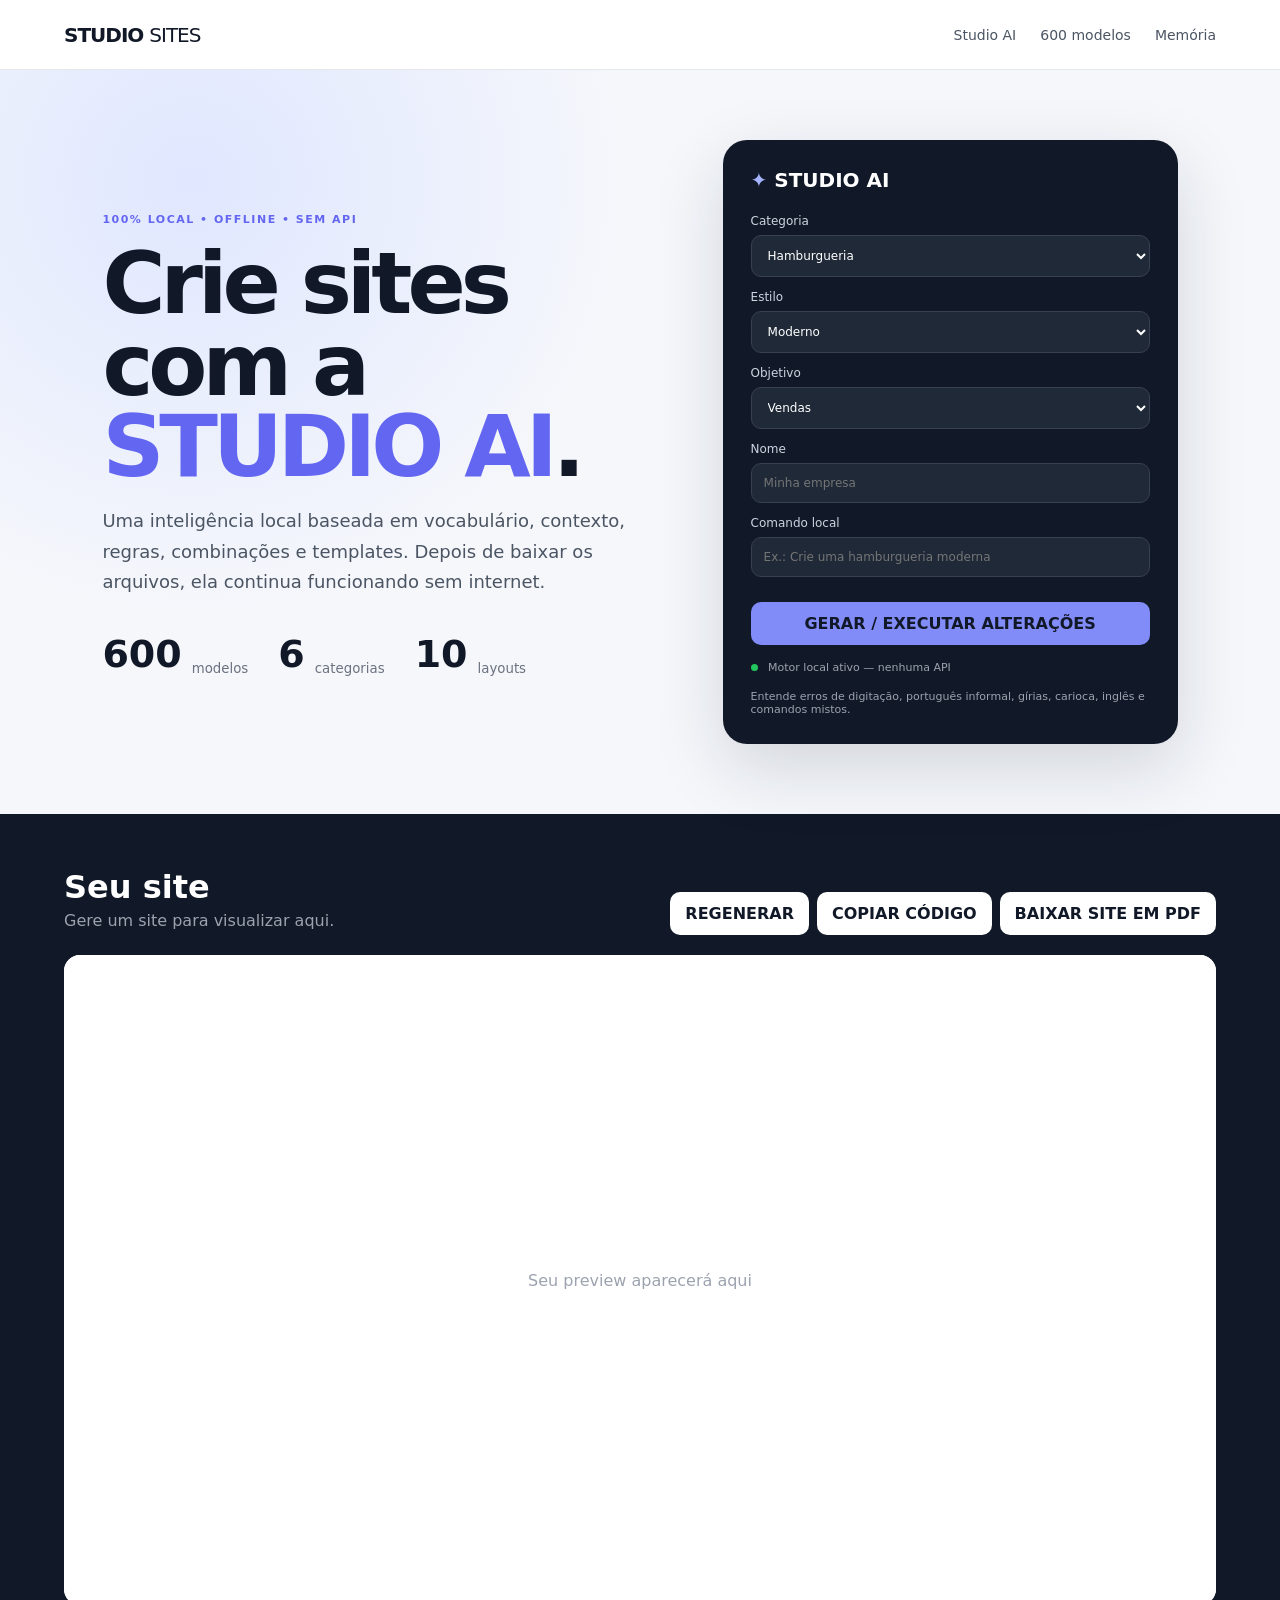
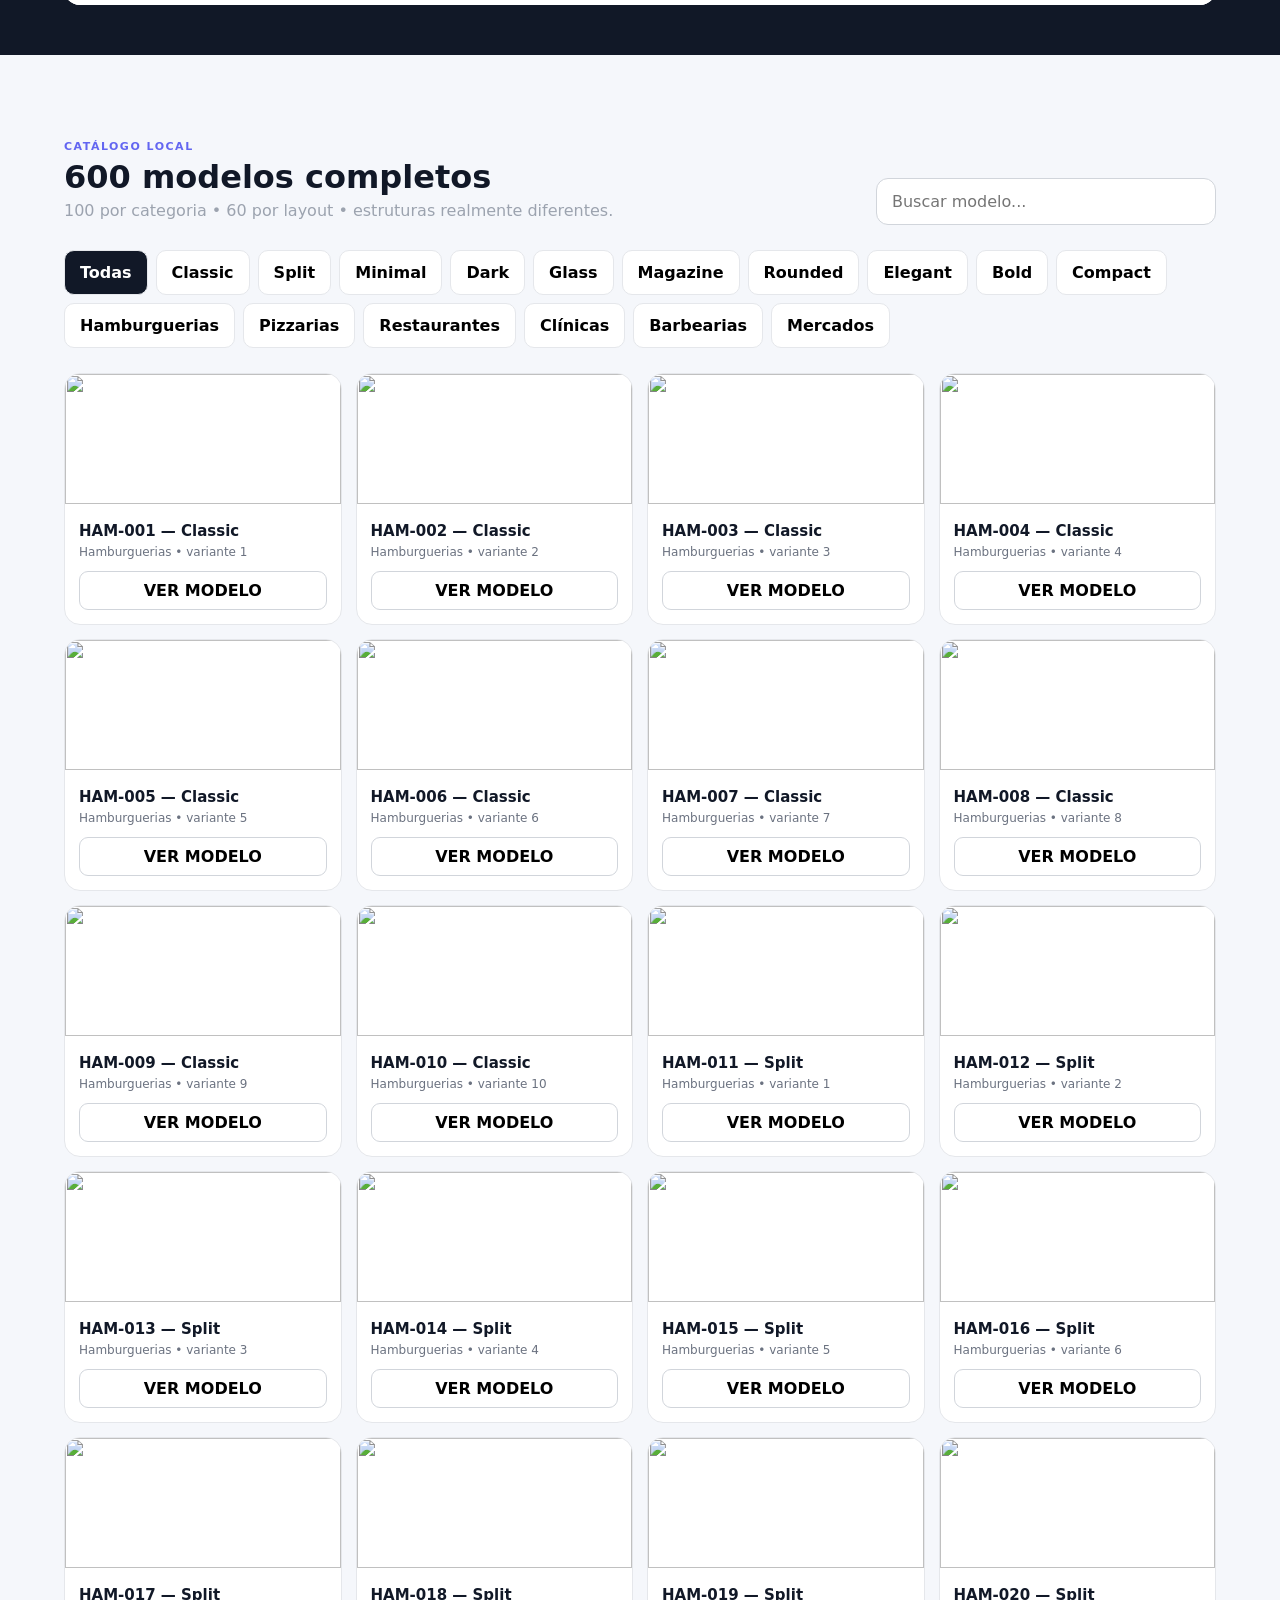
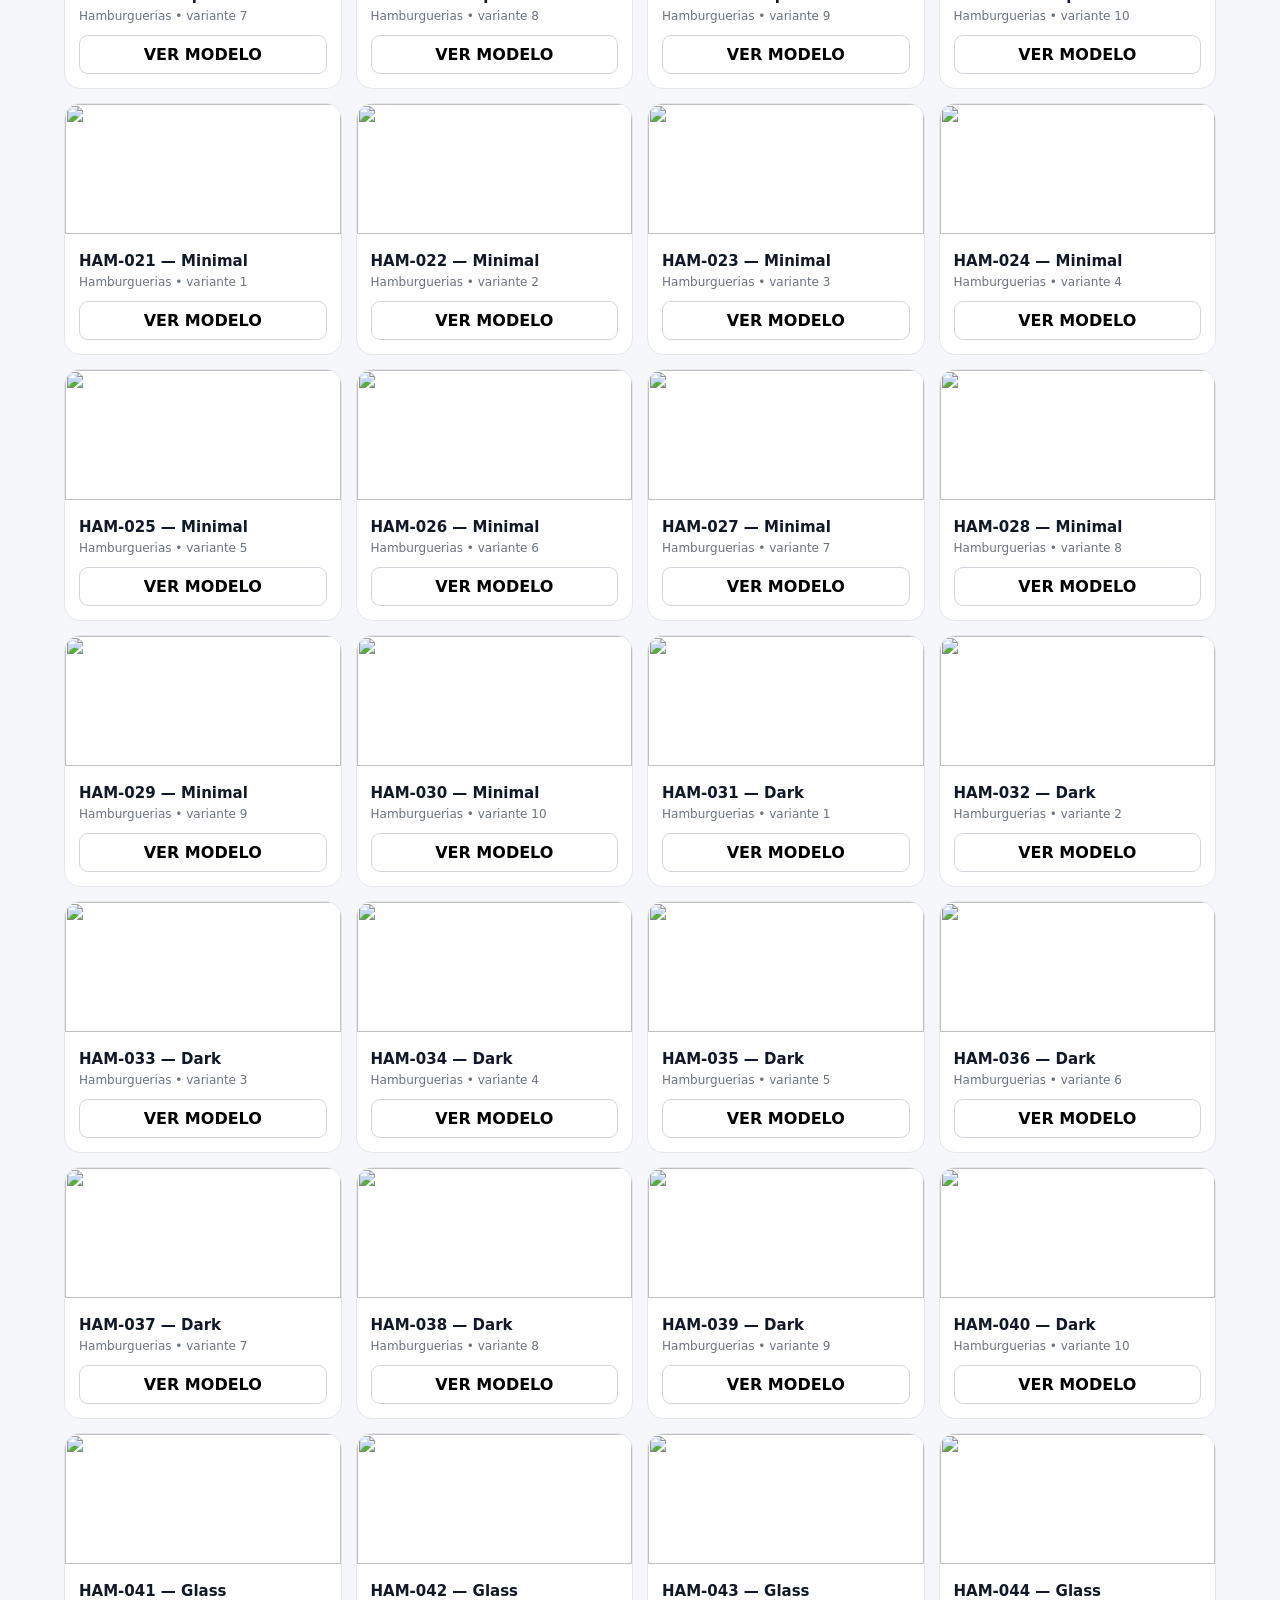
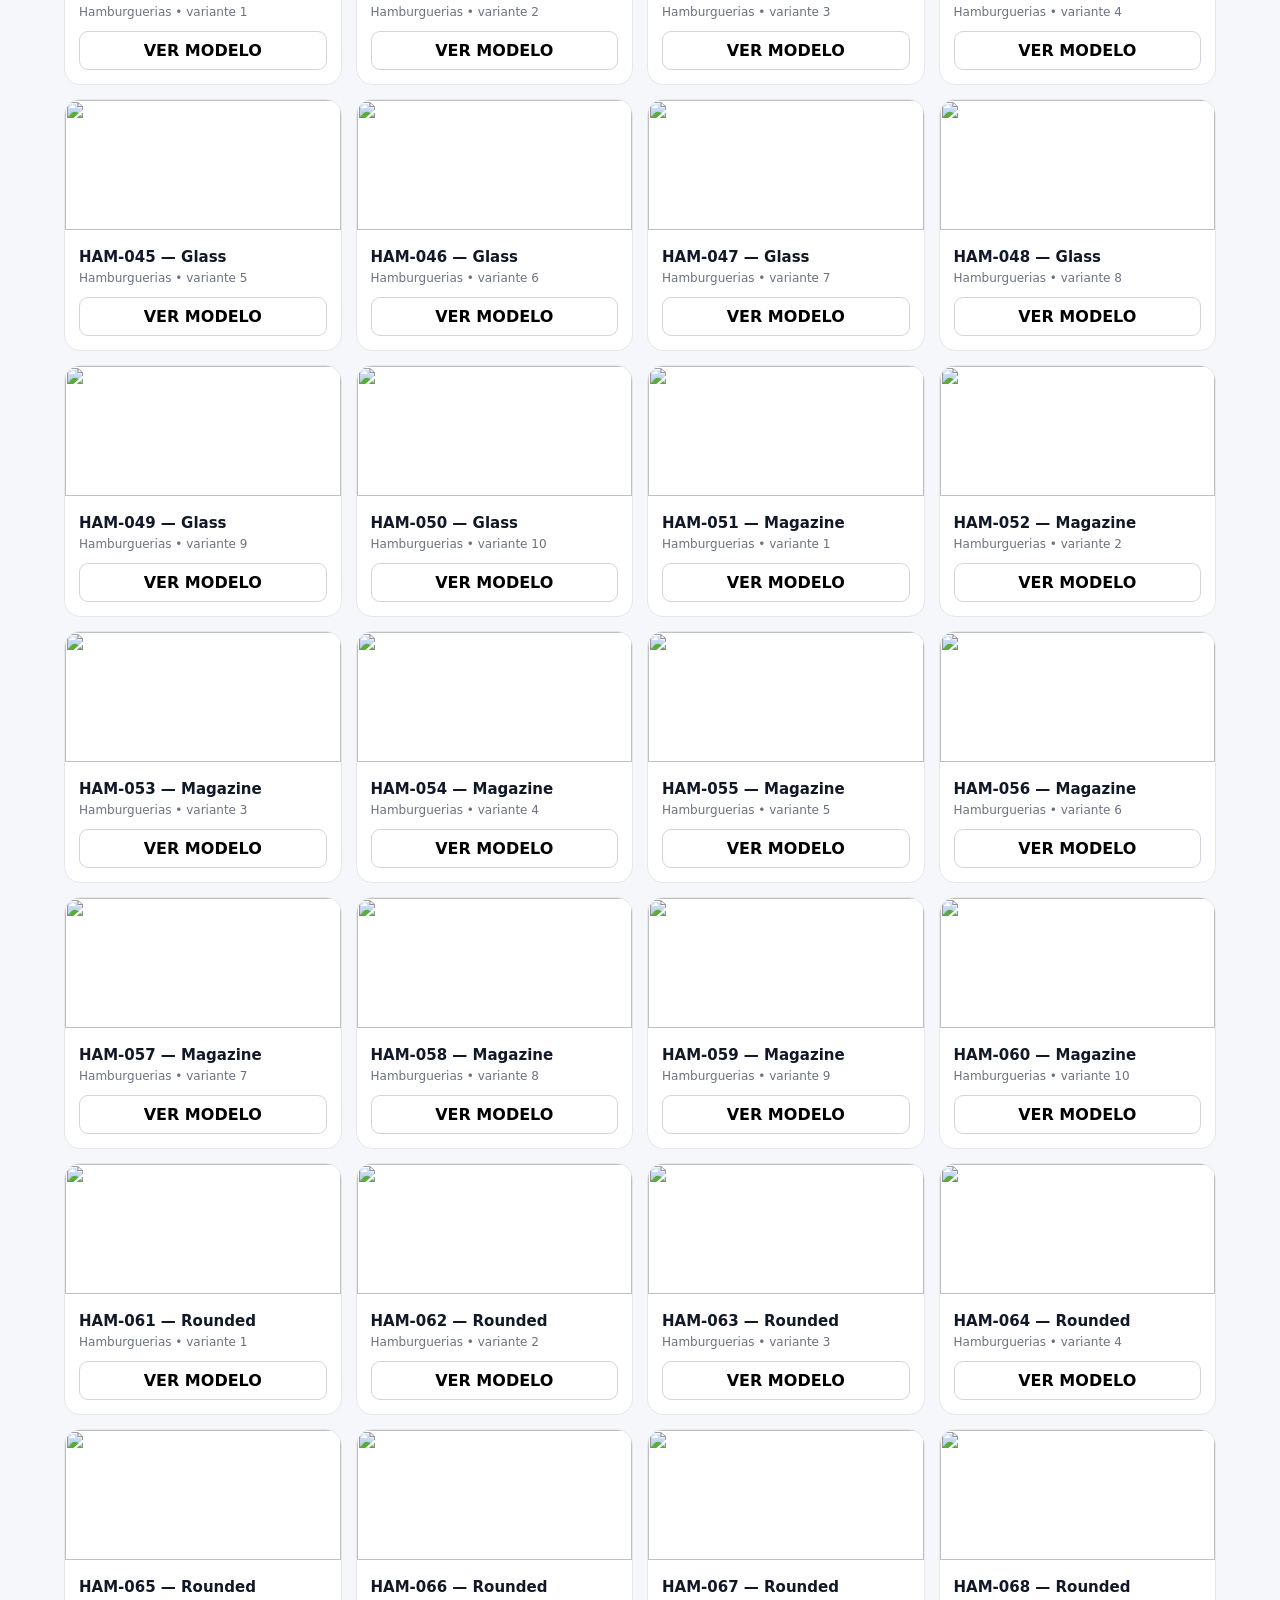
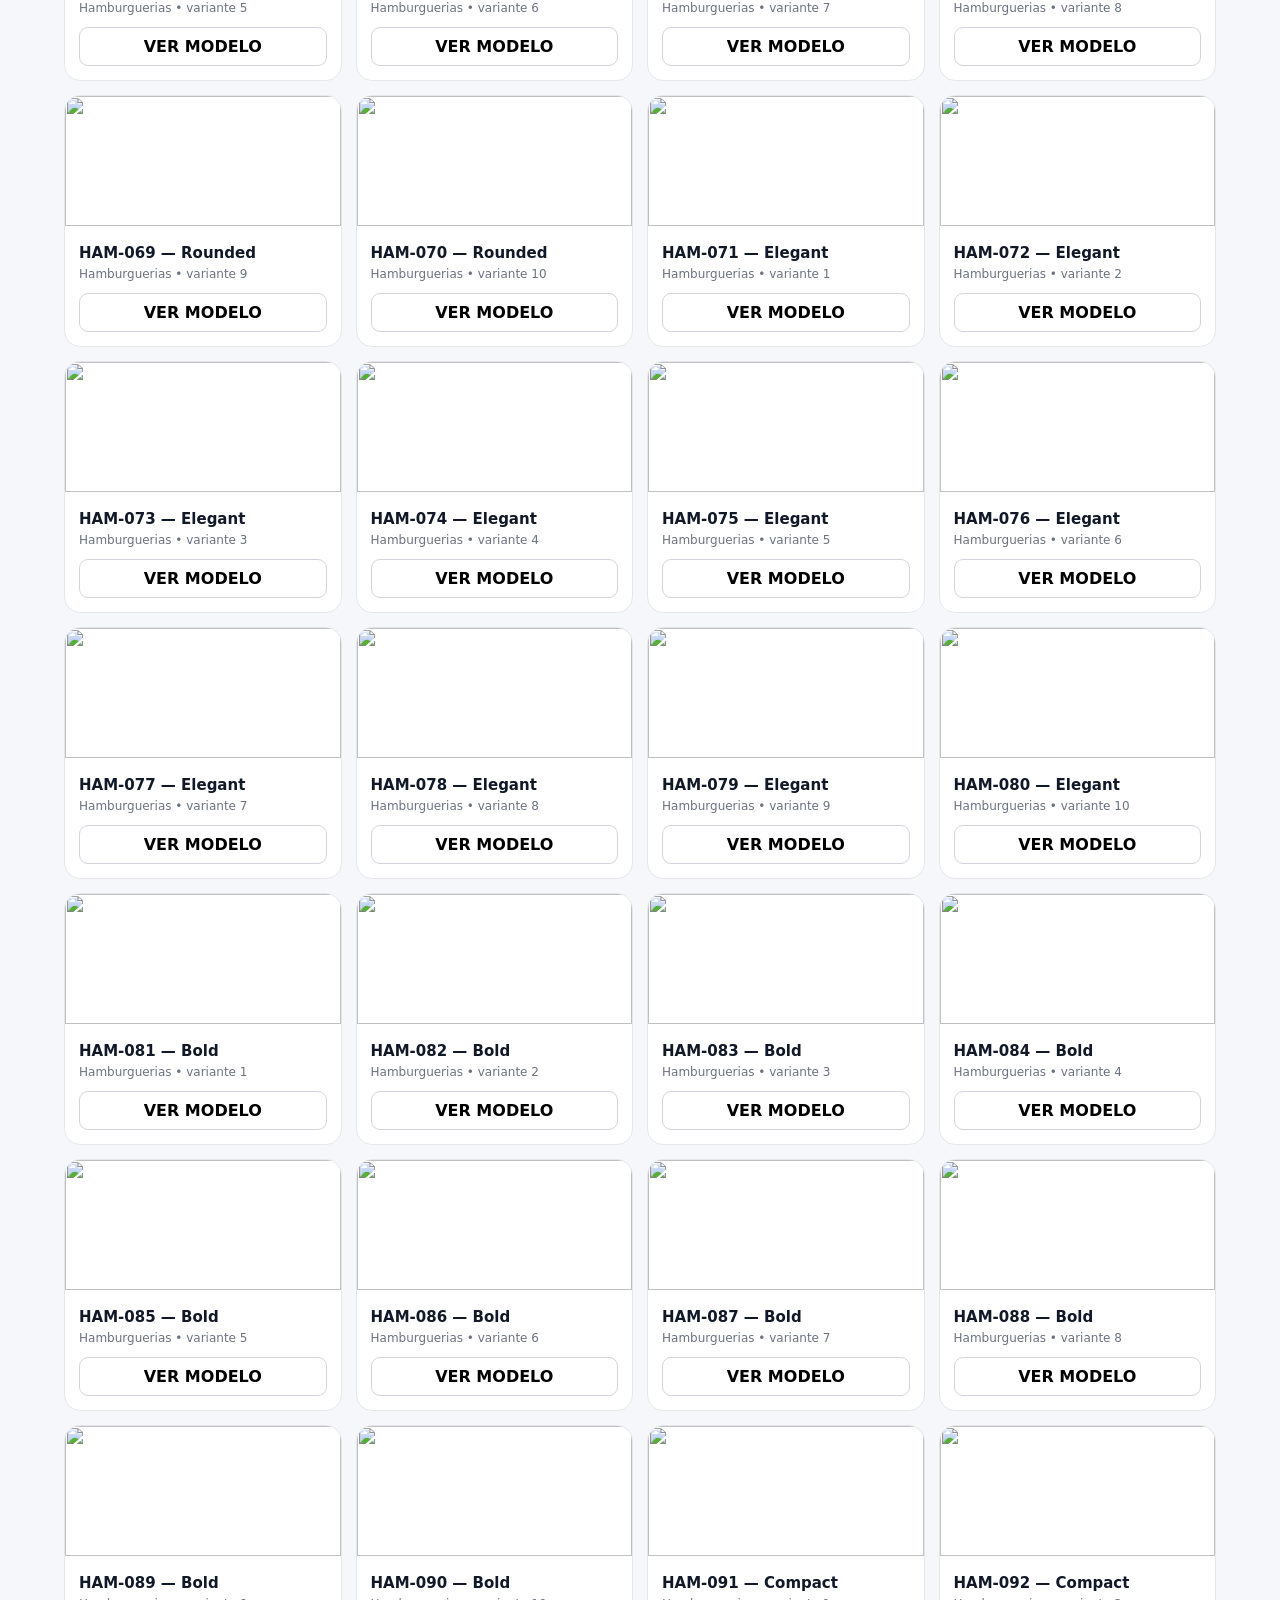
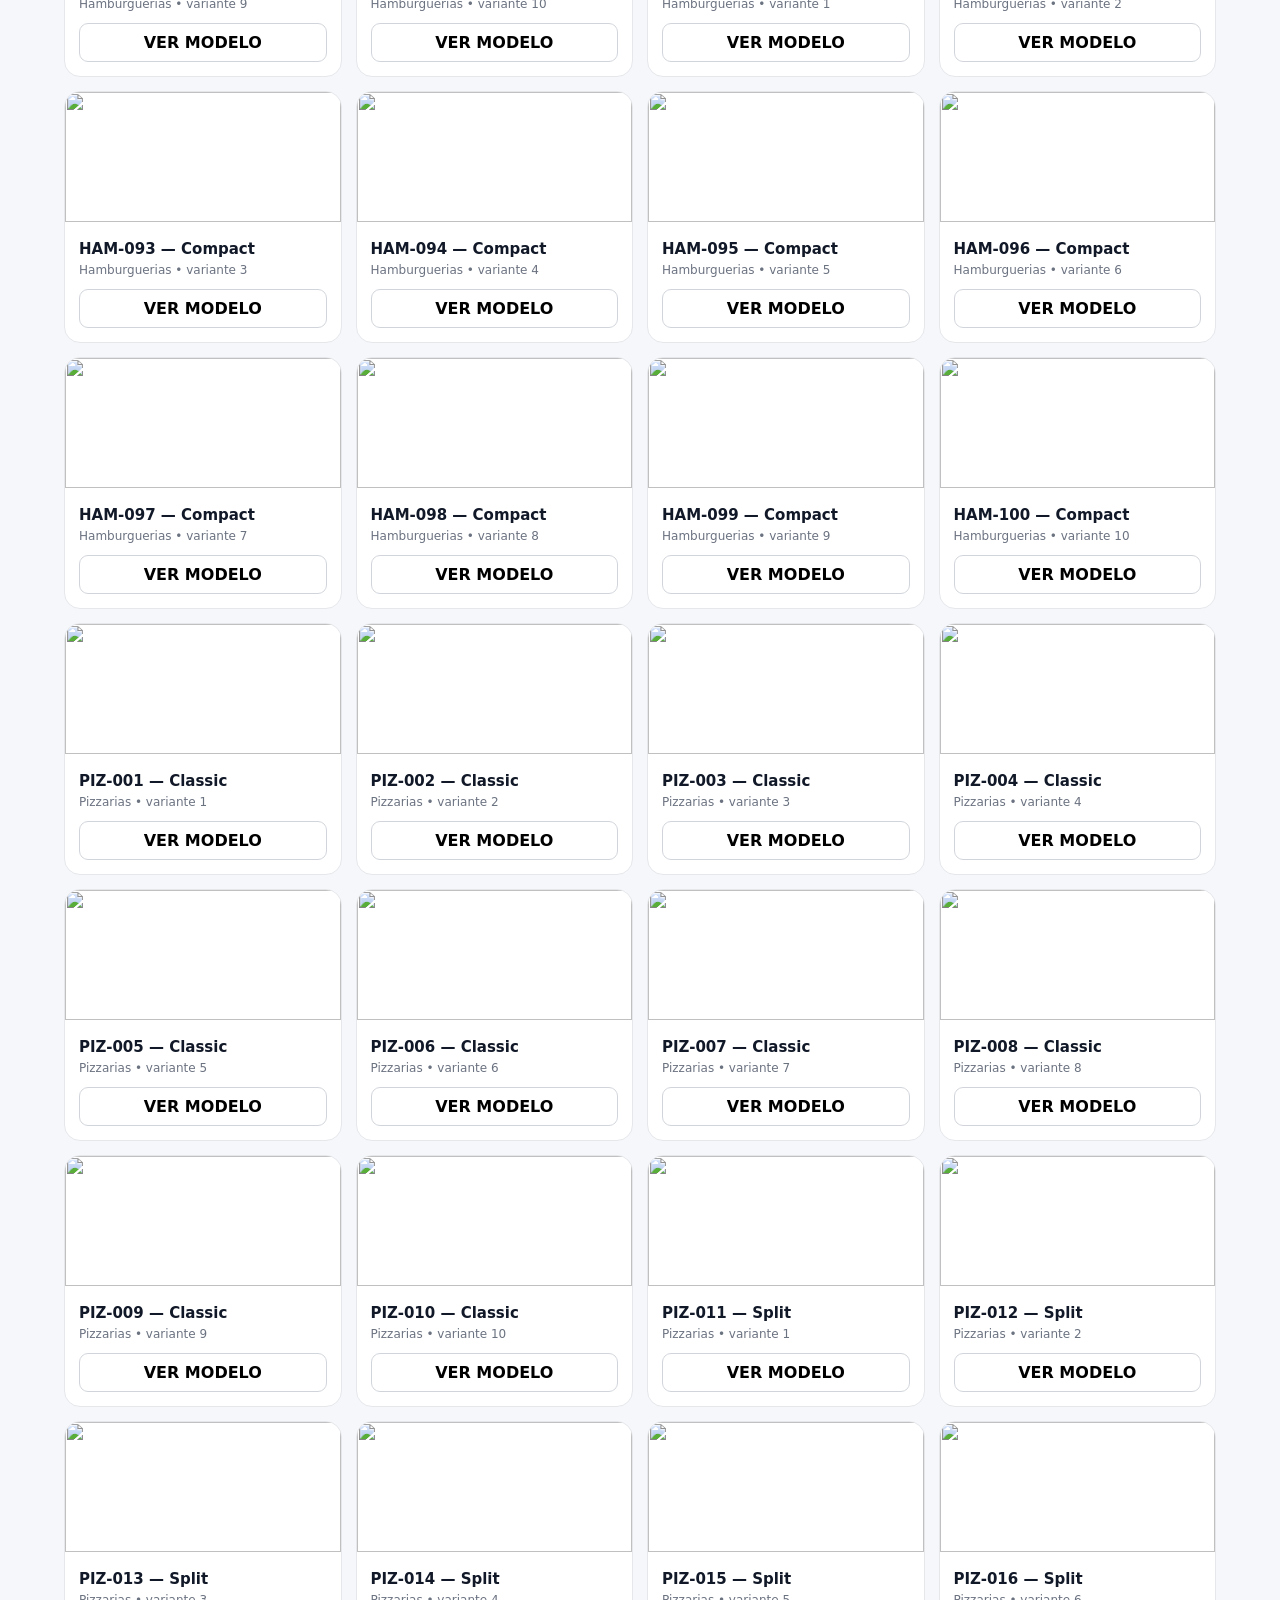
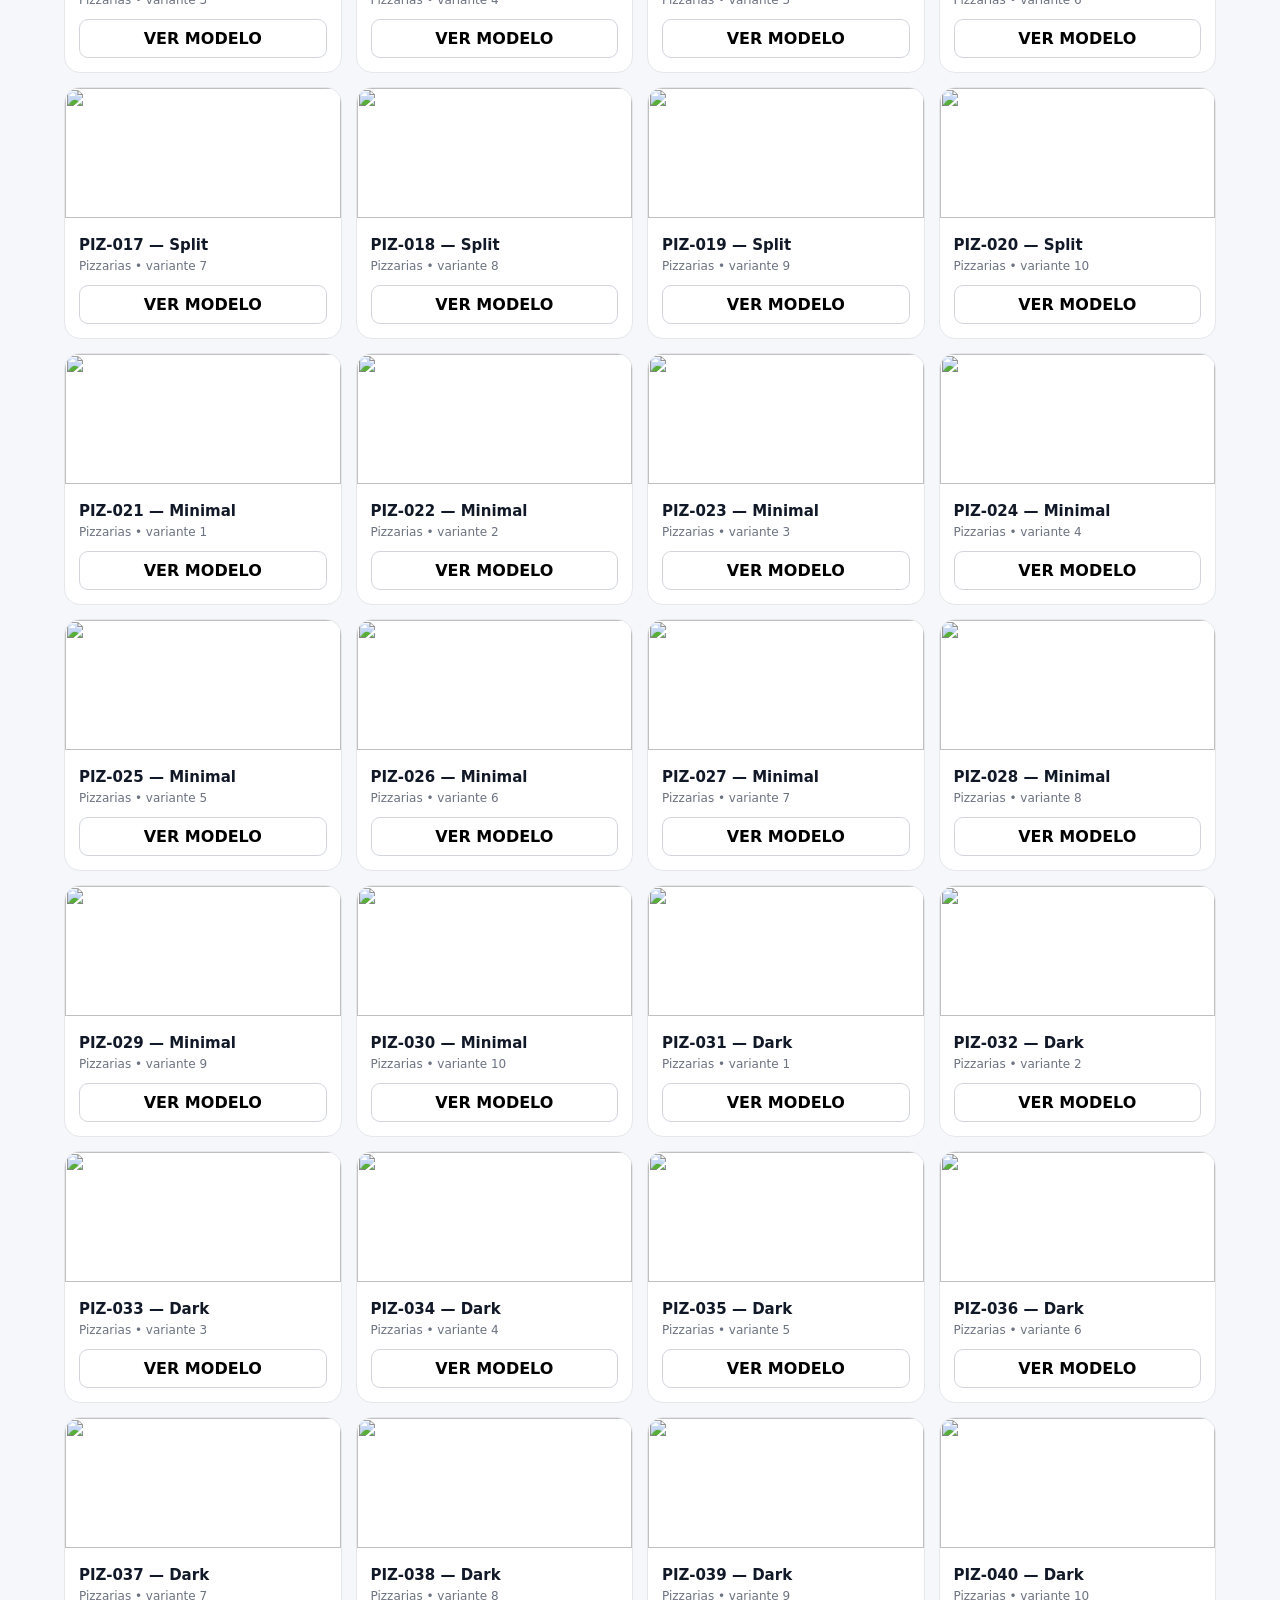
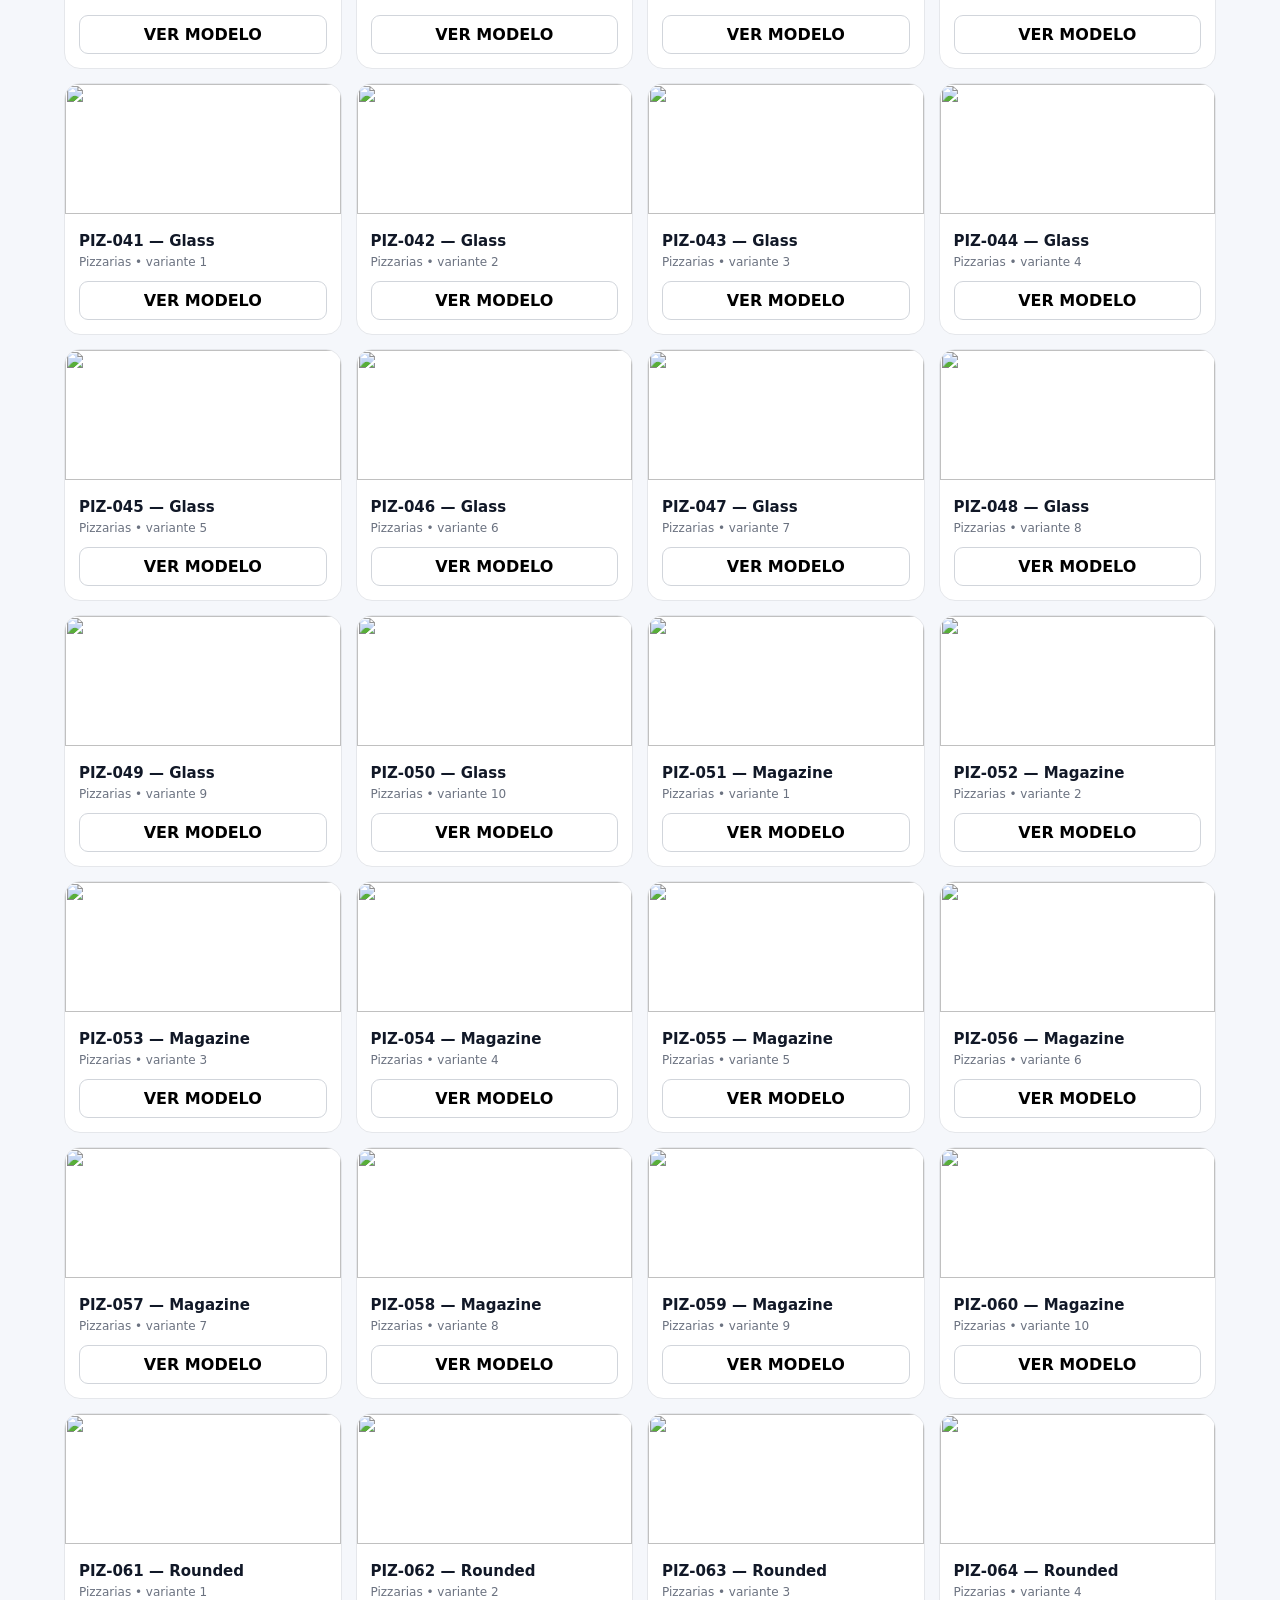
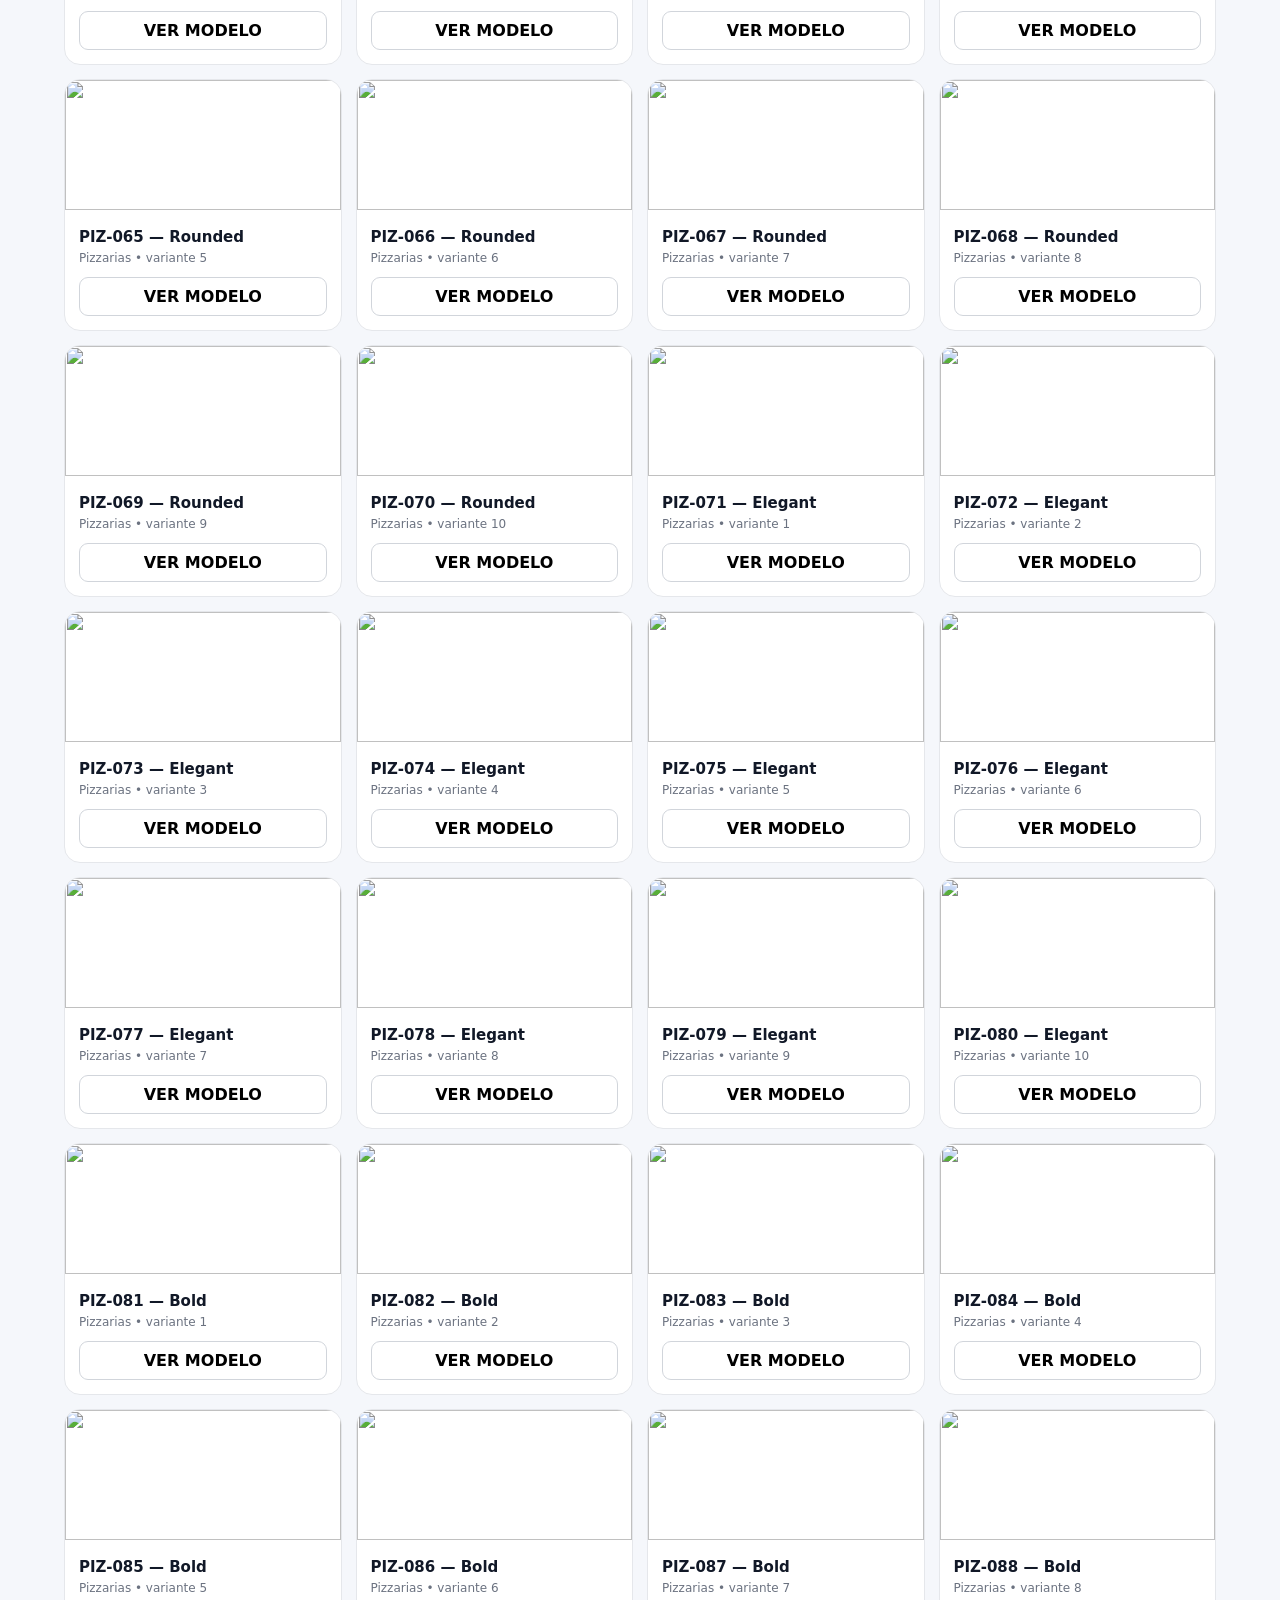
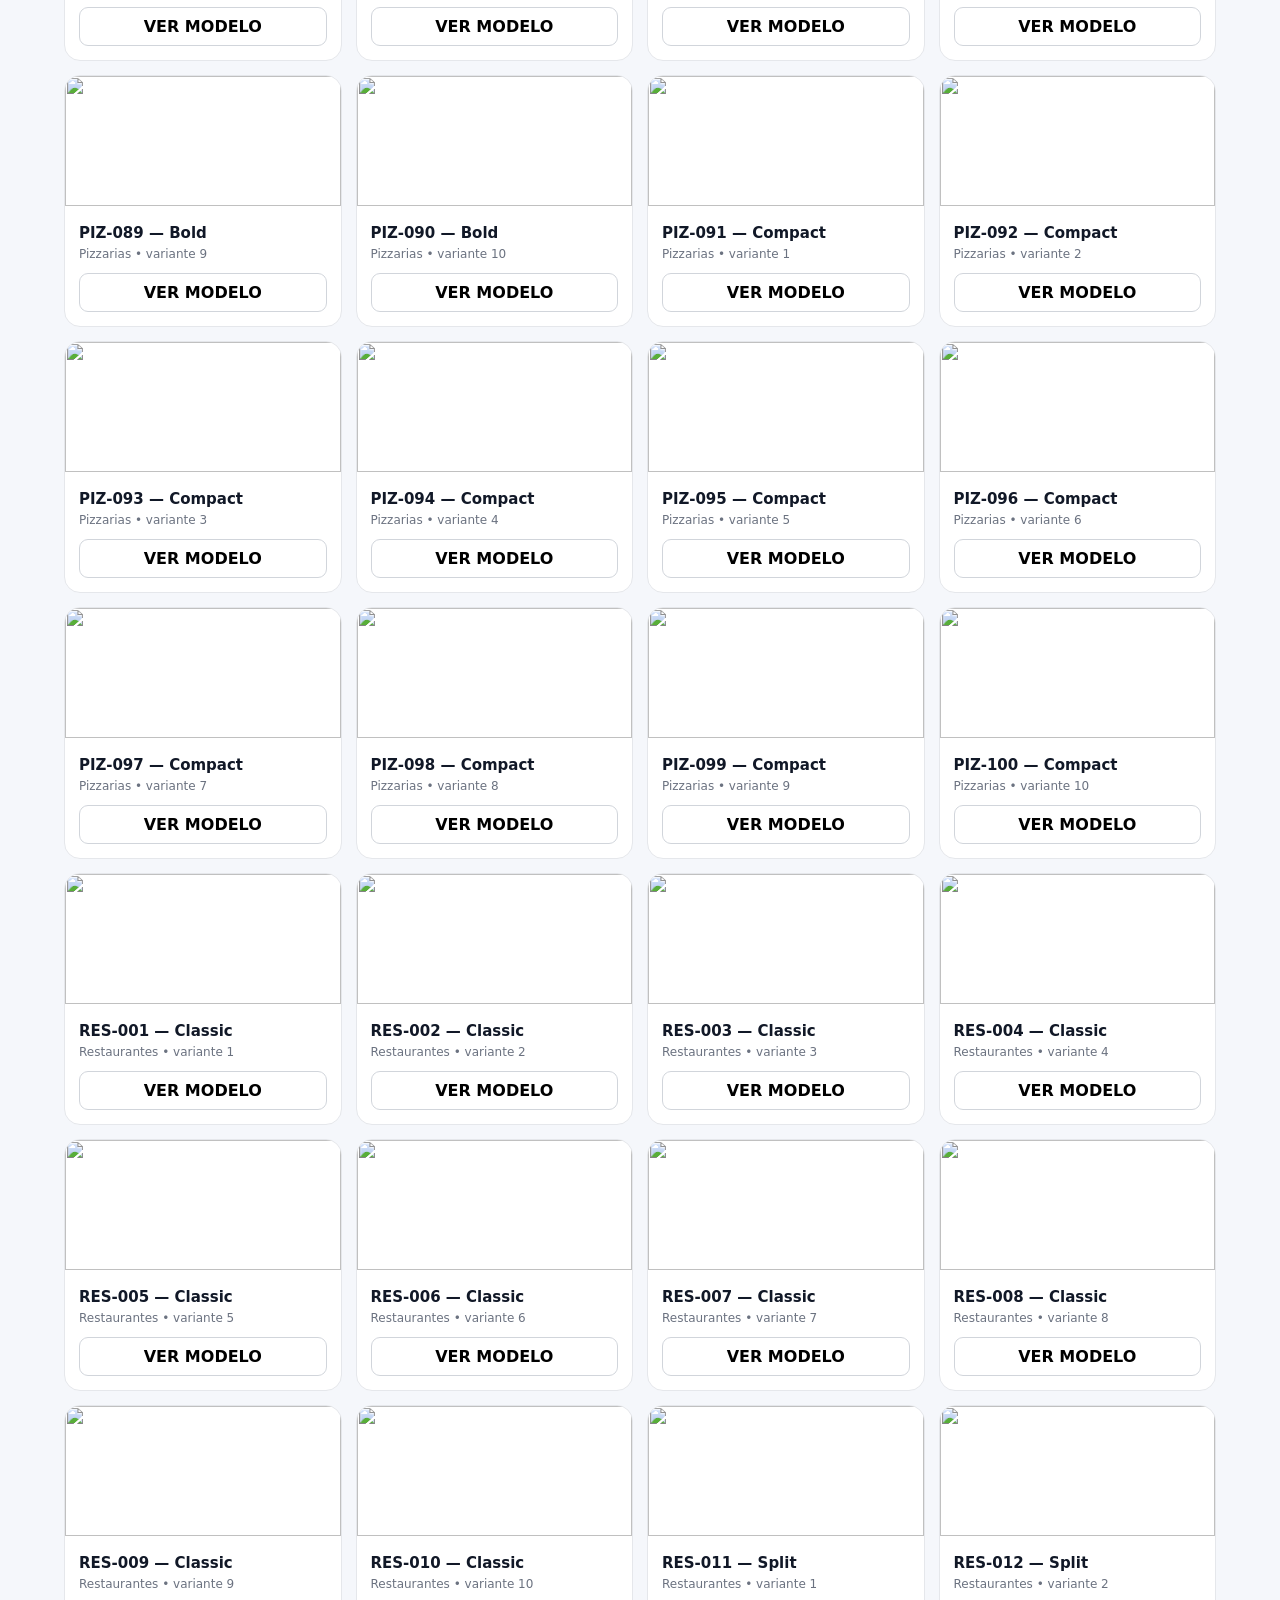
==== index.html @ d2fc4b58 "Add files via upload" ====
<!doctype html>
<html lang="pt-BR">
<head>
<meta charset="utf-8"><meta name="viewport" content="width=device-width,initial-scale=1">
<meta name="theme-color" content="#111827"><title>STUDIO SITES — IA Local</title>
<link rel="stylesheet" href="styles.css">
</head>
<body>
<header class="topbar">
  <a class="brand" href="#inicio">STUDIO <span>SITES</span></a>
  <nav><a href="#gerador">Studio AI</a><a href="#catalogo">600 modelos</a><a href="#memoria">Memória</a></nav>
</header>
<main>
<section id="inicio" class="hero-app">
  <div class="hero-copy"><span class="eyebrow">100% LOCAL • OFFLINE • SEM API</span>
    <h1>Crie sites com a <strong>STUDIO AI</strong>.</h1>
    <p>Uma inteligência local baseada em vocabulário, contexto, regras, combinações e templates. Depois de baixar os arquivos, ela continua funcionando sem internet.</p>
    <div class="stats"><b>600</b><small>modelos</small><b>6</b><small>categorias</small><b>10</b><small>layouts</small></div>
  </div>
  <div class="panel" id="gerador">
    <div class="panel-title"><span>✦</span> STUDIO AI</div>
    <label>Categoria<select id="category"><option value="hamburgueria">Hamburgueria</option><option value="pizzaria">Pizzaria</option><option value="restaurante">Restaurante</option><option value="clinica">Clínica</option><option value="barbearia">Barbearia</option><option value="mercado">Mercado</option></select></label>
    <label>Estilo<select id="style"><option>Moderno</option><option>Elegante</option><option>Minimalista</option><option>Urbano</option><option>Luxuoso</option><option>Clean</option><option>Arrojado</option></select></label>
    <label>Objetivo<select id="goal"><option>Vendas</option><option>Apresentação</option><option>Agendamento</option><option>Informação</option></select></label>
    <label>Nome<input id="siteName" placeholder="Minha empresa" maxlength="60"></label>
    <label>Comando local <input id="command" placeholder="Ex.: Crie uma hamburgueria moderna"></label>
    <button class="primary" id="generate">GERAR / EXECUTAR ALTERAÇÕES</button>
    <div class="local-status"><i></i> Motor local ativo — nenhuma API</div>
    <div class="local-status">Entende erros de digitação, português informal, gírias, carioca, inglês e comandos mistos.</div>
  </div>
</section>

<section class="workspace">
  <div class="toolbar">
    <div><h2>Seu site</h2><p id="resultInfo">Gere um site para visualizar aqui.</p></div>
    <div class="actions"><button id="regenerate">REGENERAR</button><button id="copy">COPIAR CÓDIGO</button><button id="download">BAIXAR SITE EM PDF</button></div>
  </div>
  <div class="preview-wrap"><iframe id="preview" title="Preview do site gerado" sandbox="allow-scripts"></iframe>
    <div id="emptyPreview">Seu preview aparecerá aqui</div>
  </div>
</section>

<section id="catalogo" class="catalog">
 <div class="section-head"><div><span class="eyebrow">CATÁLOGO LOCAL</span><h2>600 modelos completos</h2><p>100 por categoria • 60 por layout • estruturas realmente diferentes.</p></div>
 <input id="search" placeholder="Buscar modelo..."></div>
 <div class="filters" id="filters"></div><div class="model-grid" id="modelGrid"></div>
</section>

<section id="memoria" class="memory">
 <div><span class="eyebrow">LOCALSTORAGE</span><h2>Memória do projeto</h2><p>Projetos, preferências e histórico ficam somente neste navegador.</p></div>
 <div class="memory-card"><b id="memoryCount">0</b><span>projetos salvos</span><button id="clearMemory">LIMPAR MEMÓRIA LOCAL</button></div>
</section>
</main>
<footer><b>STUDIO SITES</b><span>IA própria local • HTML • CSS • JavaScript • GitHub Pages</span></footer>
<script src="data.js"></script><script src="app.js"></script>
</body></html>
---- styles.css ----
*{box-sizing:border-box}html{scroll-behavior:smooth}body{margin:0;font-family:Inter,ui-sans-serif,system-ui,-apple-system,Segoe UI,sans-serif;background:#f5f7fb;color:#111827}a{color:inherit;text-decoration:none}button,input,select{font:inherit}.topbar{height:70px;display:flex;align-items:center;justify-content:space-between;padding:0 5vw;background:#fff;border-bottom:1px solid #e5e7eb;position:sticky;top:0;z-index:10}.brand{font-weight:900;letter-spacing:-1px;font-size:20px}.brand span{font-weight:500}.topbar nav{display:flex;gap:24px;font-size:14px;color:#4b5563}.hero-app{display:grid;grid-template-columns:1.1fr .9fr;gap:5vw;align-items:center;min-height:650px;padding:70px 8vw;background:radial-gradient(circle at 15% 15%,#e0e7ff 0,transparent 35%),#f5f7fb}.eyebrow{font-size:11px;font-weight:800;letter-spacing:1.5px;color:#6366f1}.hero-copy h1{font-size:clamp(44px,7vw,86px);line-height:.95;letter-spacing:-5px;margin:16px 0}.hero-copy h1 strong{color:#6366f1}.hero-copy p{font-size:18px;line-height:1.7;color:#4b5563;max-width:650px}.stats{display:flex;align-items:end;gap:10px;margin-top:34px;flex-wrap:wrap}.stats b{font-size:38px}.stats small{margin-right:20px;color:#6b7280}.panel{background:#111827;color:#fff;border-radius:24px;padding:28px;box-shadow:0 24px 70px #11182726}.panel-title{font-weight:900;font-size:20px;margin-bottom:22px}.panel-title span{color:#a5b4fc}.panel label{display:block;font-size:12px;color:#cbd5e1;margin:13px 0}.panel select,.panel input{display:block;width:100%;margin-top:7px;border:1px solid #374151;background:#1f2937;color:#fff;border-radius:10px;padding:12px;outline:none}.primary,.actions button,.filters button,.memory-card button{border:0;border-radius:10px;padding:12px 15px;cursor:pointer;font-weight:800}.primary{width:100%;margin-top:12px;background:#818cf8;color:#111827}.local-status{font-size:11px;color:#9ca3af;margin-top:16px}.local-status i{display:inline-block;width:7px;height:7px;background:#22c55e;border-radius:50%;margin-right:7px}.workspace{padding:50px 5vw;background:#111827;color:#fff}.toolbar{display:flex;justify-content:space-between;align-items:end;gap:20px;margin-bottom:20px}.toolbar h2,.section-head h2,.memory h2{margin:4px 0;font-size:32px}.toolbar p,.section-head p,.memory p{margin:5px 0;color:#9ca3af}.actions{display:flex;gap:8px;flex-wrap:wrap}.actions button{background:#fff;color:#111827}.preview-wrap{position:relative;background:#fff;border-radius:16px;overflow:hidden;min-height:500px}.preview-wrap iframe{display:block;width:100%;height:650px;border:0;background:#fff}.preview-wrap #emptyPreview{position:absolute;inset:0;display:grid;place-items:center;color:#9ca3af;pointer-events:none}.catalog{padding:80px 5vw}.section-head{display:flex;justify-content:space-between;align-items:end;gap:20px}.section-head input{width:min(340px,100%);padding:13px 15px;border:1px solid #d1d5db;border-radius:12px;background:#fff}.filters{display:flex;gap:8px;flex-wrap:wrap;margin:25px 0}.filters button{background:#fff;border:1px solid #e5e7eb}.filters button.active{background:#111827;color:#fff}.model-grid{display:grid;grid-template-columns:repeat(4,1fr);gap:14px}.model-card{background:#fff;border:1px solid #e5e7eb;border-radius:16px;overflow:hidden}.model-card img{width:100%;height:130px;object-fit:cover}.model-card .mc{padding:14px}.model-card h3{margin:0 0 5px;font-size:15px}.model-card p{margin:0;color:#6b7280;font-size:12px}.model-card button{margin-top:12px;width:100%;border:1px solid #d1d5db;background:#fff;border-radius:9px;padding:9px;cursor:pointer;font-weight:700}.memory{padding:70px 5vw;background:#eef2ff;display:flex;justify-content:space-between;gap:30px;align-items:center}.memory-card{background:#fff;border-radius:18px;padding:22px;min-width:230px;display:grid;gap:7px}.memory-card b{font-size:40px}.memory-card span{color:#6b7280}.memory-card button{margin-top:10px;background:#fee2e2;color:#991b1b}footer{padding:30px 5vw;background:#0b1020;color:#cbd5e1;display:flex;justify-content:space-between;gap:20px;font-size:13px}@media(max-width:900px){.hero-app{grid-template-columns:1fr;padding:55px 5vw}.model-grid{grid-template-columns:repeat(2,1fr)}.toolbar,.section-head,.memory,footer{align-items:flex-start;flex-direction:column}.preview-wrap iframe{height:600px}}@media(max-width:560px){.topbar{padding:0 18px}.topbar nav{gap:10px;font-size:11px}.hero-copy h1{letter-spacing:-3px}.model-grid{grid-template-columns:1fr}.actions{width:100%}.actions button{flex:1;font-size:11px}.workspace{padding:35px 18px}.catalog{padding:55px 18px}.memory{padding:55px 18px}}
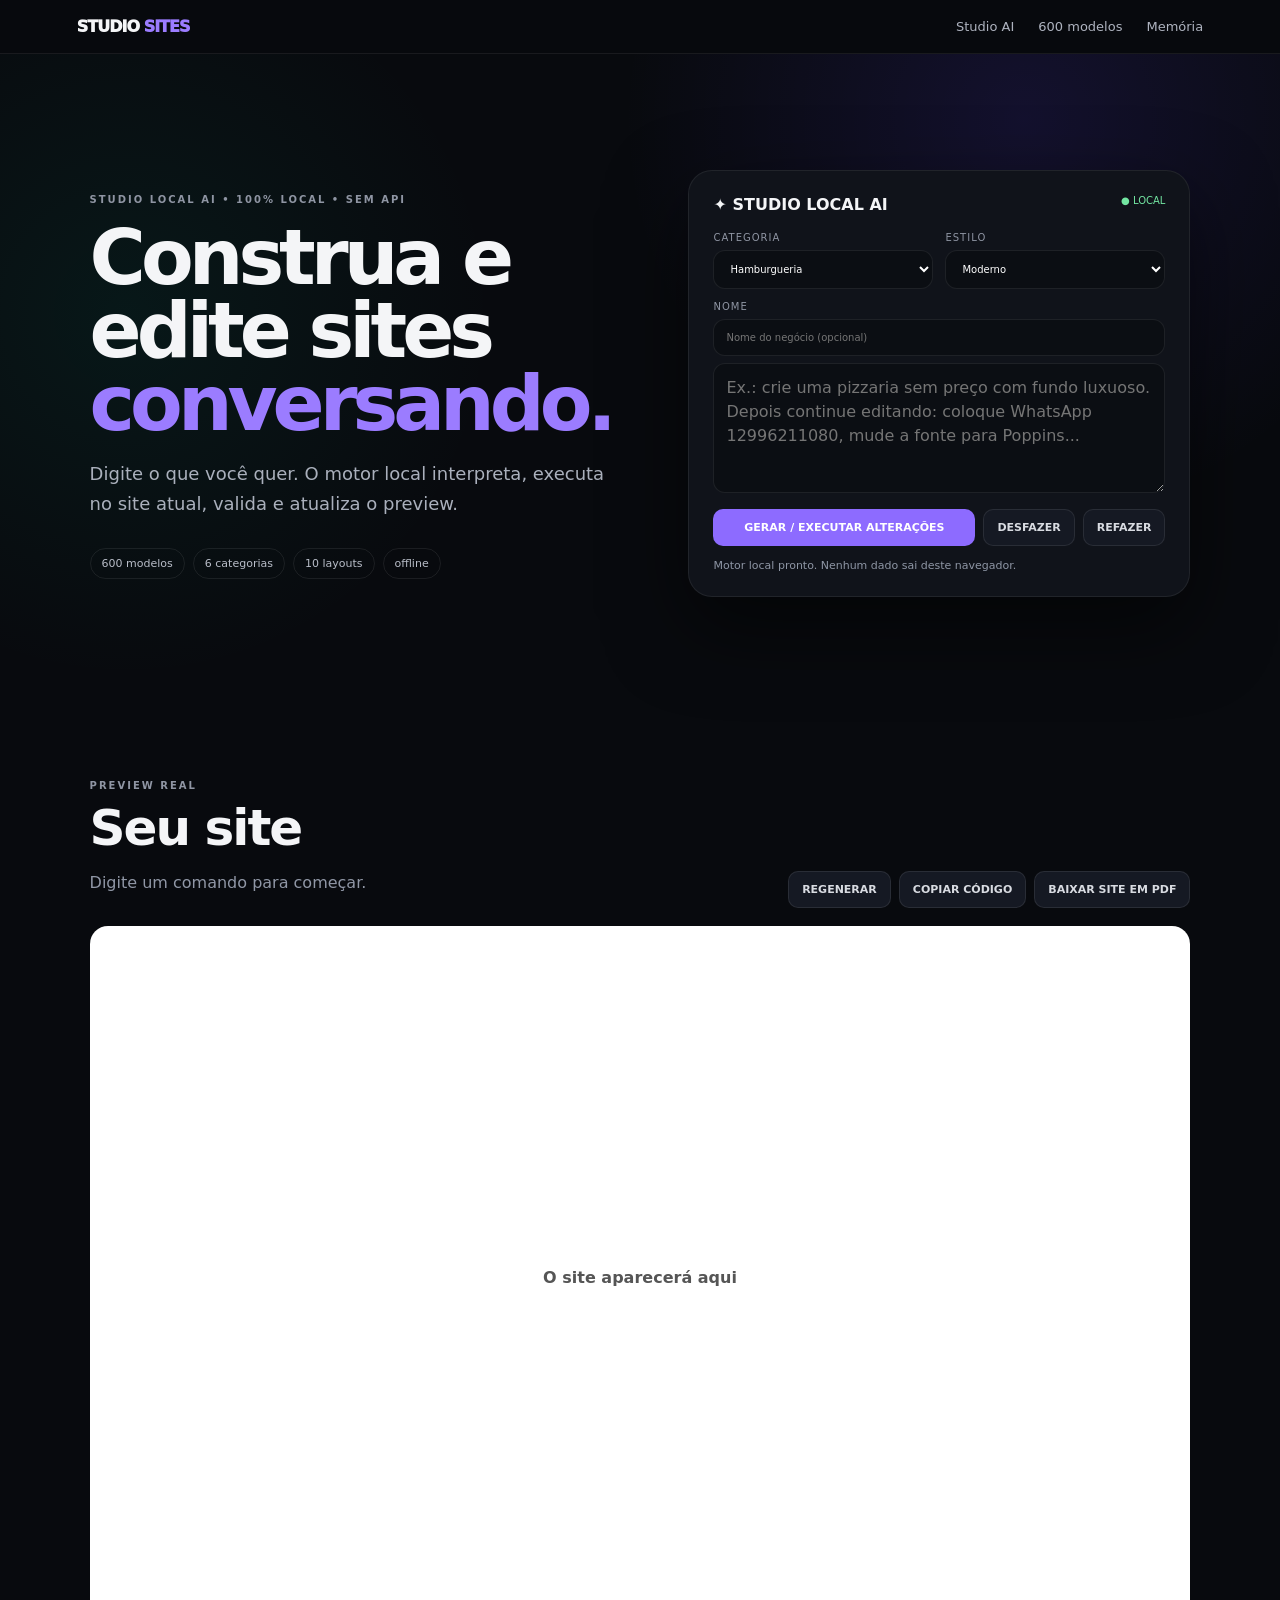
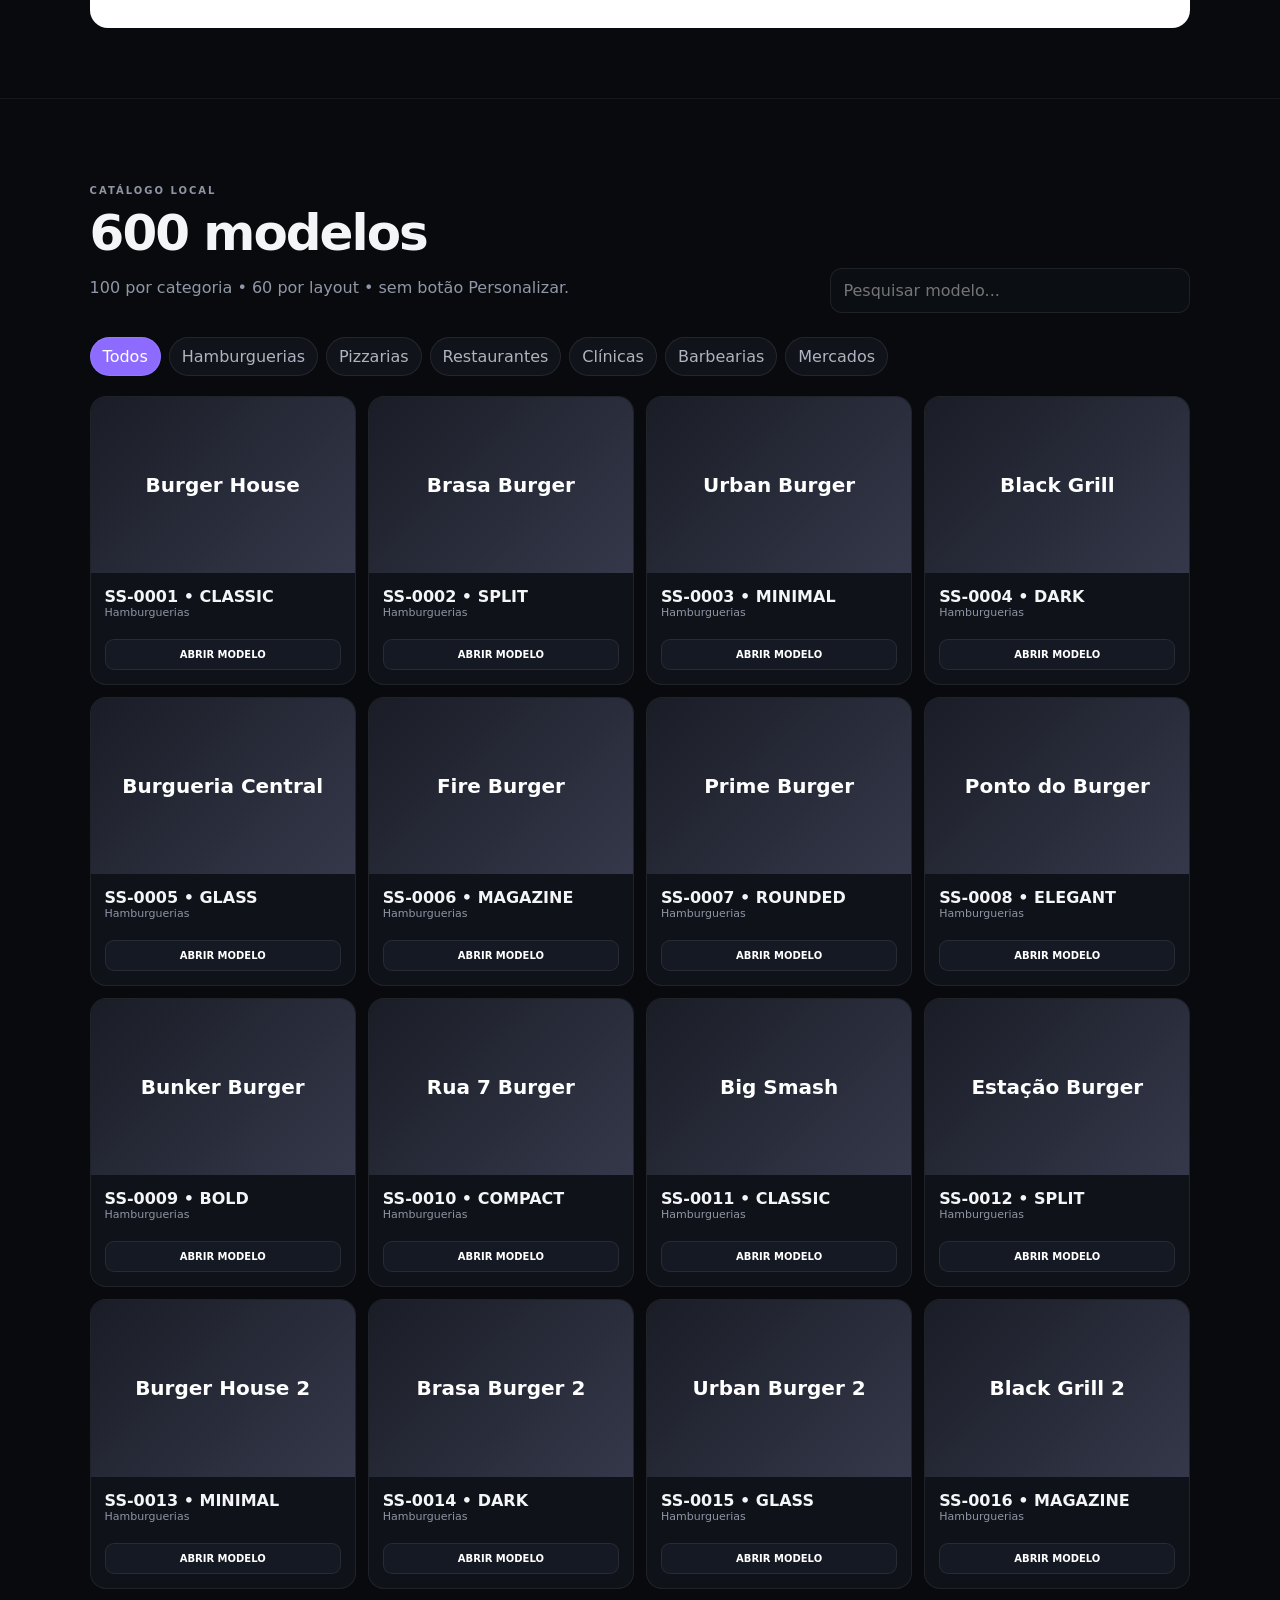
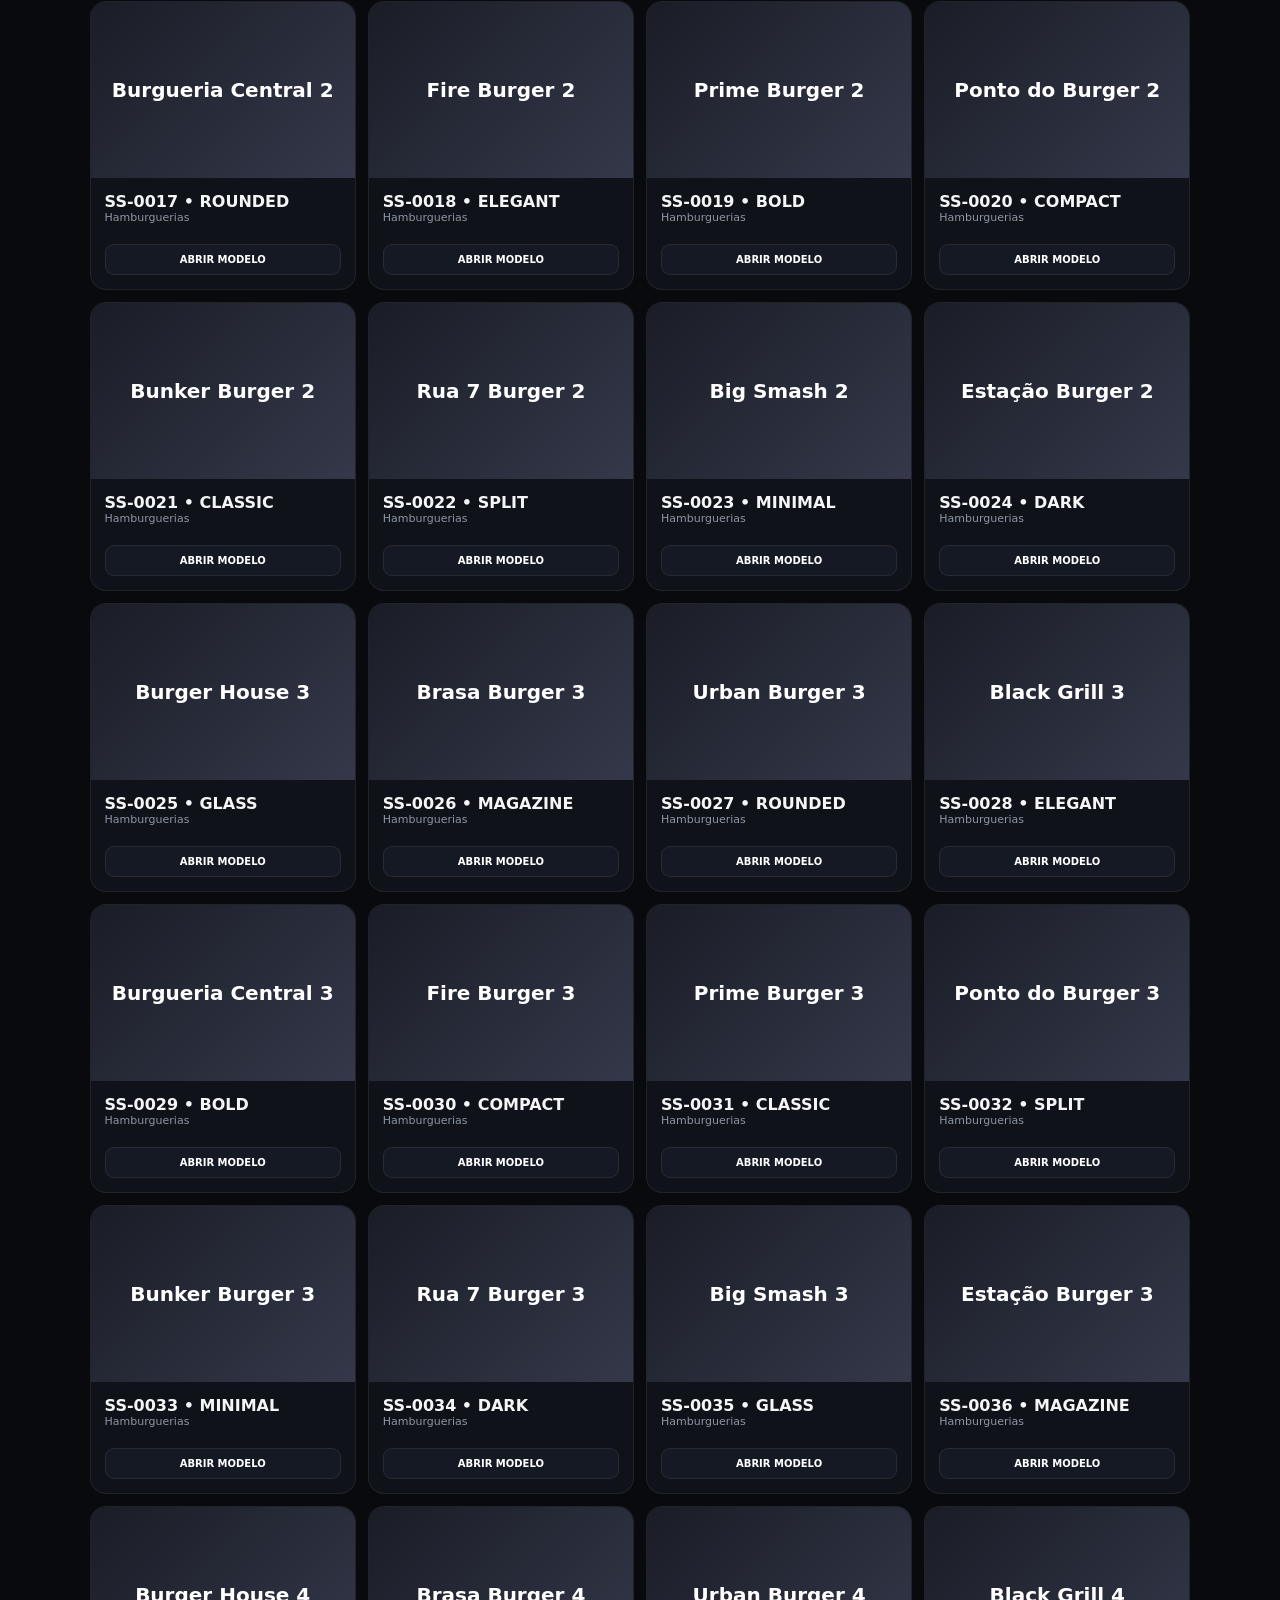
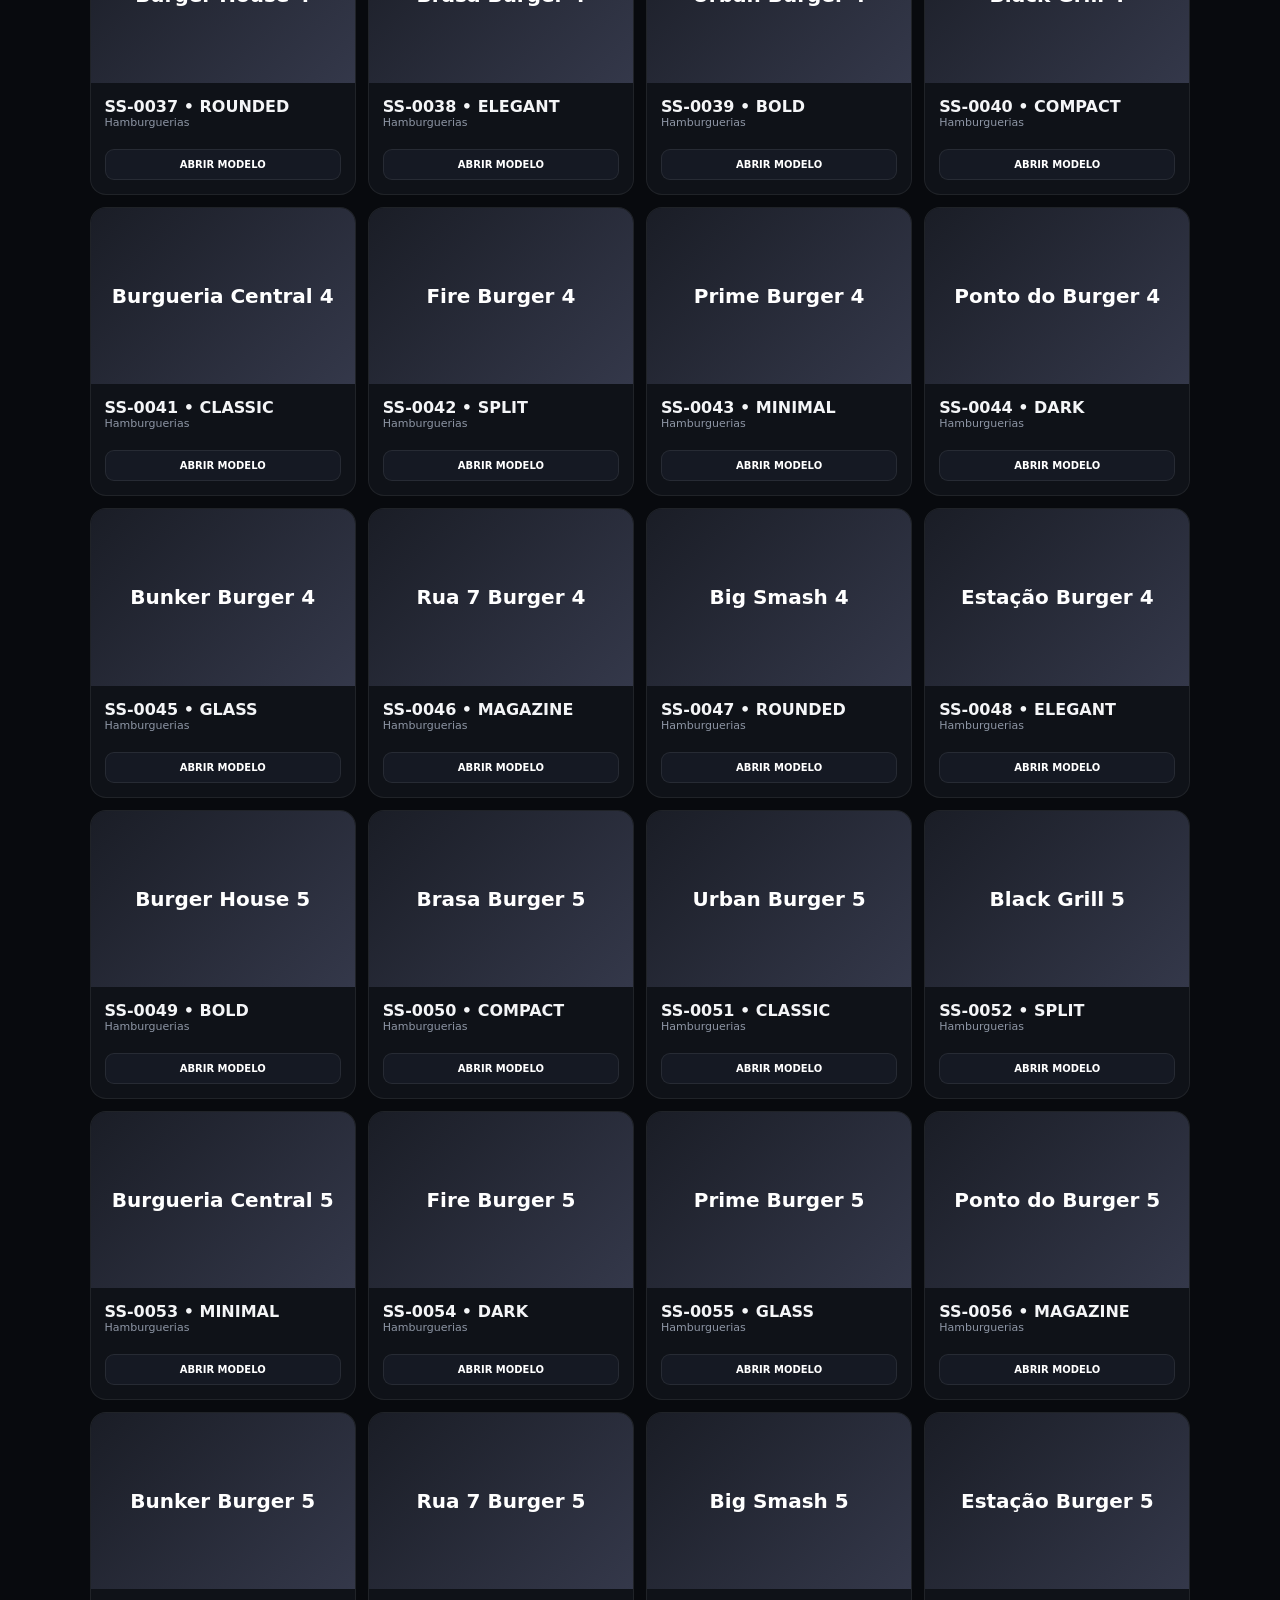
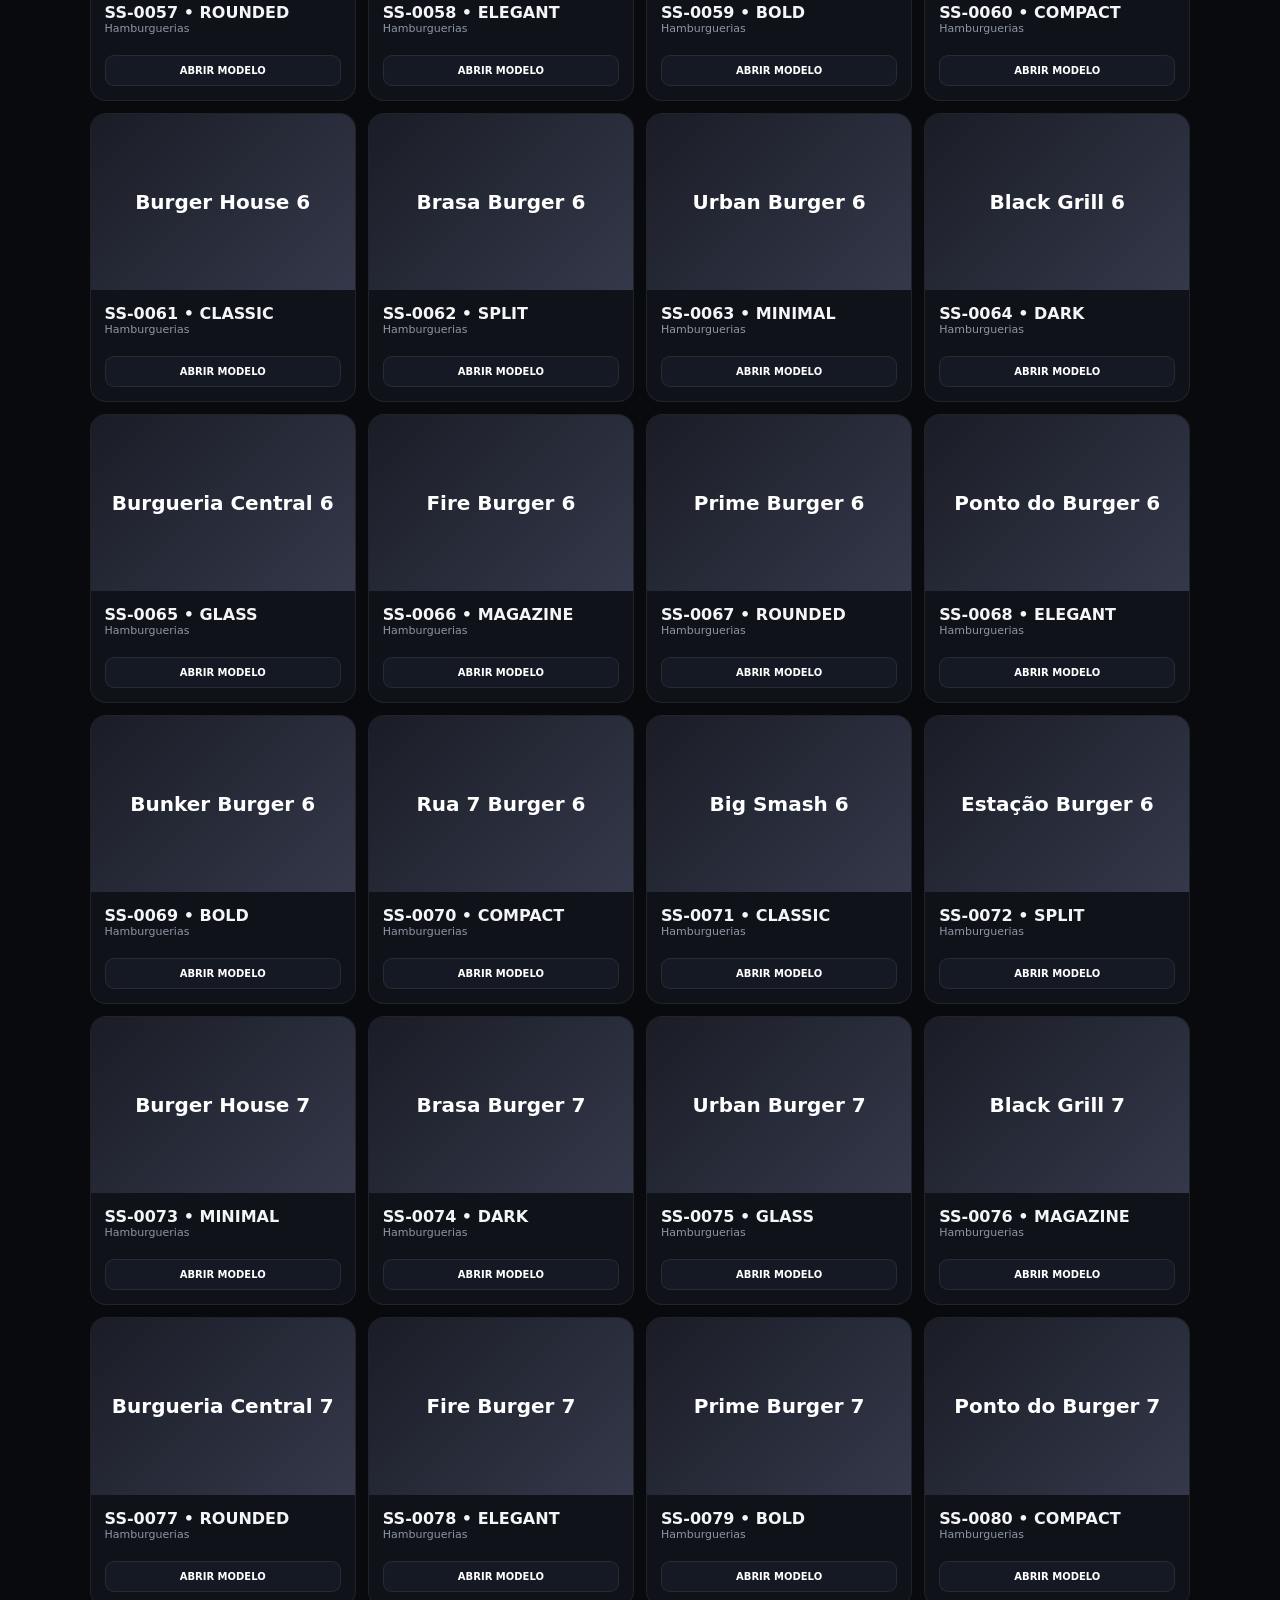
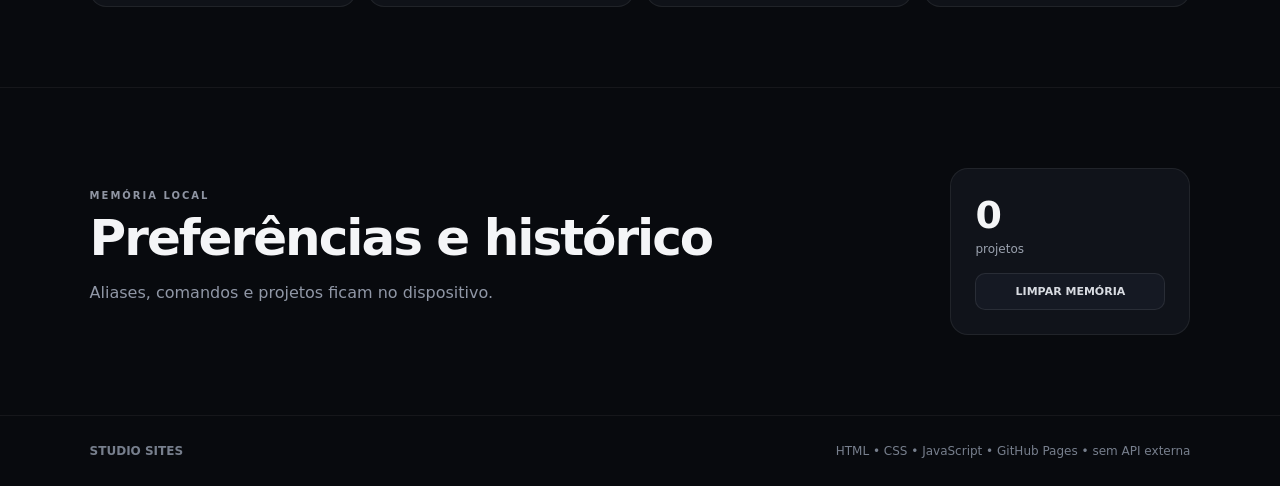
==== commit a809dc7c: "Add files via upload" ====
--- a/index.html
+++ b/index.html
@@ -1,56 +1,9 @@
-<!doctype html>
-<html lang="pt-BR">
-<head>
-<meta charset="utf-8"><meta name="viewport" content="width=device-width,initial-scale=1">
-<meta name="theme-color" content="#111827"><title>STUDIO SITES — IA Local</title>
-<link rel="stylesheet" href="styles.css">
-</head>
-<body>
-<header class="topbar">
-  <a class="brand" href="#inicio">STUDIO <span>SITES</span></a>
-  <nav><a href="#gerador">Studio AI</a><a href="#catalogo">600 modelos</a><a href="#memoria">Memória</a></nav>
-</header>
+<!doctype html><html lang="pt-BR"><head><meta charset="utf-8"><meta name="viewport" content="width=device-width,initial-scale=1"><meta name="theme-color" content="#0b0d12"><title>STUDIO SITES — Studio Local AI</title><link rel="stylesheet" href="styles.css"></head><body>
+<header class="topbar"><a class="brand" href="#studio">STUDIO <span>SITES</span></a><nav><a href="#studio">Studio AI</a><a href="#catalogo">600 modelos</a><a href="#memoria">Memória</a></nav></header>
 <main>
-<section id="inicio" class="hero-app">
-  <div class="hero-copy"><span class="eyebrow">100% LOCAL • OFFLINE • SEM API</span>
-    <h1>Crie sites com a <strong>STUDIO AI</strong>.</h1>
-    <p>Uma inteligência local baseada em vocabulário, contexto, regras, combinações e templates. Depois de baixar os arquivos, ela continua funcionando sem internet.</p>
-    <div class="stats"><b>600</b><small>modelos</small><b>6</b><small>categorias</small><b>10</b><small>layouts</small></div>
-  </div>
-  <div class="panel" id="gerador">
-    <div class="panel-title"><span>✦</span> STUDIO AI</div>
-    <label>Categoria<select id="category"><option value="hamburgueria">Hamburgueria</option><option value="pizzaria">Pizzaria</option><option value="restaurante">Restaurante</option><option value="clinica">Clínica</option><option value="barbearia">Barbearia</option><option value="mercado">Mercado</option></select></label>
-    <label>Estilo<select id="style"><option>Moderno</option><option>Elegante</option><option>Minimalista</option><option>Urbano</option><option>Luxuoso</option><option>Clean</option><option>Arrojado</option></select></label>
-    <label>Objetivo<select id="goal"><option>Vendas</option><option>Apresentação</option><option>Agendamento</option><option>Informação</option></select></label>
-    <label>Nome<input id="siteName" placeholder="Minha empresa" maxlength="60"></label>
-    <label>Comando local <input id="command" placeholder="Ex.: Crie uma hamburgueria moderna"></label>
-    <button class="primary" id="generate">GERAR / EXECUTAR ALTERAÇÕES</button>
-    <div class="local-status"><i></i> Motor local ativo — nenhuma API</div>
-    <div class="local-status">Entende erros de digitação, português informal, gírias, carioca, inglês e comandos mistos.</div>
-  </div>
-</section>
-
-<section class="workspace">
-  <div class="toolbar">
-    <div><h2>Seu site</h2><p id="resultInfo">Gere um site para visualizar aqui.</p></div>
-    <div class="actions"><button id="regenerate">REGENERAR</button><button id="copy">COPIAR CÓDIGO</button><button id="download">BAIXAR SITE EM PDF</button></div>
-  </div>
-  <div class="preview-wrap"><iframe id="preview" title="Preview do site gerado" sandbox="allow-scripts"></iframe>
-    <div id="emptyPreview">Seu preview aparecerá aqui</div>
-  </div>
-</section>
-
-<section id="catalogo" class="catalog">
- <div class="section-head"><div><span class="eyebrow">CATÁLOGO LOCAL</span><h2>600 modelos completos</h2><p>100 por categoria • 60 por layout • estruturas realmente diferentes.</p></div>
- <input id="search" placeholder="Buscar modelo..."></div>
- <div class="filters" id="filters"></div><div class="model-grid" id="modelGrid"></div>
-</section>
-
-<section id="memoria" class="memory">
- <div><span class="eyebrow">LOCALSTORAGE</span><h2>Memória do projeto</h2><p>Projetos, preferências e histórico ficam somente neste navegador.</p></div>
- <div class="memory-card"><b id="memoryCount">0</b><span>projetos salvos</span><button id="clearMemory">LIMPAR MEMÓRIA LOCAL</button></div>
-</section>
-</main>
-<footer><b>STUDIO SITES</b><span>IA própria local • HTML • CSS • JavaScript • GitHub Pages</span></footer>
-<script src="data.js"></script><script src="app.js"></script>
-</body></html>+<section id="studio" class="app-hero"><div class="intro"><span class="eyebrow">STUDIO LOCAL AI • 100% LOCAL • SEM API</span><h1>Construa e edite sites<br><em>conversando.</em></h1><p>Digite o que você quer. O motor local interpreta, executa no site atual, valida e atualiza o preview.</p><div class="chips"><span>600 modelos</span><span>6 categorias</span><span>10 layouts</span><span>offline</span></div></div>
+<div class="studio-card"><div class="card-head"><b>✦ STUDIO LOCAL AI</b><span class="online">● LOCAL</span></div><div class="fields"><label>Categoria<select id="category"><option value="hamburgueria">Hamburgueria</option><option value="pizzaria">Pizzaria</option><option value="restaurante">Restaurante</option><option value="clinica">Clínica</option><option value="barbearia">Barbearia</option><option value="mercado">Mercado</option></select></label><label>Estilo<select id="style"><option>Moderno</option><option>Profissional</option><option>Luxuoso</option><option>Elegante</option><option>Minimalista</option><option>Dark</option><option>Clean</option><option>Arrojado</option></select></label><label>Nome<input id="siteName" maxlength="80" placeholder="Nome do negócio (opcional)"></label></div><textarea id="command" placeholder="Ex.: crie uma pizzaria sem preço com fundo luxuoso. Depois continue editando: coloque WhatsApp 12996211080, mude a fonte para Poppins..."></textarea><div class="command-row"><button id="execute" class="primary">GERAR / EXECUTAR ALTERAÇÕES</button><button id="undo">DESFAZER</button><button id="redo">REFAZER</button></div><div id="status" class="status">Motor local pronto. Nenhum dado sai deste navegador.</div></div></section>
+<section class="workspace"><div class="workspace-head"><div><span class="eyebrow">PREVIEW REAL</span><h2>Seu site</h2><p id="resultInfo">Digite um comando para começar.</p></div><div class="toolbar"><button id="regenerate">REGENERAR</button><button id="copy">COPIAR CÓDIGO</button><button id="pdf">BAIXAR SITE EM PDF</button></div></div><div class="preview-box"><iframe id="preview" title="Preview do site" sandbox="allow-scripts"></iframe><div id="empty">O site aparecerá aqui</div></div></section>
+<section id="catalogo" class="catalog"><div class="section-head"><div><span class="eyebrow">CATÁLOGO LOCAL</span><h2>600 modelos</h2><p>100 por categoria • 60 por layout • sem botão Personalizar.</p></div><input id="search" placeholder="Pesquisar modelo..."></div><div class="filters" id="filters"></div><div id="modelGrid" class="model-grid"></div></section>
+<section id="memoria" class="memory"><div><span class="eyebrow">MEMÓRIA LOCAL</span><h2>Preferências e histórico</h2><p>Aliases, comandos e projetos ficam no dispositivo.</p></div><div class="memory-card"><b id="memoryCount">0</b><span>projetos</span><button id="clearMemory">LIMPAR MEMÓRIA</button></div></section>
+</main><footer><b>STUDIO SITES</b><span>HTML • CSS • JavaScript • GitHub Pages • sem API externa</span></footer><script src="models.js"></script><script src="app.js"></script></body></html>
--- a/styles.css
+++ b/styles.css
@@ -1 +1,2 @@
-*{box-sizing:border-box}html{scroll-behavior:smooth}body{margin:0;font-family:Inter,ui-sans-serif,system-ui,-apple-system,Segoe UI,sans-serif;background:#f5f7fb;color:#111827}a{color:inherit;text-decoration:none}button,input,select{font:inherit}.topbar{height:70px;display:flex;align-items:center;justify-content:space-between;padding:0 5vw;background:#fff;border-bottom:1px solid #e5e7eb;position:sticky;top:0;z-index:10}.brand{font-weight:900;letter-spacing:-1px;font-size:20px}.brand span{font-weight:500}.topbar nav{display:flex;gap:24px;font-size:14px;color:#4b5563}.hero-app{display:grid;grid-template-columns:1.1fr .9fr;gap:5vw;align-items:center;min-height:650px;padding:70px 8vw;background:radial-gradient(circle at 15% 15%,#e0e7ff 0,transparent 35%),#f5f7fb}.eyebrow{font-size:11px;font-weight:800;letter-spacing:1.5px;color:#6366f1}.hero-copy h1{font-size:clamp(44px,7vw,86px);line-height:.95;letter-spacing:-5px;margin:16px 0}.hero-copy h1 strong{color:#6366f1}.hero-copy p{font-size:18px;line-height:1.7;color:#4b5563;max-width:650px}.stats{display:flex;align-items:end;gap:10px;margin-top:34px;flex-wrap:wrap}.stats b{font-size:38px}.stats small{margin-right:20px;color:#6b7280}.panel{background:#111827;color:#fff;border-radius:24px;padding:28px;box-shadow:0 24px 70px #11182726}.panel-title{font-weight:900;font-size:20px;margin-bottom:22px}.panel-title span{color:#a5b4fc}.panel label{display:block;font-size:12px;color:#cbd5e1;margin:13px 0}.panel select,.panel input{display:block;width:100%;margin-top:7px;border:1px solid #374151;background:#1f2937;color:#fff;border-radius:10px;padding:12px;outline:none}.primary,.actions button,.filters button,.memory-card button{border:0;border-radius:10px;padding:12px 15px;cursor:pointer;font-weight:800}.primary{width:100%;margin-top:12px;background:#818cf8;color:#111827}.local-status{font-size:11px;color:#9ca3af;margin-top:16px}.local-status i{display:inline-block;width:7px;height:7px;background:#22c55e;border-radius:50%;margin-right:7px}.workspace{padding:50px 5vw;background:#111827;color:#fff}.toolbar{display:flex;justify-content:space-between;align-items:end;gap:20px;margin-bottom:20px}.toolbar h2,.section-head h2,.memory h2{margin:4px 0;font-size:32px}.toolbar p,.section-head p,.memory p{margin:5px 0;color:#9ca3af}.actions{display:flex;gap:8px;flex-wrap:wrap}.actions button{background:#fff;color:#111827}.preview-wrap{position:relative;background:#fff;border-radius:16px;overflow:hidden;min-height:500px}.preview-wrap iframe{display:block;width:100%;height:650px;border:0;background:#fff}.preview-wrap #emptyPreview{position:absolute;inset:0;display:grid;place-items:center;color:#9ca3af;pointer-events:none}.catalog{padding:80px 5vw}.section-head{display:flex;justify-content:space-between;align-items:end;gap:20px}.section-head input{width:min(340px,100%);padding:13px 15px;border:1px solid #d1d5db;border-radius:12px;background:#fff}.filters{display:flex;gap:8px;flex-wrap:wrap;margin:25px 0}.filters button{background:#fff;border:1px solid #e5e7eb}.filters button.active{background:#111827;color:#fff}.model-grid{display:grid;grid-template-columns:repeat(4,1fr);gap:14px}.model-card{background:#fff;border:1px solid #e5e7eb;border-radius:16px;overflow:hidden}.model-card img{width:100%;height:130px;object-fit:cover}.model-card .mc{padding:14px}.model-card h3{margin:0 0 5px;font-size:15px}.model-card p{margin:0;color:#6b7280;font-size:12px}.model-card button{margin-top:12px;width:100%;border:1px solid #d1d5db;background:#fff;border-radius:9px;padding:9px;cursor:pointer;font-weight:700}.memory{padding:70px 5vw;background:#eef2ff;display:flex;justify-content:space-between;gap:30px;align-items:center}.memory-card{background:#fff;border-radius:18px;padding:22px;min-width:230px;display:grid;gap:7px}.memory-card b{font-size:40px}.memory-card span{color:#6b7280}.memory-card button{margin-top:10px;background:#fee2e2;color:#991b1b}footer{padding:30px 5vw;background:#0b1020;color:#cbd5e1;display:flex;justify-content:space-between;gap:20px;font-size:13px}@media(max-width:900px){.hero-app{grid-template-columns:1fr;padding:55px 5vw}.model-grid{grid-template-columns:repeat(2,1fr)}.toolbar,.section-head,.memory,footer{align-items:flex-start;flex-direction:column}.preview-wrap iframe{height:600px}}@media(max-width:560px){.topbar{padding:0 18px}.topbar nav{gap:10px;font-size:11px}.hero-copy h1{letter-spacing:-3px}.model-grid{grid-template-columns:1fr}.actions{width:100%}.actions button{flex:1;font-size:11px}.workspace{padding:35px 18px}.catalog{padding:55px 18px}.memory{padding:55px 18px}}+*{box-sizing:border-box}html{scroll-behavior:smooth}body{margin:0;background:#080a0e;color:#f4f5f7;font-family:Inter,system-ui,-apple-system,Segoe UI,Arial,sans-serif}a{color:inherit;text-decoration:none}button,input,textarea,select{font:inherit}.topbar{position:sticky;top:0;z-index:20;display:flex;justify-content:space-between;align-items:center;padding:17px 6vw;background:#080a0eee;backdrop-filter:blur(14px);border-bottom:1px solid #ffffff12}.brand{font-weight:950;letter-spacing:-1px}.brand span{color:#9b7cff}.topbar nav{display:flex;gap:24px;color:#aeb3bf;font-size:13px}.app-hero{display:grid;grid-template-columns:1fr 1fr;gap:6vw;align-items:center;padding:8vh 7vw 7vh;min-height:650px;background:radial-gradient(circle at 80% 10%,#5f3fff22,transparent 34%),radial-gradient(circle at 10% 40%,#00b89414,transparent 30%)}.intro h1{font-size:clamp(44px,6vw,82px);line-height:.95;letter-spacing:-5px;margin:15px 0}.intro h1 em{font-style:normal;color:#9b7cff}.intro p{max-width:650px;color:#aab0bc;font-size:18px;line-height:1.7}.eyebrow{font-size:10px;font-weight:900;letter-spacing:2px;color:#8f95a3}.chips{display:flex;flex-wrap:wrap;gap:8px;margin-top:28px}.chips span{padding:8px 11px;border:1px solid #ffffff14;border-radius:999px;color:#b8bdc8;font-size:11px}.studio-card{background:#10131a;border:1px solid #ffffff12;border-radius:24px;padding:24px;box-shadow:0 30px 80px #0008}.card-head{display:flex;justify-content:space-between;margin-bottom:18px}.online{color:#73e6a2;font-size:10px}.fields{display:grid;grid-template-columns:1fr 1fr;gap:12px}.fields label{font-size:10px;text-transform:uppercase;letter-spacing:1px;color:#8f95a3}.fields label:last-child{grid-column:1/-1}.fields input,.fields select,.studio-card textarea,.catalog input{width:100%;margin-top:7px;border:1px solid #ffffff14;background:#0b0e13;color:#fff;border-radius:12px;padding:12px;outline:none}.studio-card textarea{min-height:130px;resize:vertical;line-height:1.5}.command-row{display:flex;flex-wrap:wrap;gap:8px;margin-top:12px}.command-row button,.toolbar button,.memory-card button{border:1px solid #ffffff16;background:#151923;color:#d8dbe1;padding:11px 13px;border-radius:10px;cursor:pointer;font-weight:800;font-size:11px}.command-row .primary{background:#8d6bff;color:#fff;border-color:transparent;flex:1}.status{margin-top:13px;font-size:11px;color:#8e96a5}.workspace{padding:70px 7vw}.workspace-head{display:flex;justify-content:space-between;gap:20px;align-items:end;margin-bottom:18px}.workspace-head h2,.catalog h2,.memory h2{font-size:clamp(30px,4vw,50px);letter-spacing:-2px;margin:6px 0}.workspace-head p,.catalog p,.memory p{color:#9097a6}.toolbar{display:flex;flex-wrap:wrap;gap:8px}.preview-box{height:min(78vh,850px);min-height:520px;position:relative;background:#fff;border-radius:18px;overflow:hidden;border:1px solid #ffffff15}.preview-box iframe{width:100%;height:100%;border:0;background:#fff}.preview-box #empty{position:absolute;inset:0;display:grid;place-items:center;color:#555;background:#fff;font-weight:700}.catalog,.memory{padding:80px 7vw;border-top:1px solid #ffffff0e}.section-head{display:flex;justify-content:space-between;gap:20px;align-items:end;margin-bottom:24px}.catalog input{max-width:360px;margin:0}.filters{display:flex;flex-wrap:wrap;gap:8px;margin-bottom:20px}.filters button{border:1px solid #ffffff14;background:#10131a;color:#aeb4c0;padding:9px 12px;border-radius:999px;cursor:pointer}.filters button.active{background:#8d6bff;color:#fff}.model-grid{display:grid;grid-template-columns:repeat(4,1fr);gap:12px}.model-card{border:1px solid #ffffff12;background:#0f1218;border-radius:16px;overflow:hidden}.model-card img{width:100%;aspect-ratio:1.5;object-fit:cover;background:#171b24}.model-card .mc{padding:14px}.model-card h3{font-size:13px;margin:0 0 5px}.model-card p{font-size:11px;margin:0 0 12px}.model-card button{width:100%;padding:9px;border:1px solid #ffffff14;background:#151923;color:#fff;border-radius:9px;font-size:10px;font-weight:900}.memory{display:flex;justify-content:space-between;align-items:center;gap:30px}.memory-card{min-width:240px;padding:24px;border:1px solid #ffffff12;border-radius:18px;background:#10131a;display:grid;gap:5px}.memory-card b{font-size:38px}.memory-card span{color:#9aa1ae;font-size:12px}.memory-card button{margin-top:12px}footer{padding:28px 7vw;border-top:1px solid #ffffff0e;color:#777f8d;display:flex;justify-content:space-between;font-size:12px}@media(max-width:850px){.app-hero{grid-template-columns:1fr;padding-top:45px}.workspace-head,.section-head,.memory{align-items:flex-start;flex-direction:column}.model-grid{grid-template-columns:1fr 1fr}.topbar nav{display:none}}@media(max-width:520px){.fields{grid-template-columns:1fr}.fields label:last-child{grid-column:auto}.model-grid{grid-template-columns:1fr}.preview-box{min-height:620px}.intro h1{letter-spacing:-3px}.workspace,.catalog,.memory{padding-left:5vw;padding-right:5vw}}
+.model-art{aspect-ratio:1.5;display:grid;place-items:center;background:linear-gradient(135deg,#1a1d26,#34384a);font-size:20px;font-weight:900;color:#fff}.model-card p{font-size:11px;color:#8e96a5}.model-card>div:last-child{padding:14px}.model-card button{margin-top:8px;width:100%;padding:9px;border:1px solid #ffffff14;background:#151923;color:#fff;border-radius:9px;font-size:10px;font-weight:900}
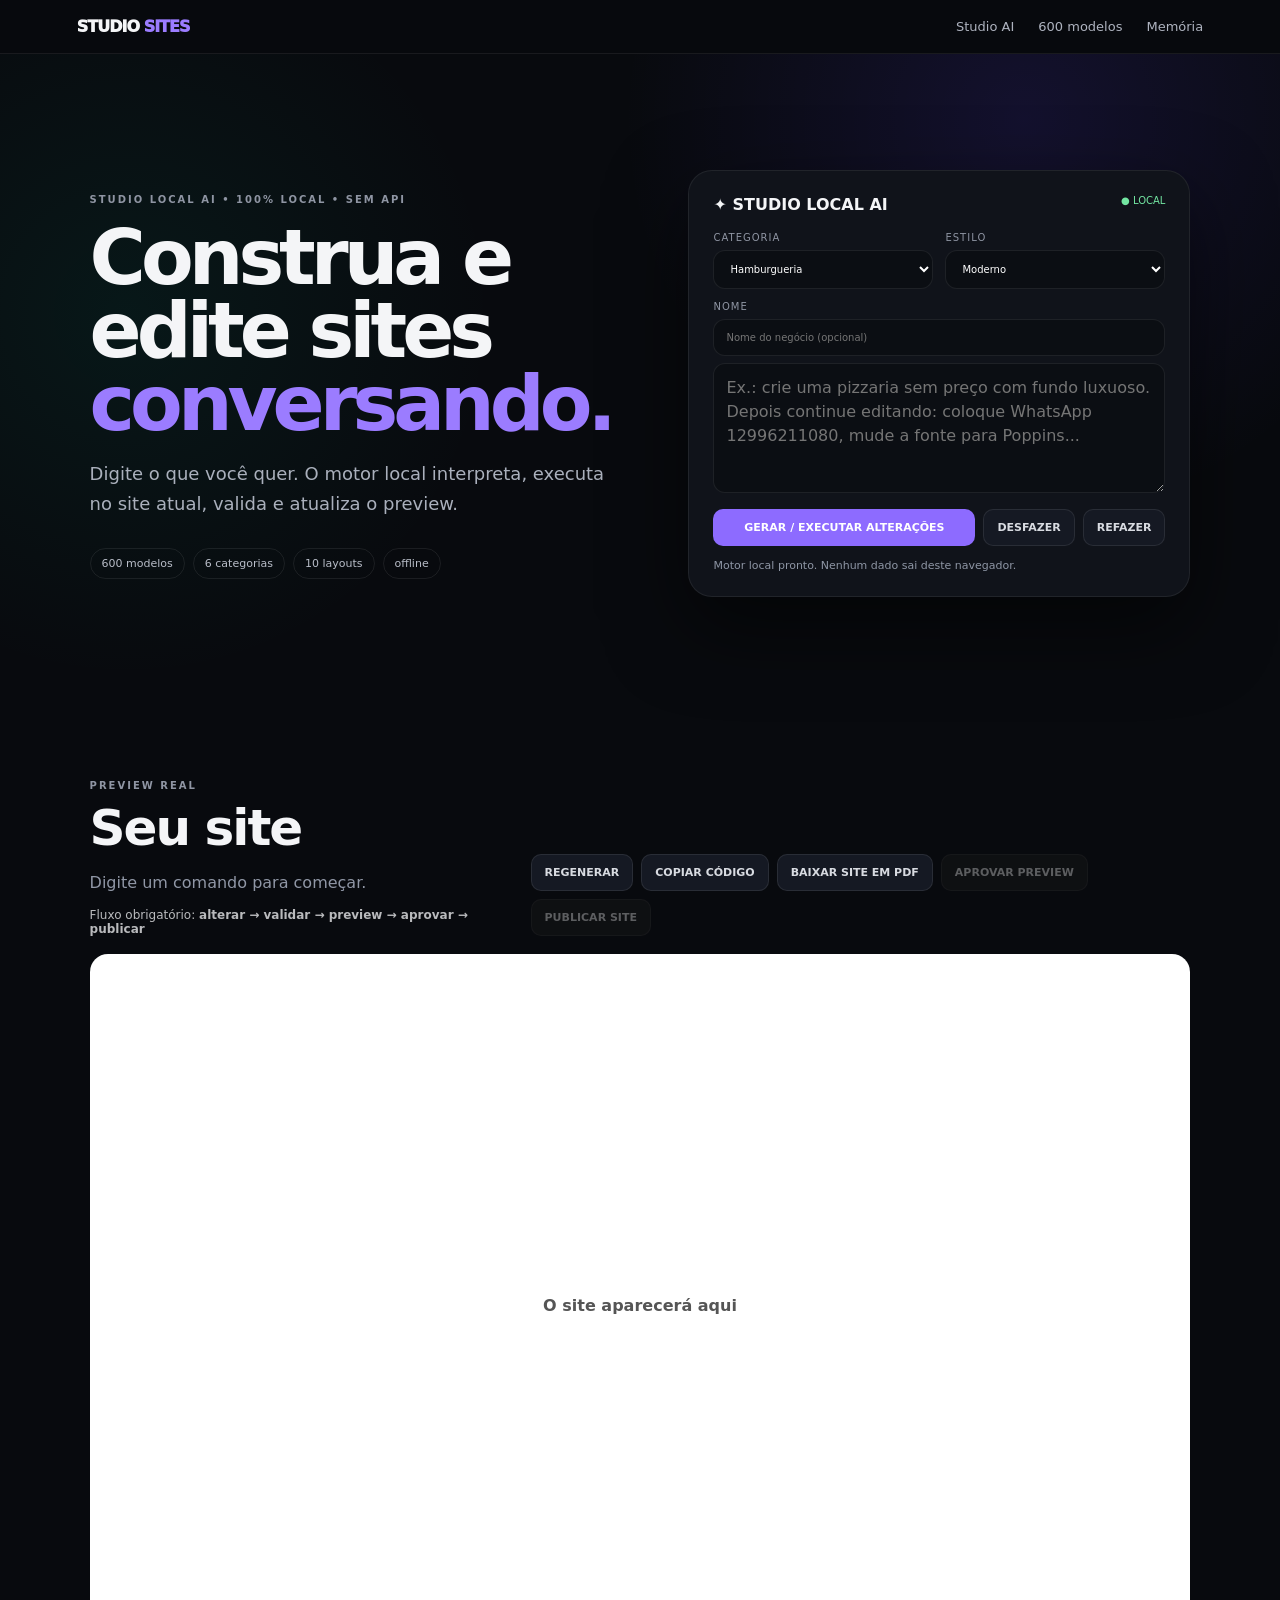
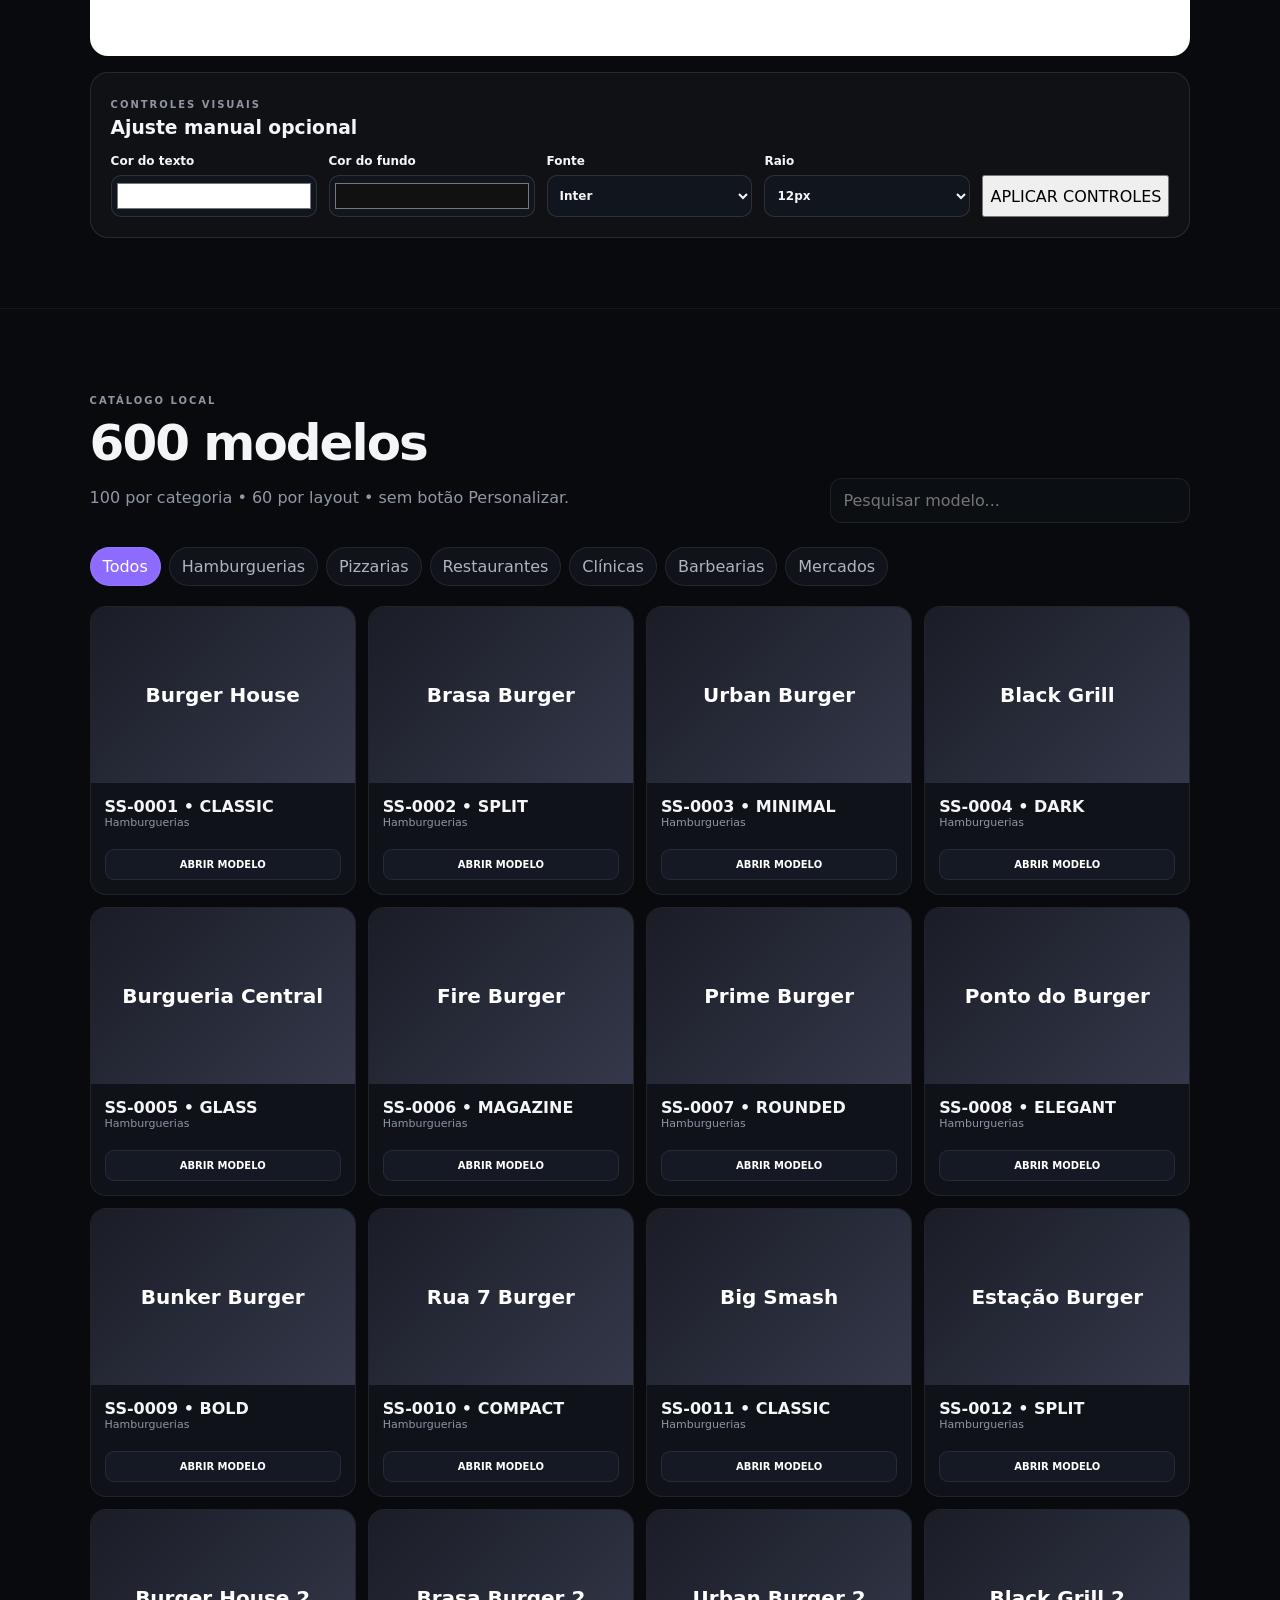
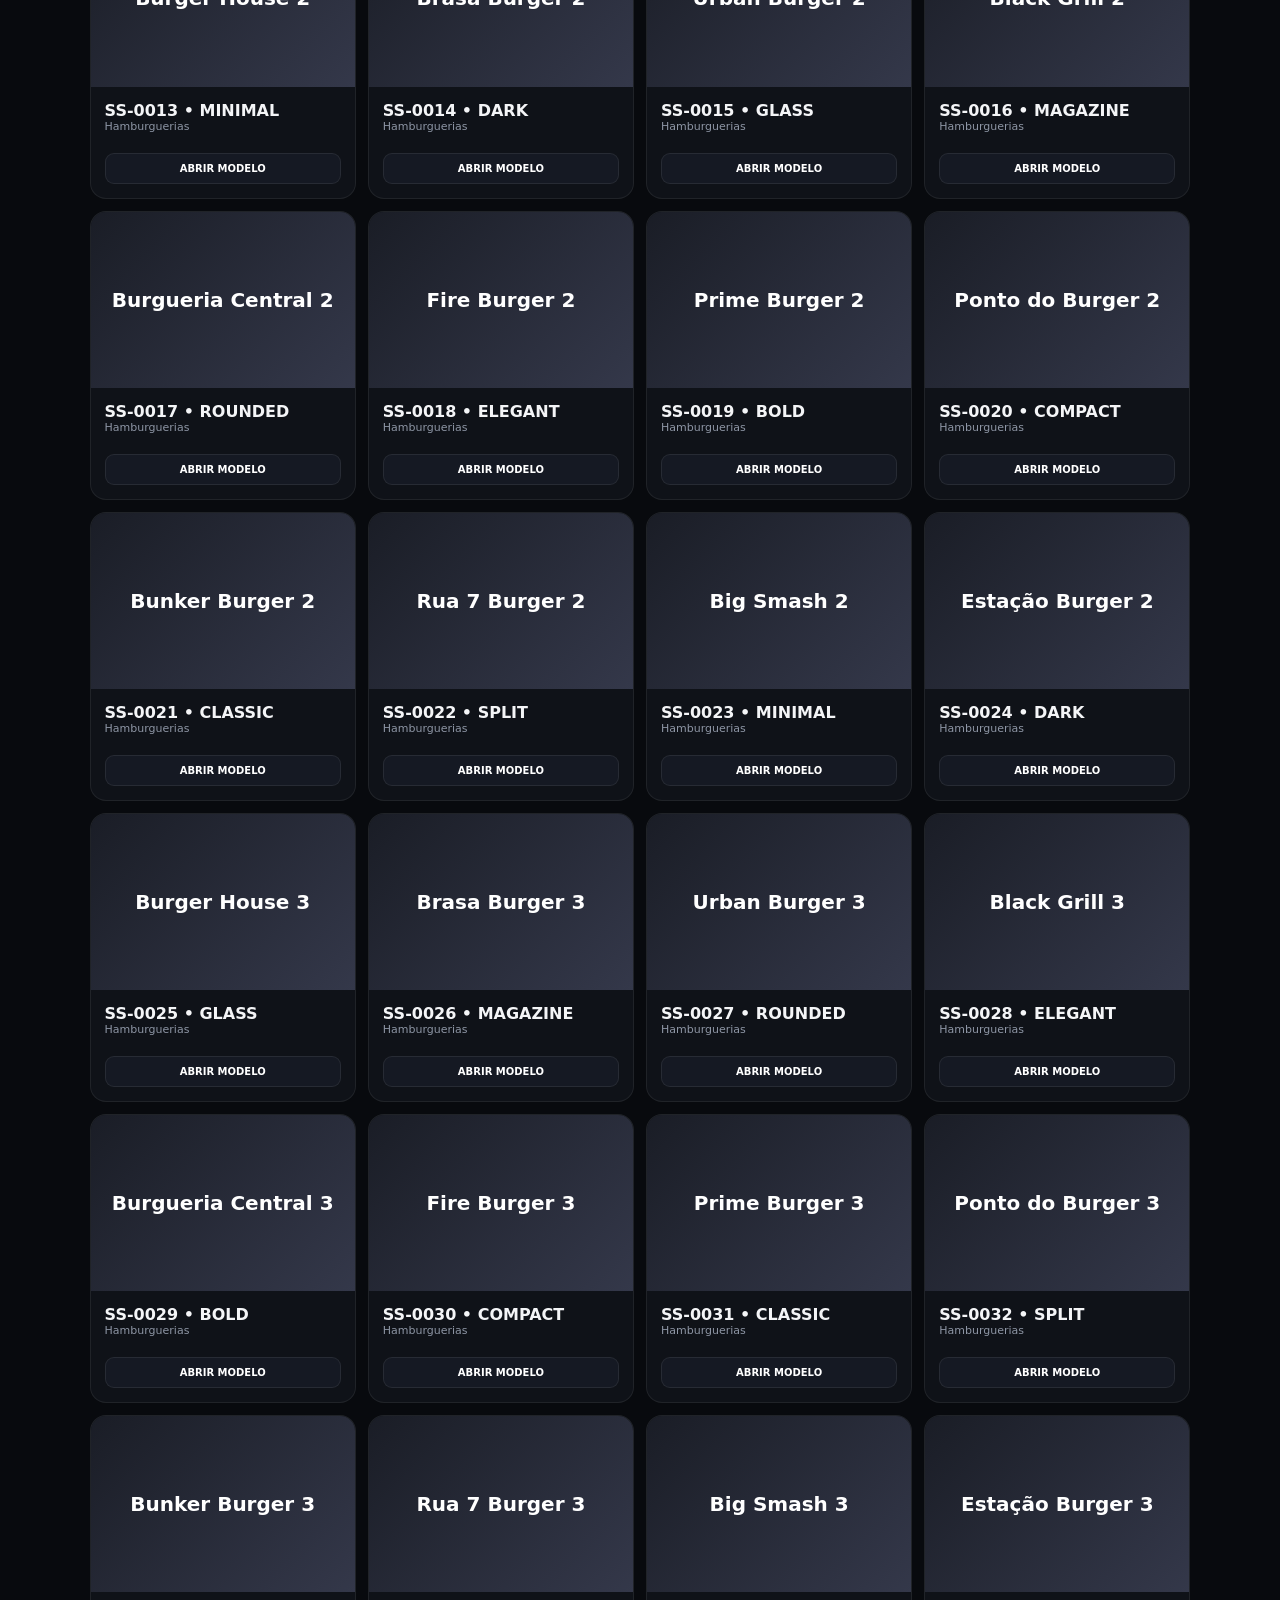
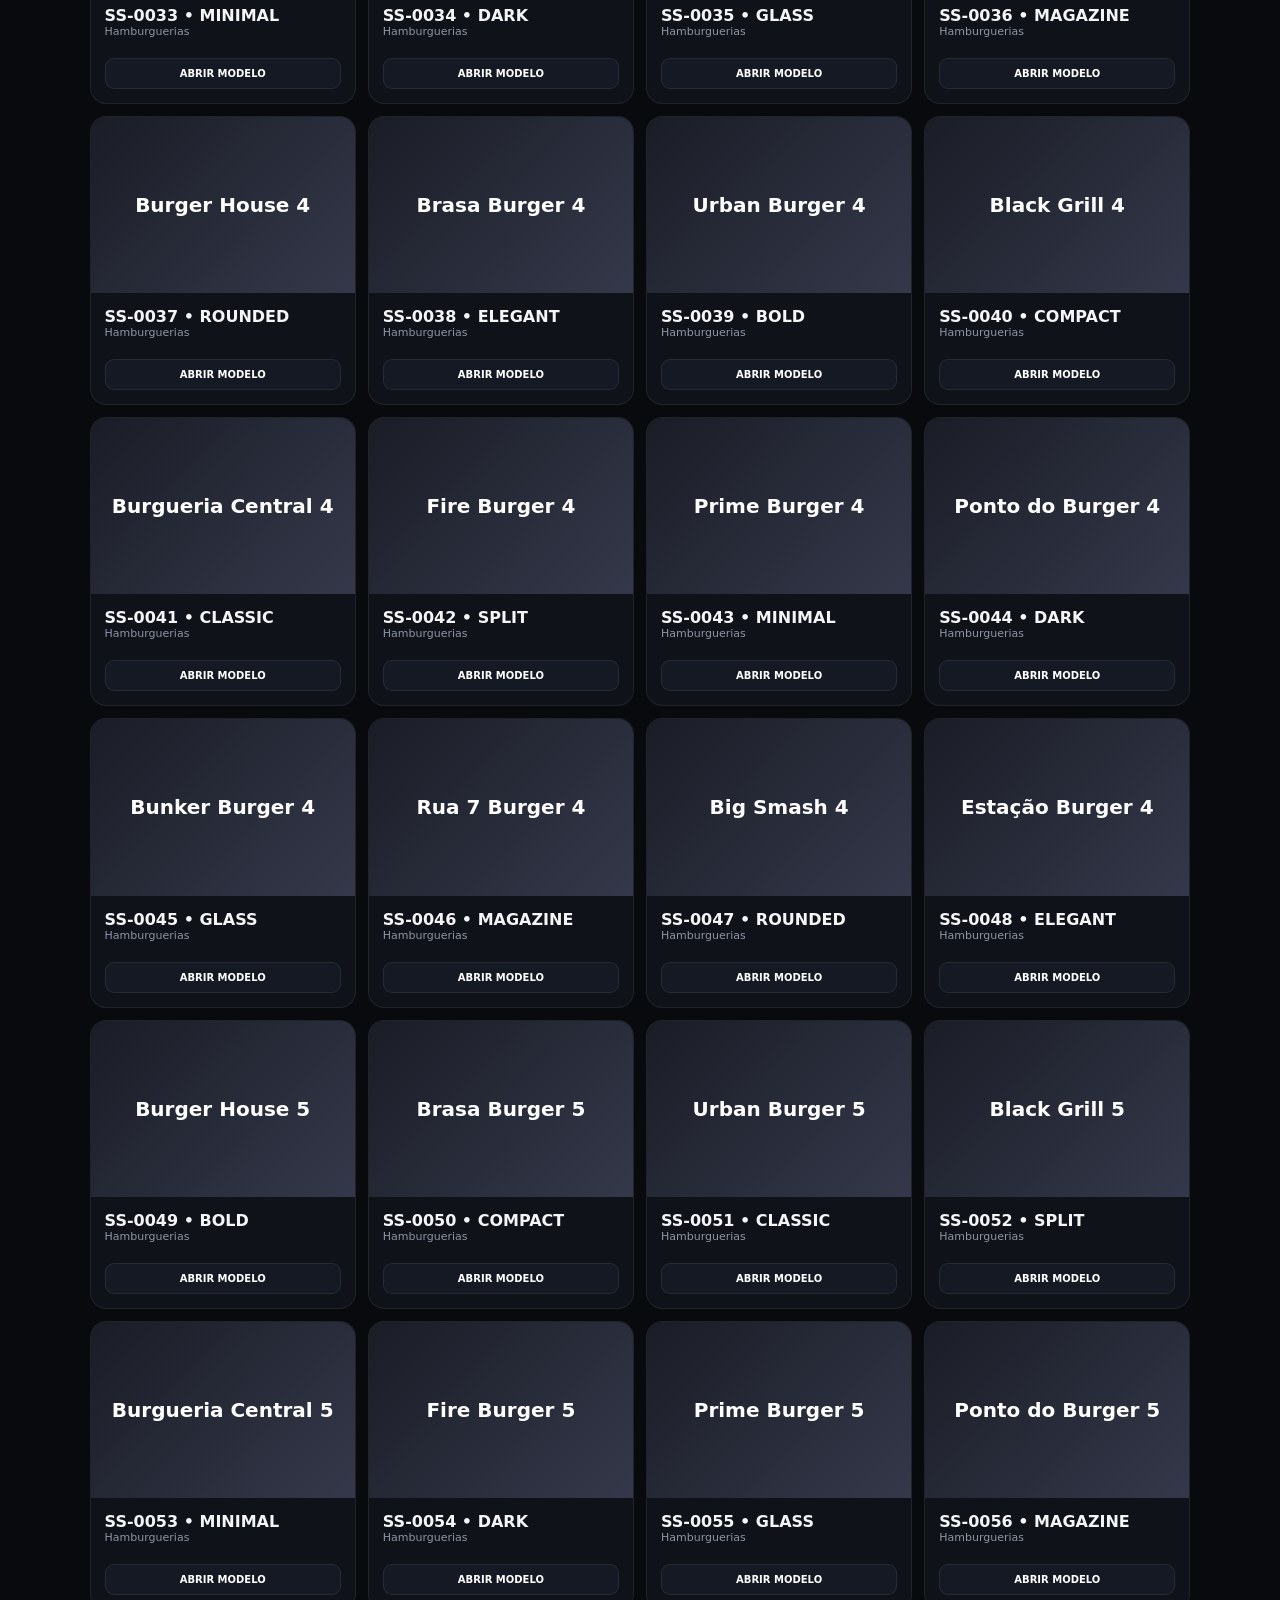
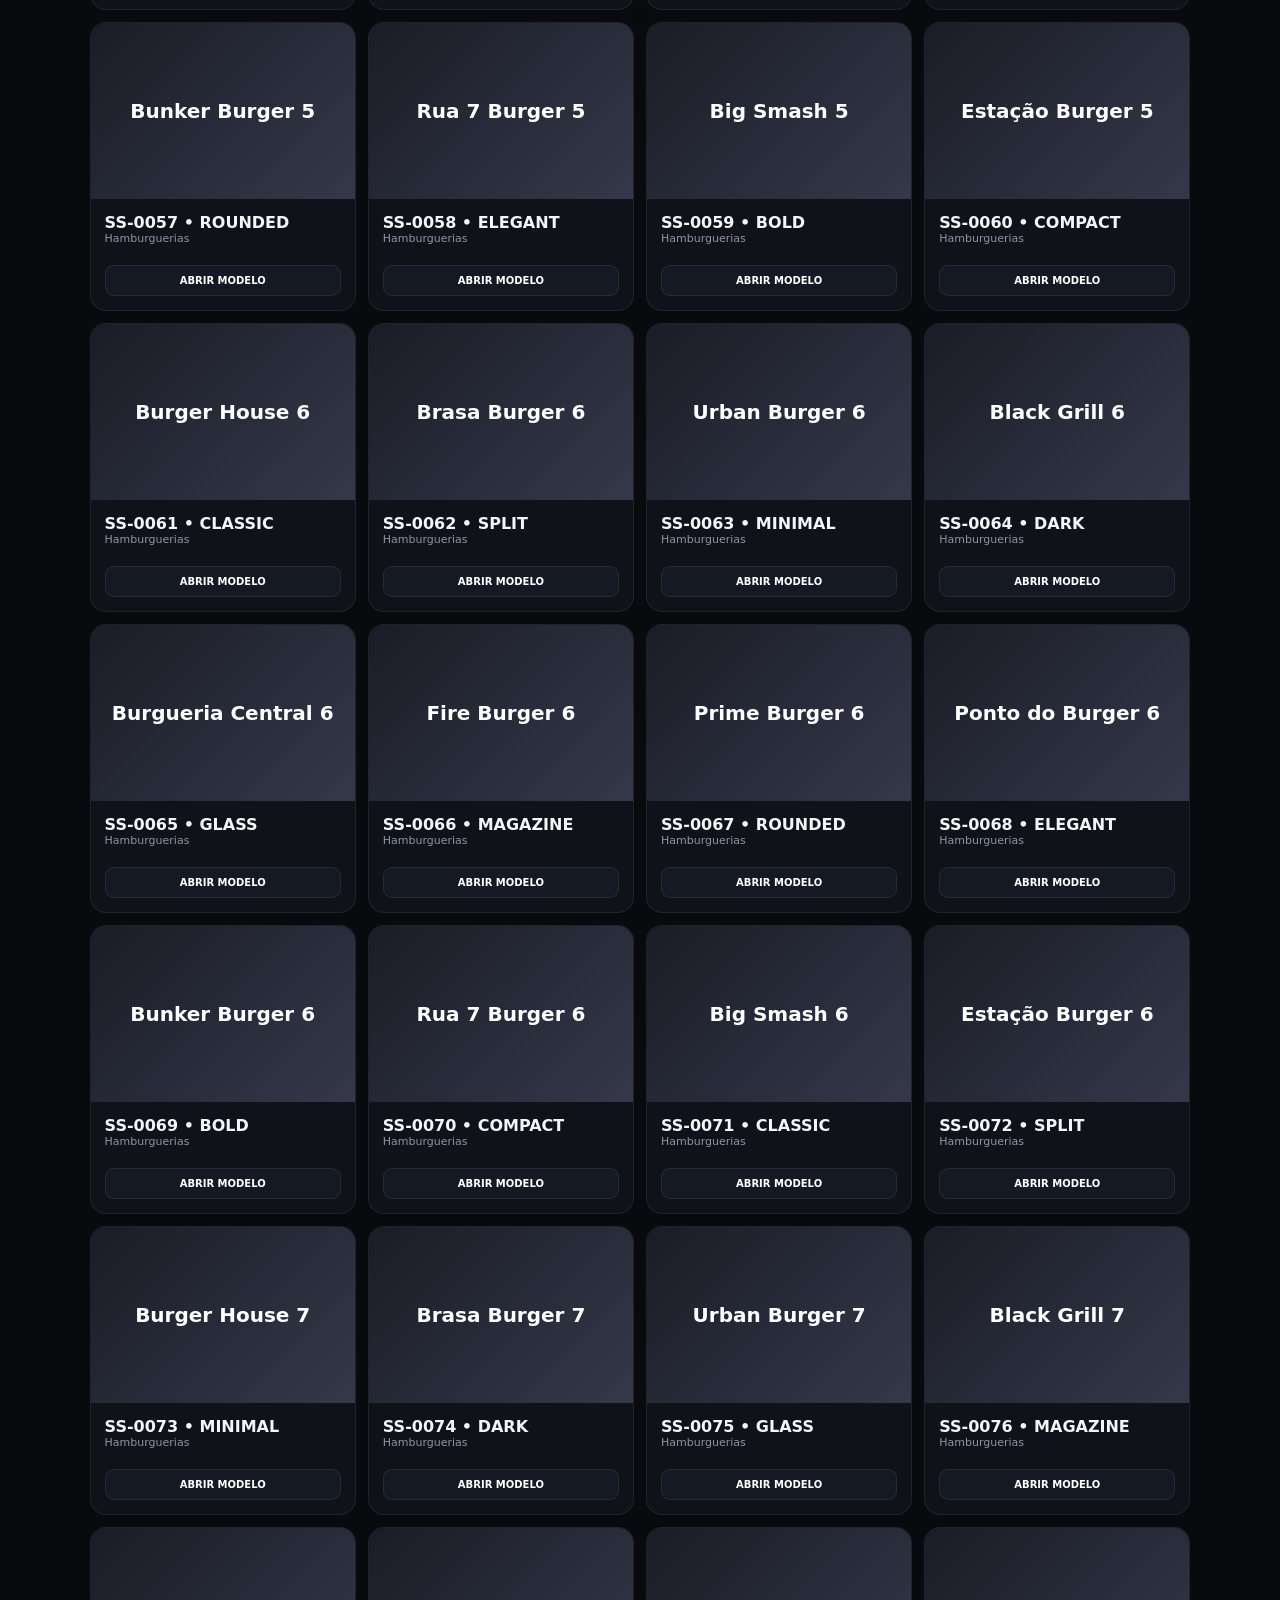
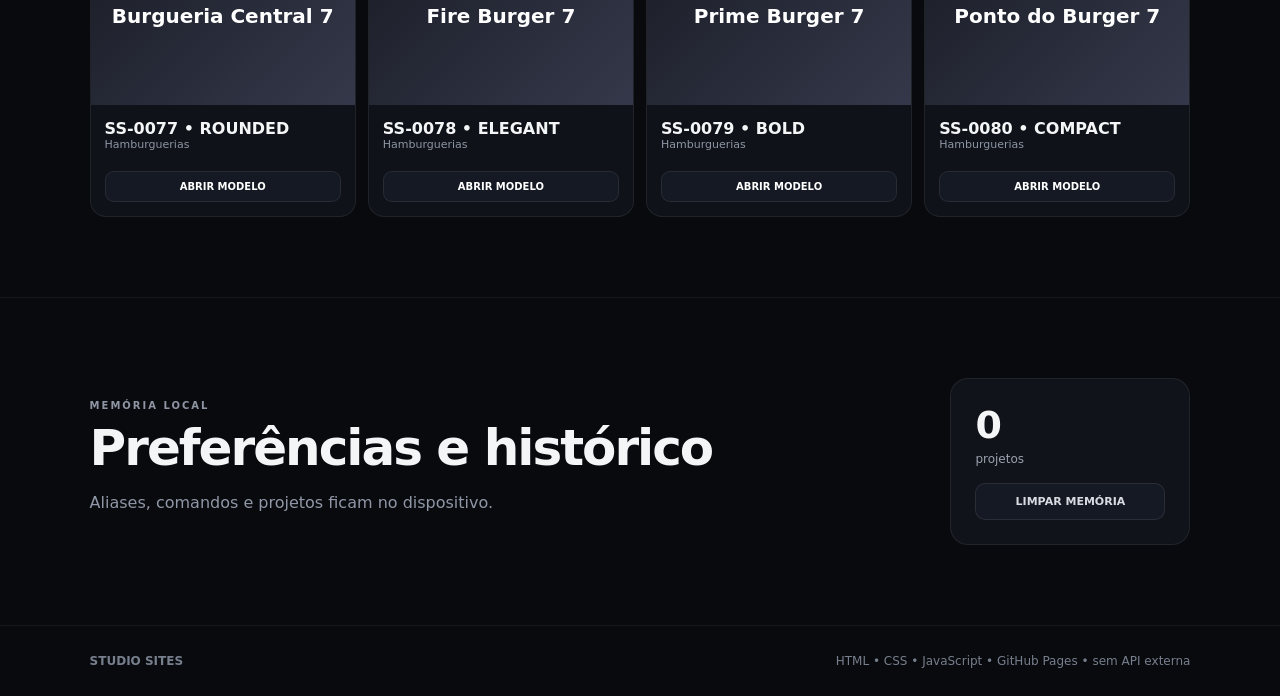
==== commit bfedc550: "Add files via upload" ====
--- a/index.html
+++ b/index.html
@@ -3,7 +3,7 @@
 <main>
 <section id="studio" class="app-hero"><div class="intro"><span class="eyebrow">STUDIO LOCAL AI • 100% LOCAL • SEM API</span><h1>Construa e edite sites<br><em>conversando.</em></h1><p>Digite o que você quer. O motor local interpreta, executa no site atual, valida e atualiza o preview.</p><div class="chips"><span>600 modelos</span><span>6 categorias</span><span>10 layouts</span><span>offline</span></div></div>
 <div class="studio-card"><div class="card-head"><b>✦ STUDIO LOCAL AI</b><span class="online">● LOCAL</span></div><div class="fields"><label>Categoria<select id="category"><option value="hamburgueria">Hamburgueria</option><option value="pizzaria">Pizzaria</option><option value="restaurante">Restaurante</option><option value="clinica">Clínica</option><option value="barbearia">Barbearia</option><option value="mercado">Mercado</option></select></label><label>Estilo<select id="style"><option>Moderno</option><option>Profissional</option><option>Luxuoso</option><option>Elegante</option><option>Minimalista</option><option>Dark</option><option>Clean</option><option>Arrojado</option></select></label><label>Nome<input id="siteName" maxlength="80" placeholder="Nome do negócio (opcional)"></label></div><textarea id="command" placeholder="Ex.: crie uma pizzaria sem preço com fundo luxuoso. Depois continue editando: coloque WhatsApp 12996211080, mude a fonte para Poppins..."></textarea><div class="command-row"><button id="execute" class="primary">GERAR / EXECUTAR ALTERAÇÕES</button><button id="undo">DESFAZER</button><button id="redo">REFAZER</button></div><div id="status" class="status">Motor local pronto. Nenhum dado sai deste navegador.</div></div></section>
-<section class="workspace"><div class="workspace-head"><div><span class="eyebrow">PREVIEW REAL</span><h2>Seu site</h2><p id="resultInfo">Digite um comando para começar.</p></div><div class="toolbar"><button id="regenerate">REGENERAR</button><button id="copy">COPIAR CÓDIGO</button><button id="pdf">BAIXAR SITE EM PDF</button></div></div><div class="preview-box"><iframe id="preview" title="Preview do site" sandbox="allow-scripts"></iframe><div id="empty">O site aparecerá aqui</div></div></section>
+<section class="workspace"><div class="workspace-head"><div><span class="eyebrow">PREVIEW REAL</span><h2>Seu site</h2><p id="resultInfo">Digite um comando para começar.</p><div class="approval-note">Fluxo obrigatório: <b>alterar → validar → preview → aprovar → publicar</b></div></div><div class="toolbar"><button id="regenerate">REGENERAR</button><button id="copy">COPIAR CÓDIGO</button><button id="pdf">BAIXAR SITE EM PDF</button><button id="approvePreview" class="primary" disabled>APROVAR PREVIEW</button><button id="publishSite" class="publish" disabled>PUBLICAR SITE</button></div></div><div class="preview-box"><iframe id="preview" title="Preview do site" sandbox="allow-scripts"></iframe><div id="empty">O site aparecerá aqui</div></div><div class="manual-panel"><div><span class="eyebrow">CONTROLES VISUAIS</span><h3>Ajuste manual opcional</h3></div><div class="manual-grid"><label>Cor do texto<input id="manualText" type="color" value="#FFFFFF"></label><label>Cor do fundo<input id="manualBg" type="color" value="#111111"></label><label>Fonte<select id="manualFont"><option>Inter</option><option>Poppins</option><option>Montserrat</option><option>Roboto</option><option>Playfair Display</option><option>Georgia</option><option>Oswald</option></select></label><label>Raio<select id="manualRadius"><option>12px</option><option>6px</option><option>18px</option><option>24px</option></select></label><button id="applyManual" class="primary">APLICAR CONTROLES</button></div></div></section>
 <section id="catalogo" class="catalog"><div class="section-head"><div><span class="eyebrow">CATÁLOGO LOCAL</span><h2>600 modelos</h2><p>100 por categoria • 60 por layout • sem botão Personalizar.</p></div><input id="search" placeholder="Pesquisar modelo..."></div><div class="filters" id="filters"></div><div id="modelGrid" class="model-grid"></div></section>
 <section id="memoria" class="memory"><div><span class="eyebrow">MEMÓRIA LOCAL</span><h2>Preferências e histórico</h2><p>Aliases, comandos e projetos ficam no dispositivo.</p></div><div class="memory-card"><b id="memoryCount">0</b><span>projetos</span><button id="clearMemory">LIMPAR MEMÓRIA</button></div></section>
 </main><footer><b>STUDIO SITES</b><span>HTML • CSS • JavaScript • GitHub Pages • sem API externa</span></footer><script src="models.js"></script><script src="app.js"></script></body></html>
--- a/styles.css
+++ b/styles.css
@@ -1,2 +1,5 @@
 *{box-sizing:border-box}html{scroll-behavior:smooth}body{margin:0;background:#080a0e;color:#f4f5f7;font-family:Inter,system-ui,-apple-system,Segoe UI,Arial,sans-serif}a{color:inherit;text-decoration:none}button,input,textarea,select{font:inherit}.topbar{position:sticky;top:0;z-index:20;display:flex;justify-content:space-between;align-items:center;padding:17px 6vw;background:#080a0eee;backdrop-filter:blur(14px);border-bottom:1px solid #ffffff12}.brand{font-weight:950;letter-spacing:-1px}.brand span{color:#9b7cff}.topbar nav{display:flex;gap:24px;color:#aeb3bf;font-size:13px}.app-hero{display:grid;grid-template-columns:1fr 1fr;gap:6vw;align-items:center;padding:8vh 7vw 7vh;min-height:650px;background:radial-gradient(circle at 80% 10%,#5f3fff22,transparent 34%),radial-gradient(circle at 10% 40%,#00b89414,transparent 30%)}.intro h1{font-size:clamp(44px,6vw,82px);line-height:.95;letter-spacing:-5px;margin:15px 0}.intro h1 em{font-style:normal;color:#9b7cff}.intro p{max-width:650px;color:#aab0bc;font-size:18px;line-height:1.7}.eyebrow{font-size:10px;font-weight:900;letter-spacing:2px;color:#8f95a3}.chips{display:flex;flex-wrap:wrap;gap:8px;margin-top:28px}.chips span{padding:8px 11px;border:1px solid #ffffff14;border-radius:999px;color:#b8bdc8;font-size:11px}.studio-card{background:#10131a;border:1px solid #ffffff12;border-radius:24px;padding:24px;box-shadow:0 30px 80px #0008}.card-head{display:flex;justify-content:space-between;margin-bottom:18px}.online{color:#73e6a2;font-size:10px}.fields{display:grid;grid-template-columns:1fr 1fr;gap:12px}.fields label{font-size:10px;text-transform:uppercase;letter-spacing:1px;color:#8f95a3}.fields label:last-child{grid-column:1/-1}.fields input,.fields select,.studio-card textarea,.catalog input{width:100%;margin-top:7px;border:1px solid #ffffff14;background:#0b0e13;color:#fff;border-radius:12px;padding:12px;outline:none}.studio-card textarea{min-height:130px;resize:vertical;line-height:1.5}.command-row{display:flex;flex-wrap:wrap;gap:8px;margin-top:12px}.command-row button,.toolbar button,.memory-card button{border:1px solid #ffffff16;background:#151923;color:#d8dbe1;padding:11px 13px;border-radius:10px;cursor:pointer;font-weight:800;font-size:11px}.command-row .primary{background:#8d6bff;color:#fff;border-color:transparent;flex:1}.status{margin-top:13px;font-size:11px;color:#8e96a5}.workspace{padding:70px 7vw}.workspace-head{display:flex;justify-content:space-between;gap:20px;align-items:end;margin-bottom:18px}.workspace-head h2,.catalog h2,.memory h2{font-size:clamp(30px,4vw,50px);letter-spacing:-2px;margin:6px 0}.workspace-head p,.catalog p,.memory p{color:#9097a6}.toolbar{display:flex;flex-wrap:wrap;gap:8px}.preview-box{height:min(78vh,850px);min-height:520px;position:relative;background:#fff;border-radius:18px;overflow:hidden;border:1px solid #ffffff15}.preview-box iframe{width:100%;height:100%;border:0;background:#fff}.preview-box #empty{position:absolute;inset:0;display:grid;place-items:center;color:#555;background:#fff;font-weight:700}.catalog,.memory{padding:80px 7vw;border-top:1px solid #ffffff0e}.section-head{display:flex;justify-content:space-between;gap:20px;align-items:end;margin-bottom:24px}.catalog input{max-width:360px;margin:0}.filters{display:flex;flex-wrap:wrap;gap:8px;margin-bottom:20px}.filters button{border:1px solid #ffffff14;background:#10131a;color:#aeb4c0;padding:9px 12px;border-radius:999px;cursor:pointer}.filters button.active{background:#8d6bff;color:#fff}.model-grid{display:grid;grid-template-columns:repeat(4,1fr);gap:12px}.model-card{border:1px solid #ffffff12;background:#0f1218;border-radius:16px;overflow:hidden}.model-card img{width:100%;aspect-ratio:1.5;object-fit:cover;background:#171b24}.model-card .mc{padding:14px}.model-card h3{font-size:13px;margin:0 0 5px}.model-card p{font-size:11px;margin:0 0 12px}.model-card button{width:100%;padding:9px;border:1px solid #ffffff14;background:#151923;color:#fff;border-radius:9px;font-size:10px;font-weight:900}.memory{display:flex;justify-content:space-between;align-items:center;gap:30px}.memory-card{min-width:240px;padding:24px;border:1px solid #ffffff12;border-radius:18px;background:#10131a;display:grid;gap:5px}.memory-card b{font-size:38px}.memory-card span{color:#9aa1ae;font-size:12px}.memory-card button{margin-top:12px}footer{padding:28px 7vw;border-top:1px solid #ffffff0e;color:#777f8d;display:flex;justify-content:space-between;font-size:12px}@media(max-width:850px){.app-hero{grid-template-columns:1fr;padding-top:45px}.workspace-head,.section-head,.memory{align-items:flex-start;flex-direction:column}.model-grid{grid-template-columns:1fr 1fr}.topbar nav{display:none}}@media(max-width:520px){.fields{grid-template-columns:1fr}.fields label:last-child{grid-column:auto}.model-grid{grid-template-columns:1fr}.preview-box{min-height:620px}.intro h1{letter-spacing:-3px}.workspace,.catalog,.memory{padding-left:5vw;padding-right:5vw}}
 .model-art{aspect-ratio:1.5;display:grid;place-items:center;background:linear-gradient(135deg,#1a1d26,#34384a);font-size:20px;font-weight:900;color:#fff}.model-card p{font-size:11px;color:#8e96a5}.model-card>div:last-child{padding:14px}.model-card button{margin-top:8px;width:100%;padding:9px;border:1px solid #ffffff14;background:#151923;color:#fff;border-radius:9px;font-size:10px;font-weight:900}
+.manual-panel{margin-top:16px;padding:20px;border:1px solid rgba(255,255,255,.1);border-radius:18px;background:rgba(255,255,255,.03)}.manual-panel h3{margin:5px 0 0}.manual-grid{display:grid;grid-template-columns:repeat(4,minmax(0,1fr)) auto;gap:12px;align-items:end;margin-top:16px}.manual-grid label{display:grid;gap:7px;font-size:12px;font-weight:800}.manual-grid input,.manual-grid select{width:100%;min-height:42px;border:1px solid rgba(255,255,255,.12);border-radius:10px;background:#11151d;color:inherit;padding:8px}.manual-grid input[type=color]{padding:3px}.manual-grid button{min-height:42px}@media(max-width:900px){.manual-grid{grid-template-columns:1fr 1fr}.manual-grid button{grid-column:span 2}}@media(max-width:520px){.manual-grid{grid-template-columns:1fr}.manual-grid button{grid-column:auto}}
+
+.approval-note{margin-top:10px;font-size:12px;opacity:.75}.toolbar{display:flex;gap:8px;flex-wrap:wrap}.toolbar button.publish{font-weight:800}.toolbar button:disabled{opacity:.4;cursor:not-allowed;filter:grayscale(1)}
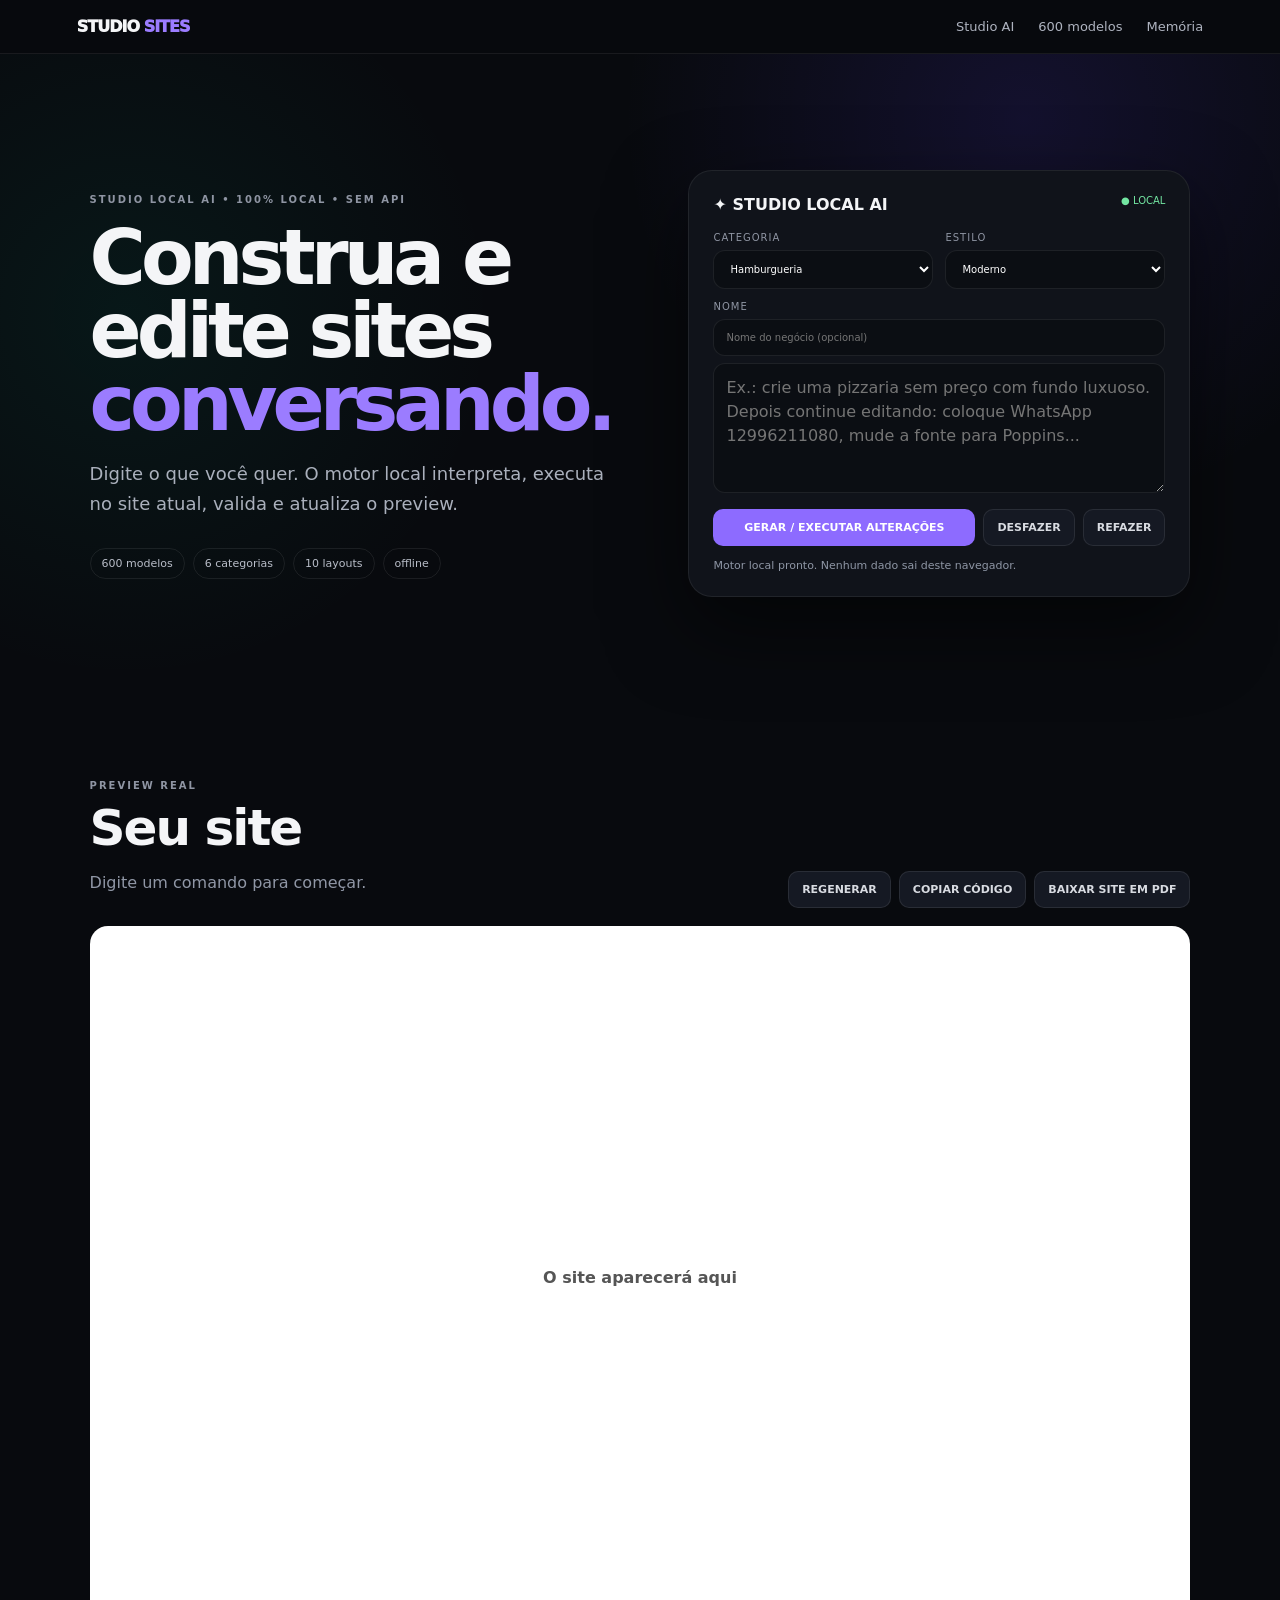
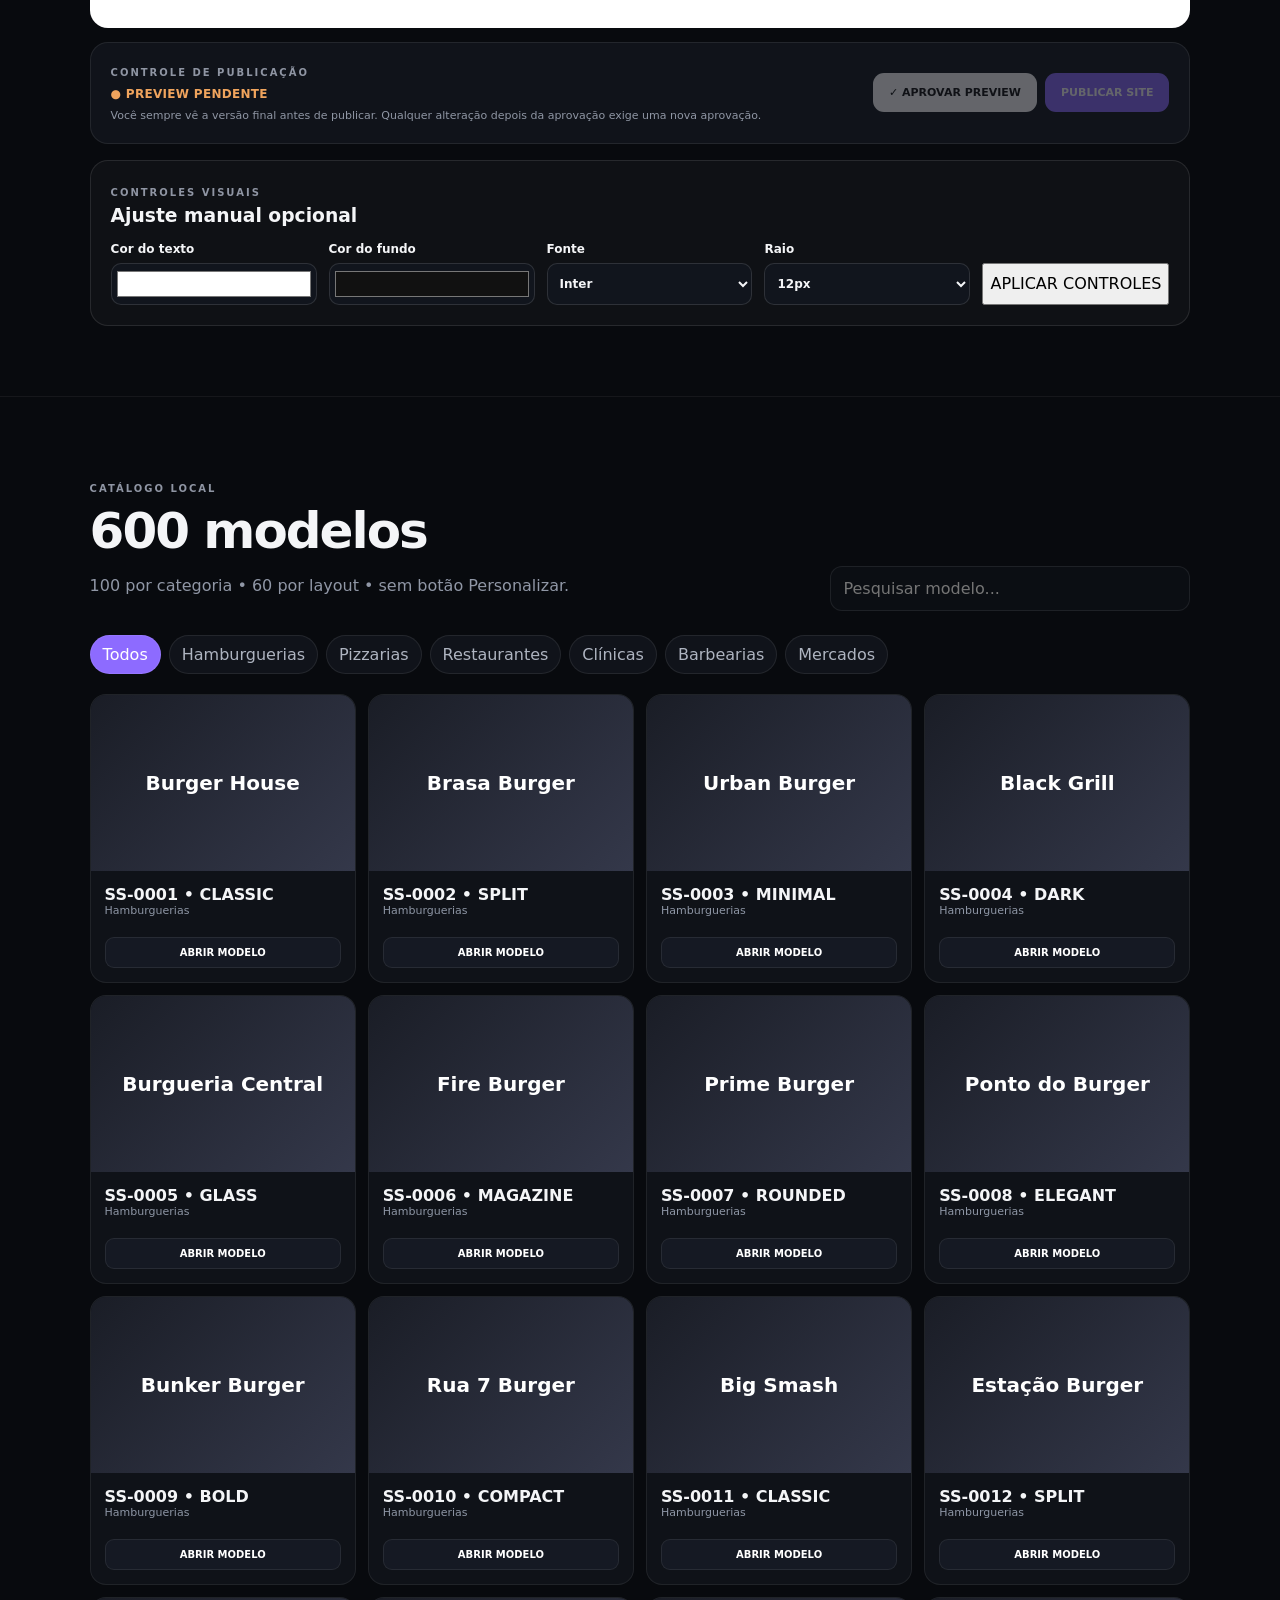
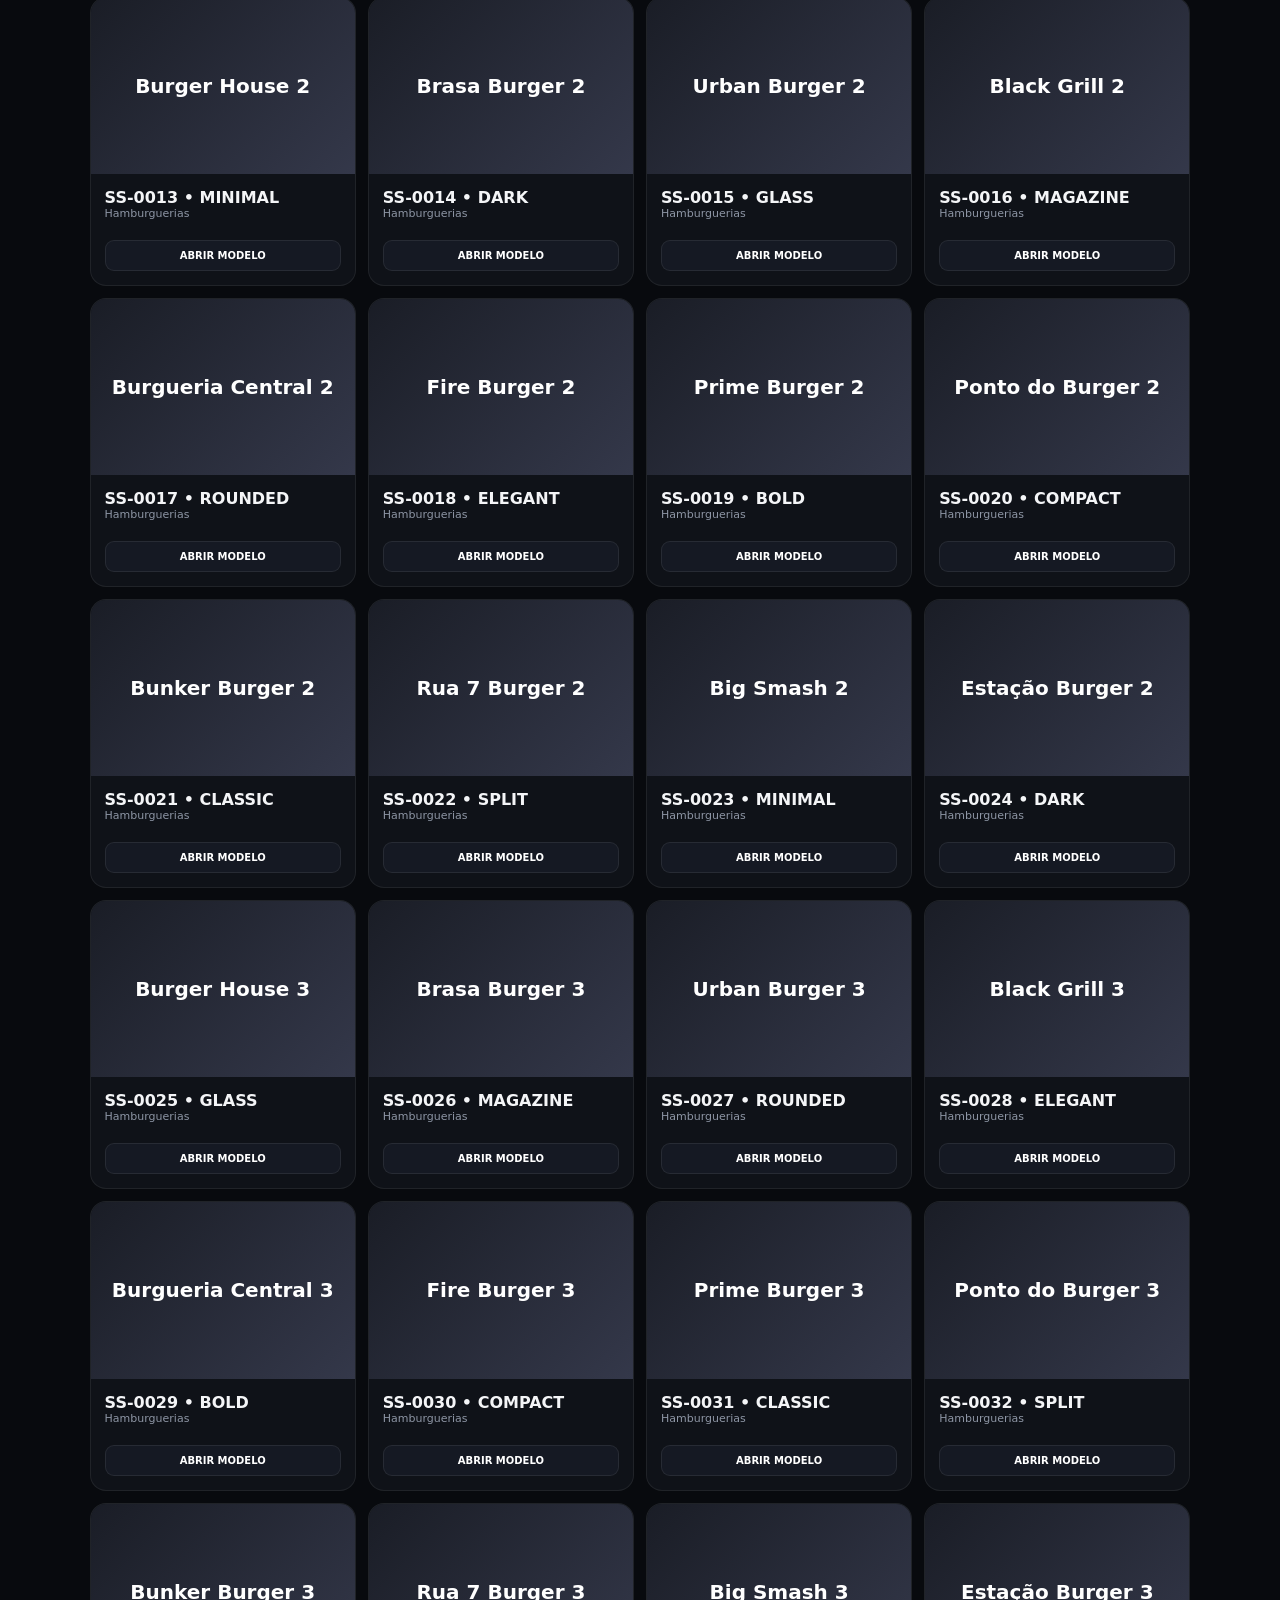
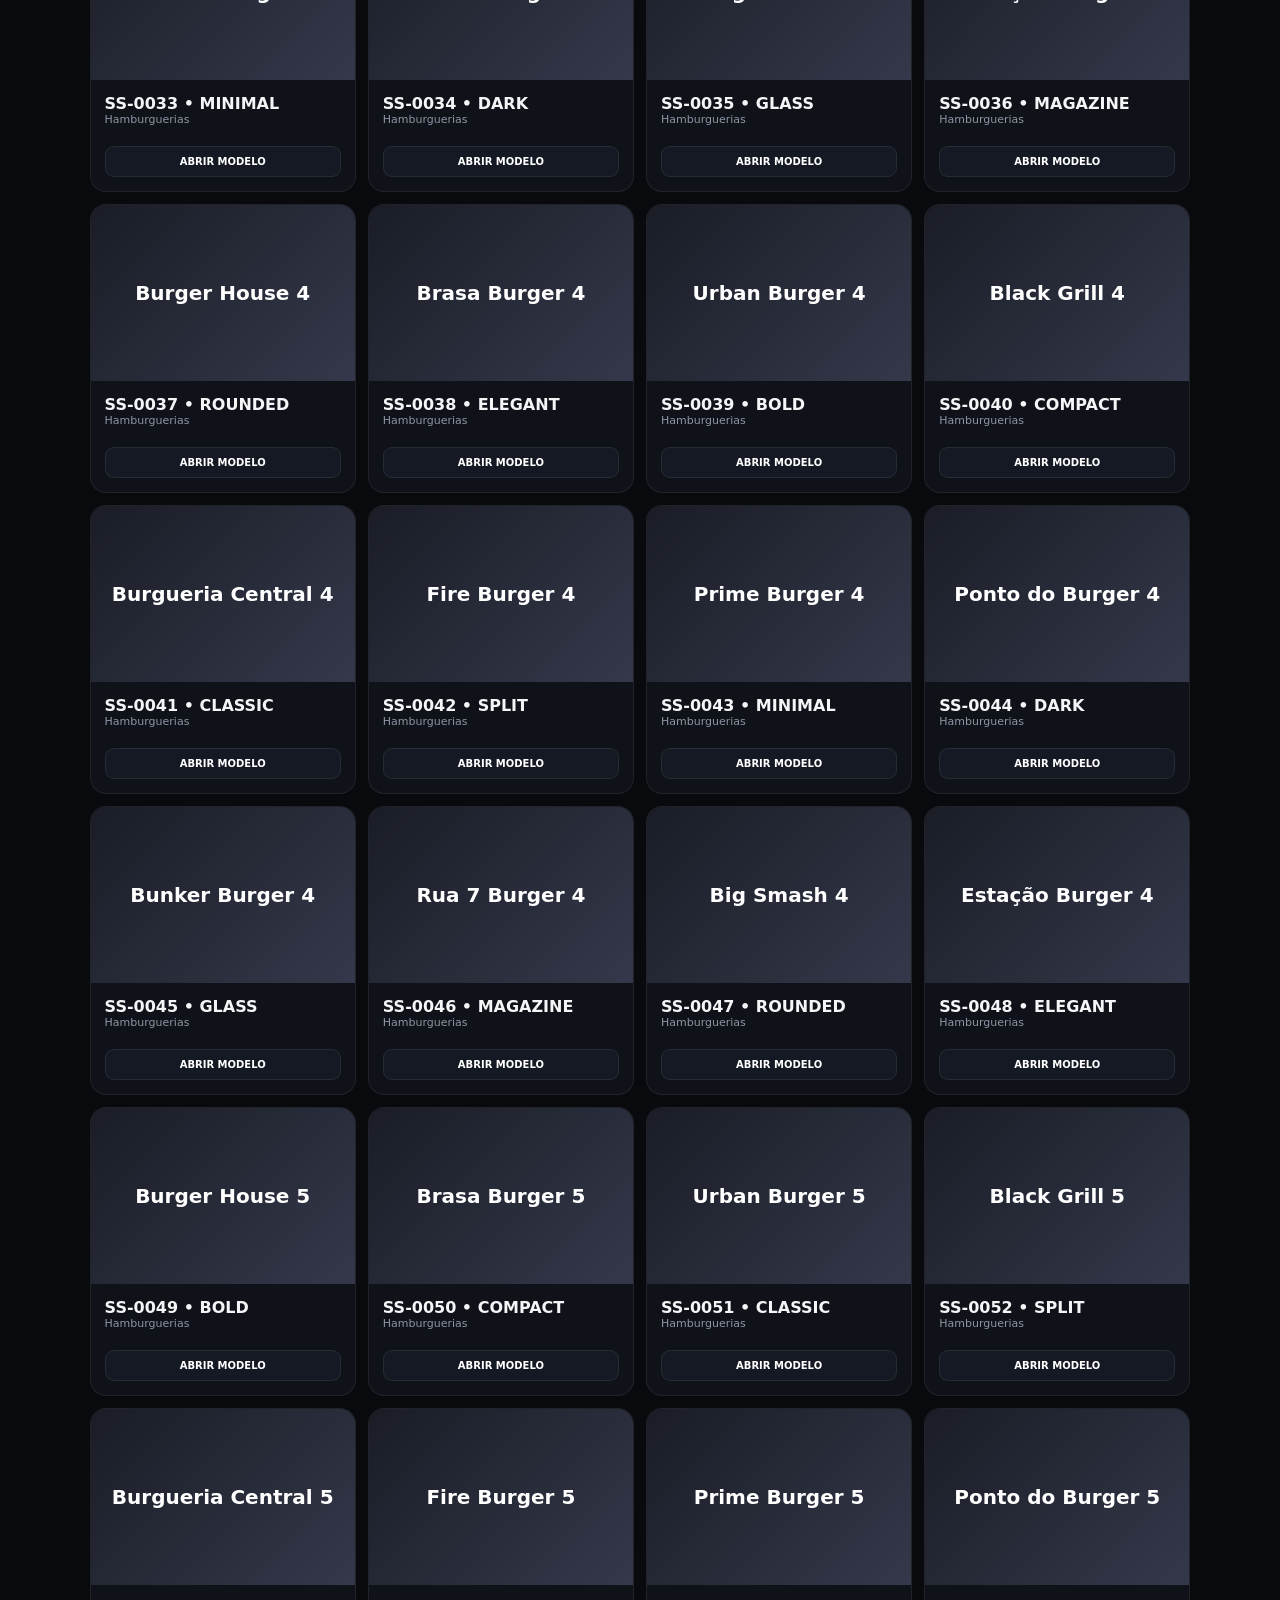
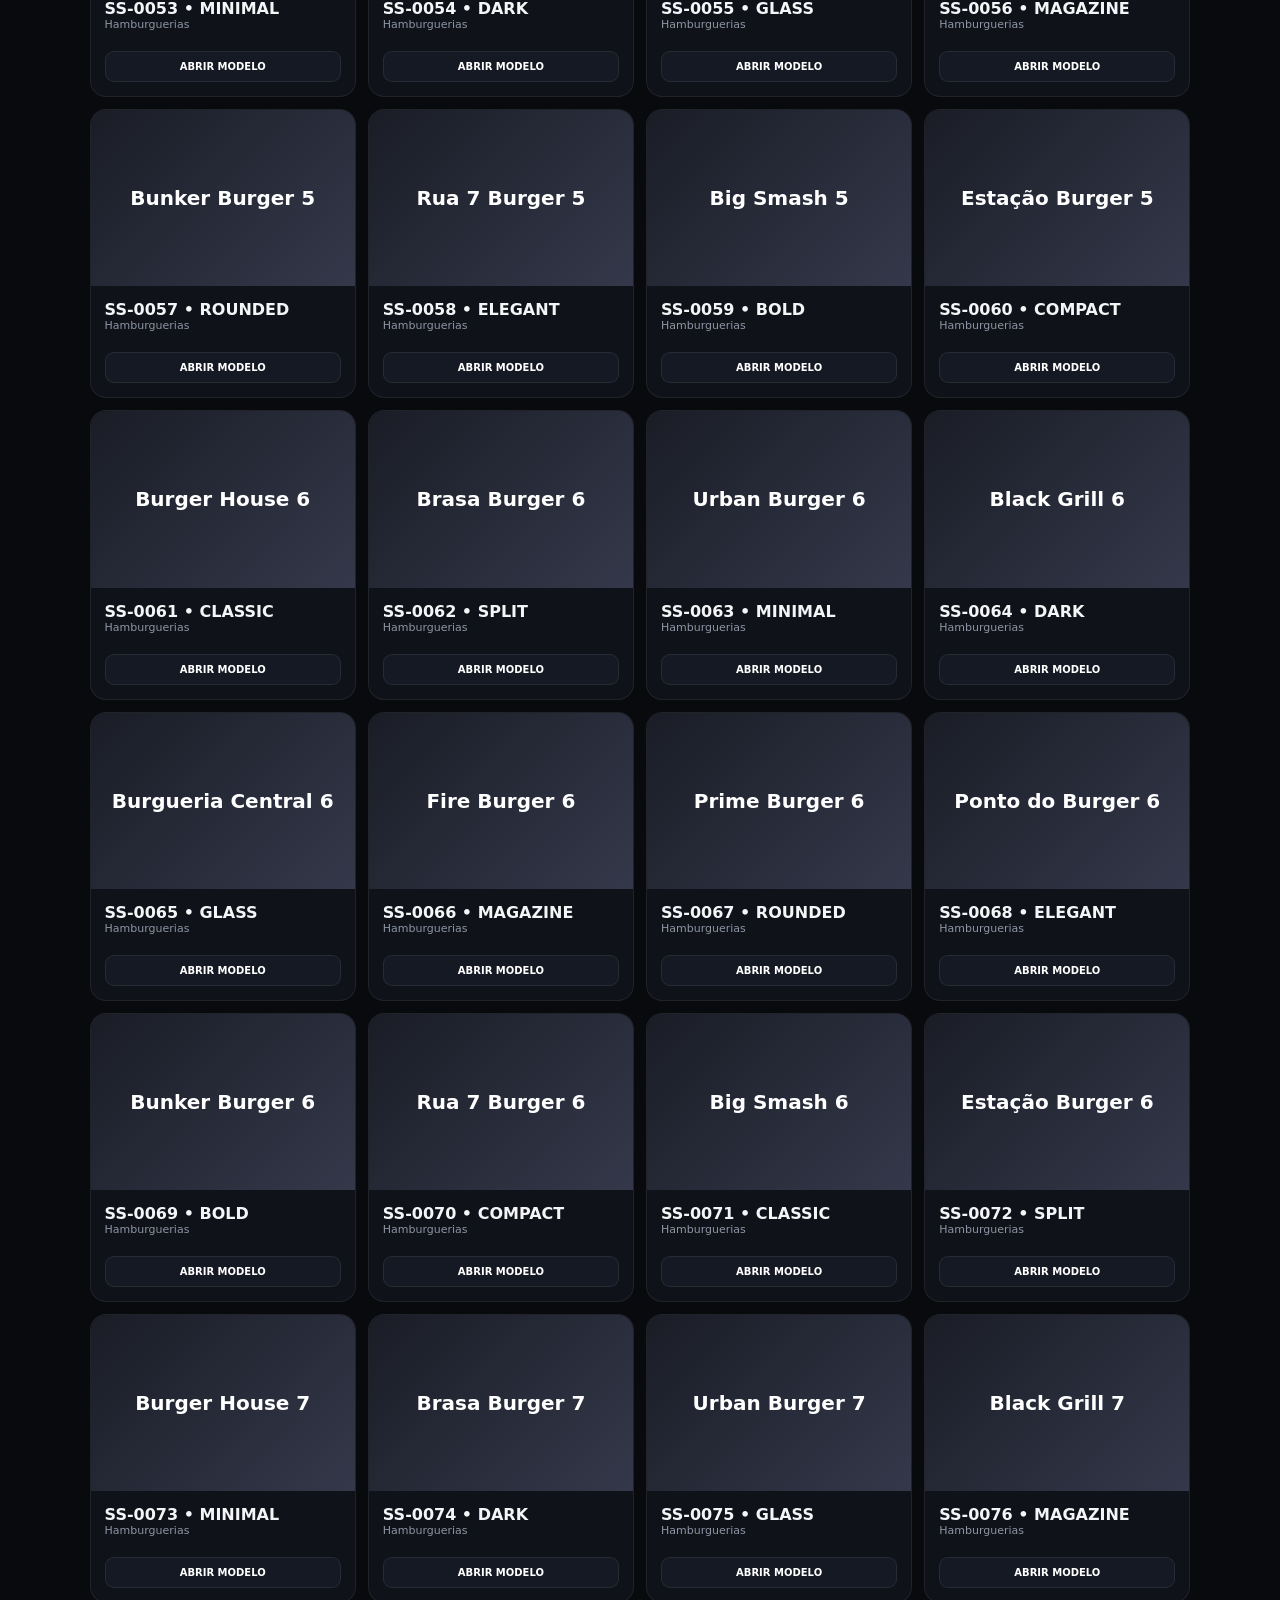
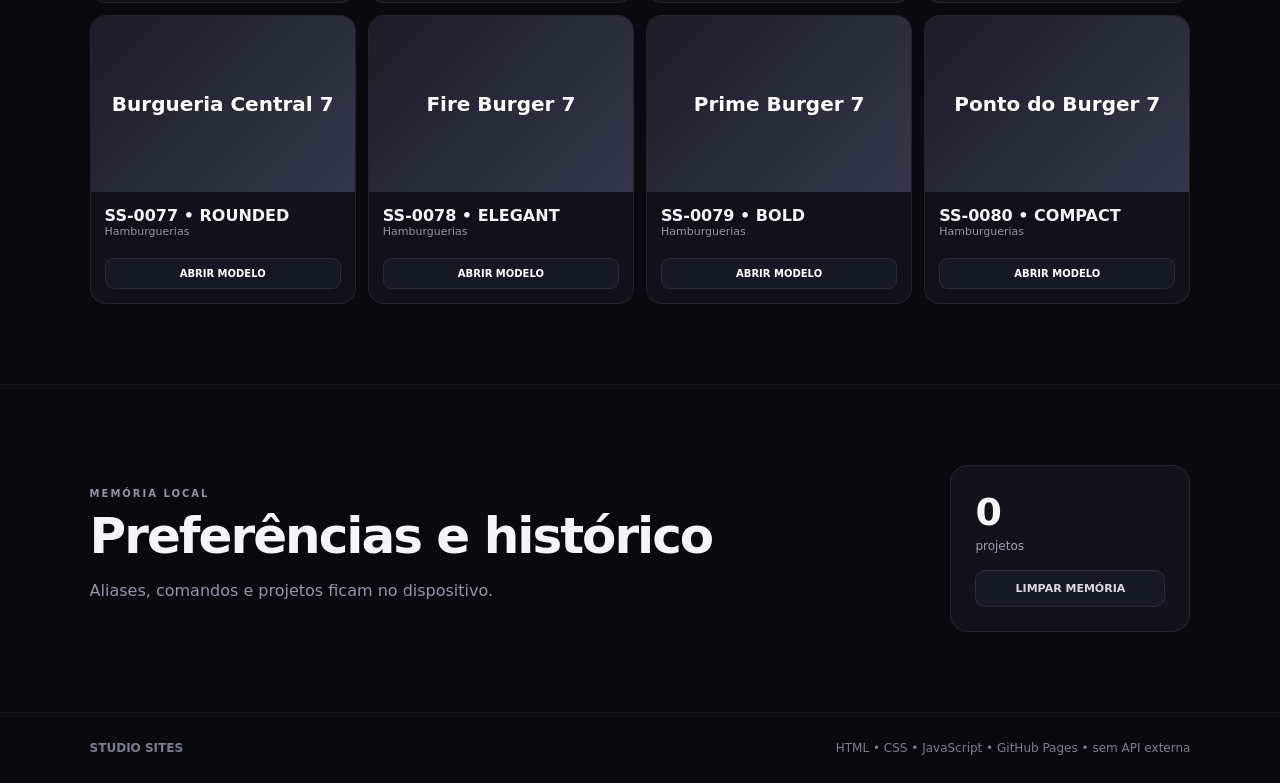
==== commit 4dc6b729: "Add files via upload" ====
--- a/index.html
+++ b/index.html
@@ -3,7 +3,7 @@
 <main>
 <section id="studio" class="app-hero"><div class="intro"><span class="eyebrow">STUDIO LOCAL AI • 100% LOCAL • SEM API</span><h1>Construa e edite sites<br><em>conversando.</em></h1><p>Digite o que você quer. O motor local interpreta, executa no site atual, valida e atualiza o preview.</p><div class="chips"><span>600 modelos</span><span>6 categorias</span><span>10 layouts</span><span>offline</span></div></div>
 <div class="studio-card"><div class="card-head"><b>✦ STUDIO LOCAL AI</b><span class="online">● LOCAL</span></div><div class="fields"><label>Categoria<select id="category"><option value="hamburgueria">Hamburgueria</option><option value="pizzaria">Pizzaria</option><option value="restaurante">Restaurante</option><option value="clinica">Clínica</option><option value="barbearia">Barbearia</option><option value="mercado">Mercado</option></select></label><label>Estilo<select id="style"><option>Moderno</option><option>Profissional</option><option>Luxuoso</option><option>Elegante</option><option>Minimalista</option><option>Dark</option><option>Clean</option><option>Arrojado</option></select></label><label>Nome<input id="siteName" maxlength="80" placeholder="Nome do negócio (opcional)"></label></div><textarea id="command" placeholder="Ex.: crie uma pizzaria sem preço com fundo luxuoso. Depois continue editando: coloque WhatsApp 12996211080, mude a fonte para Poppins..."></textarea><div class="command-row"><button id="execute" class="primary">GERAR / EXECUTAR ALTERAÇÕES</button><button id="undo">DESFAZER</button><button id="redo">REFAZER</button></div><div id="status" class="status">Motor local pronto. Nenhum dado sai deste navegador.</div></div></section>
-<section class="workspace"><div class="workspace-head"><div><span class="eyebrow">PREVIEW REAL</span><h2>Seu site</h2><p id="resultInfo">Digite um comando para começar.</p><div class="approval-note">Fluxo obrigatório: <b>alterar → validar → preview → aprovar → publicar</b></div></div><div class="toolbar"><button id="regenerate">REGENERAR</button><button id="copy">COPIAR CÓDIGO</button><button id="pdf">BAIXAR SITE EM PDF</button><button id="approvePreview" class="primary" disabled>APROVAR PREVIEW</button><button id="publishSite" class="publish" disabled>PUBLICAR SITE</button></div></div><div class="preview-box"><iframe id="preview" title="Preview do site" sandbox="allow-scripts"></iframe><div id="empty">O site aparecerá aqui</div></div><div class="manual-panel"><div><span class="eyebrow">CONTROLES VISUAIS</span><h3>Ajuste manual opcional</h3></div><div class="manual-grid"><label>Cor do texto<input id="manualText" type="color" value="#FFFFFF"></label><label>Cor do fundo<input id="manualBg" type="color" value="#111111"></label><label>Fonte<select id="manualFont"><option>Inter</option><option>Poppins</option><option>Montserrat</option><option>Roboto</option><option>Playfair Display</option><option>Georgia</option><option>Oswald</option></select></label><label>Raio<select id="manualRadius"><option>12px</option><option>6px</option><option>18px</option><option>24px</option></select></label><button id="applyManual" class="primary">APLICAR CONTROLES</button></div></div></section>
+<section class="workspace"><div class="workspace-head"><div><span class="eyebrow">PREVIEW REAL</span><h2>Seu site</h2><p id="resultInfo">Digite um comando para começar.</p></div><div class="toolbar"><button id="regenerate">REGENERAR</button><button id="copy">COPIAR CÓDIGO</button><button id="pdf" disabled>BAIXAR SITE EM PDF</button></div></div><div class="preview-box"><iframe id="preview" title="Preview do site" sandbox="allow-scripts"></iframe><div id="empty">O site aparecerá aqui</div></div><div class="approval-panel"><div><span class="eyebrow">CONTROLE DE PUBLICAÇÃO</span><strong id="approvalState" class="approval-badge pending">● PREVIEW PENDENTE</strong><p>Você sempre vê a versão final antes de publicar. Qualquer alteração depois da aprovação exige uma nova aprovação.</p></div><div class="approval-actions"><button id="approvePreview" class="approve">✓ APROVAR PREVIEW</button><button id="publishSite" class="publish" disabled>PUBLICAR SITE</button></div></div><div class="manual-panel"><div><span class="eyebrow">CONTROLES VISUAIS</span><h3>Ajuste manual opcional</h3></div><div class="manual-grid"><label>Cor do texto<input id="manualText" type="color" value="#FFFFFF"></label><label>Cor do fundo<input id="manualBg" type="color" value="#111111"></label><label>Fonte<select id="manualFont"><option>Inter</option><option>Poppins</option><option>Montserrat</option><option>Roboto</option><option>Playfair Display</option><option>Georgia</option><option>Oswald</option></select></label><label>Raio<select id="manualRadius"><option>12px</option><option>6px</option><option>18px</option><option>24px</option></select></label><button id="applyManual" class="primary">APLICAR CONTROLES</button></div></div></section>
 <section id="catalogo" class="catalog"><div class="section-head"><div><span class="eyebrow">CATÁLOGO LOCAL</span><h2>600 modelos</h2><p>100 por categoria • 60 por layout • sem botão Personalizar.</p></div><input id="search" placeholder="Pesquisar modelo..."></div><div class="filters" id="filters"></div><div id="modelGrid" class="model-grid"></div></section>
 <section id="memoria" class="memory"><div><span class="eyebrow">MEMÓRIA LOCAL</span><h2>Preferências e histórico</h2><p>Aliases, comandos e projetos ficam no dispositivo.</p></div><div class="memory-card"><b id="memoryCount">0</b><span>projetos</span><button id="clearMemory">LIMPAR MEMÓRIA</button></div></section>
 </main><footer><b>STUDIO SITES</b><span>HTML • CSS • JavaScript • GitHub Pages • sem API externa</span></footer><script src="models.js"></script><script src="app.js"></script></body></html>
--- a/styles.css
+++ b/styles.css
@@ -2,4 +2,4 @@
 .model-art{aspect-ratio:1.5;display:grid;place-items:center;background:linear-gradient(135deg,#1a1d26,#34384a);font-size:20px;font-weight:900;color:#fff}.model-card p{font-size:11px;color:#8e96a5}.model-card>div:last-child{padding:14px}.model-card button{margin-top:8px;width:100%;padding:9px;border:1px solid #ffffff14;background:#151923;color:#fff;border-radius:9px;font-size:10px;font-weight:900}
 .manual-panel{margin-top:16px;padding:20px;border:1px solid rgba(255,255,255,.1);border-radius:18px;background:rgba(255,255,255,.03)}.manual-panel h3{margin:5px 0 0}.manual-grid{display:grid;grid-template-columns:repeat(4,minmax(0,1fr)) auto;gap:12px;align-items:end;margin-top:16px}.manual-grid label{display:grid;gap:7px;font-size:12px;font-weight:800}.manual-grid input,.manual-grid select{width:100%;min-height:42px;border:1px solid rgba(255,255,255,.12);border-radius:10px;background:#11151d;color:inherit;padding:8px}.manual-grid input[type=color]{padding:3px}.manual-grid button{min-height:42px}@media(max-width:900px){.manual-grid{grid-template-columns:1fr 1fr}.manual-grid button{grid-column:span 2}}@media(max-width:520px){.manual-grid{grid-template-columns:1fr}.manual-grid button{grid-column:auto}}
 
-.approval-note{margin-top:10px;font-size:12px;opacity:.75}.toolbar{display:flex;gap:8px;flex-wrap:wrap}.toolbar button.publish{font-weight:800}.toolbar button:disabled{opacity:.4;cursor:not-allowed;filter:grayscale(1)}
+.approval-panel{margin-top:14px;padding:18px 20px;border:1px solid #ffffff14;border-radius:18px;background:#10131a;display:flex;align-items:center;justify-content:space-between;gap:18px}.approval-panel strong{display:block;margin-top:7px;font-size:12px;letter-spacing:.3px}.approval-panel p{margin:7px 0 0;color:#8f96a4;font-size:11px;line-height:1.5}.approval-badge.pending{color:#f0a45d}.approval-badge.ready{color:#8bb9ff}.approval-badge.approved{color:#6ee7a0}.approval-actions{display:flex;gap:8px;flex-wrap:wrap;flex-shrink:0}.approval-actions button{border:1px solid #ffffff14;padding:12px 15px;border-radius:11px;font-size:11px;font-weight:900;cursor:pointer}.approval-actions button:disabled{opacity:.35;cursor:not-allowed}.approval-actions .approve{background:#fff;color:#101010}.approval-actions .publish{background:#8d6bff;color:#fff;border-color:transparent}@media(max-width:760px){.approval-panel{align-items:flex-start;flex-direction:column}.approval-actions{width:100%}.approval-actions button{flex:1}}
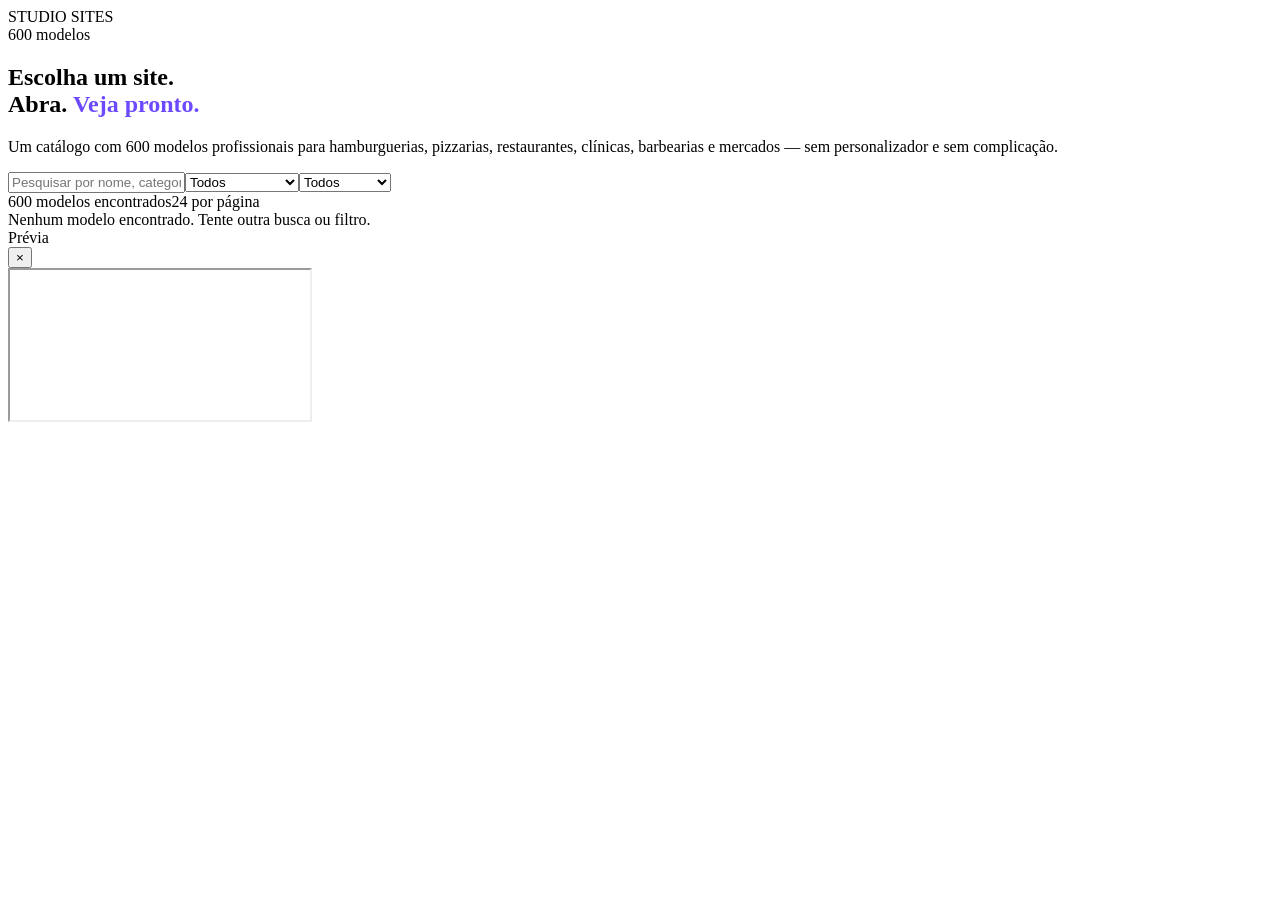
==== commit 71e2a829: "Add files via upload" ====
--- a/index.html
+++ b/index.html
@@ -1,9 +1 @@
-<!doctype html><html lang="pt-BR"><head><meta charset="utf-8"><meta name="viewport" content="width=device-width,initial-scale=1"><meta name="theme-color" content="#0b0d12"><title>STUDIO SITES — Studio Local AI</title><link rel="stylesheet" href="styles.css"></head><body>
-<header class="topbar"><a class="brand" href="#studio">STUDIO <span>SITES</span></a><nav><a href="#studio">Studio AI</a><a href="#catalogo">600 modelos</a><a href="#memoria">Memória</a></nav></header>
-<main>
-<section id="studio" class="app-hero"><div class="intro"><span class="eyebrow">STUDIO LOCAL AI • 100% LOCAL • SEM API</span><h1>Construa e edite sites<br><em>conversando.</em></h1><p>Digite o que você quer. O motor local interpreta, executa no site atual, valida e atualiza o preview.</p><div class="chips"><span>600 modelos</span><span>6 categorias</span><span>10 layouts</span><span>offline</span></div></div>
-<div class="studio-card"><div class="card-head"><b>✦ STUDIO LOCAL AI</b><span class="online">● LOCAL</span></div><div class="fields"><label>Categoria<select id="category"><option value="hamburgueria">Hamburgueria</option><option value="pizzaria">Pizzaria</option><option value="restaurante">Restaurante</option><option value="clinica">Clínica</option><option value="barbearia">Barbearia</option><option value="mercado">Mercado</option></select></label><label>Estilo<select id="style"><option>Moderno</option><option>Profissional</option><option>Luxuoso</option><option>Elegante</option><option>Minimalista</option><option>Dark</option><option>Clean</option><option>Arrojado</option></select></label><label>Nome<input id="siteName" maxlength="80" placeholder="Nome do negócio (opcional)"></label></div><textarea id="command" placeholder="Ex.: crie uma pizzaria sem preço com fundo luxuoso. Depois continue editando: coloque WhatsApp 12996211080, mude a fonte para Poppins..."></textarea><div class="command-row"><button id="execute" class="primary">GERAR / EXECUTAR ALTERAÇÕES</button><button id="undo">DESFAZER</button><button id="redo">REFAZER</button></div><div id="status" class="status">Motor local pronto. Nenhum dado sai deste navegador.</div></div></section>
-<section class="workspace"><div class="workspace-head"><div><span class="eyebrow">PREVIEW REAL</span><h2>Seu site</h2><p id="resultInfo">Digite um comando para começar.</p></div><div class="toolbar"><button id="regenerate">REGENERAR</button><button id="copy">COPIAR CÓDIGO</button><button id="pdf" disabled>BAIXAR SITE EM PDF</button></div></div><div class="preview-box"><iframe id="preview" title="Preview do site" sandbox="allow-scripts"></iframe><div id="empty">O site aparecerá aqui</div></div><div class="approval-panel"><div><span class="eyebrow">CONTROLE DE PUBLICAÇÃO</span><strong id="approvalState" class="approval-badge pending">● PREVIEW PENDENTE</strong><p>Você sempre vê a versão final antes de publicar. Qualquer alteração depois da aprovação exige uma nova aprovação.</p></div><div class="approval-actions"><button id="approvePreview" class="approve">✓ APROVAR PREVIEW</button><button id="publishSite" class="publish" disabled>PUBLICAR SITE</button></div></div><div class="manual-panel"><div><span class="eyebrow">CONTROLES VISUAIS</span><h3>Ajuste manual opcional</h3></div><div class="manual-grid"><label>Cor do texto<input id="manualText" type="color" value="#FFFFFF"></label><label>Cor do fundo<input id="manualBg" type="color" value="#111111"></label><label>Fonte<select id="manualFont"><option>Inter</option><option>Poppins</option><option>Montserrat</option><option>Roboto</option><option>Playfair Display</option><option>Georgia</option><option>Oswald</option></select></label><label>Raio<select id="manualRadius"><option>12px</option><option>6px</option><option>18px</option><option>24px</option></select></label><button id="applyManual" class="primary">APLICAR CONTROLES</button></div></div></section>
-<section id="catalogo" class="catalog"><div class="section-head"><div><span class="eyebrow">CATÁLOGO LOCAL</span><h2>600 modelos</h2><p>100 por categoria • 60 por layout • sem botão Personalizar.</p></div><input id="search" placeholder="Pesquisar modelo..."></div><div class="filters" id="filters"></div><div id="modelGrid" class="model-grid"></div></section>
-<section id="memoria" class="memory"><div><span class="eyebrow">MEMÓRIA LOCAL</span><h2>Preferências e histórico</h2><p>Aliases, comandos e projetos ficam no dispositivo.</p></div><div class="memory-card"><b id="memoryCount">0</b><span>projetos</span><button id="clearMemory">LIMPAR MEMÓRIA</button></div></section>
-</main><footer><b>STUDIO SITES</b><span>HTML • CSS • JavaScript • GitHub Pages • sem API externa</span></footer><script src="models.js"></script><script src="app.js"></script></body></html>
+<!doctype html><html lang="pt-BR"><head><meta charset="utf-8"><meta name="viewport" content="width=device-width,initial-scale=1"><meta name="description" content="STUDIO SITES — catálogo com 600 modelos de sites prontos."><title>STUDIO SITES — 600 modelos</title><link rel="stylesheet" href="./css/catalog.css"></head><body><header><div class="shell nav"><div class="logo">STUDIO <span>SITES</span></div><div class="pill">600 modelos</div></div></header><main class="shell"><section class="hero"><h1>Escolha um site.<br>Abra. <span style="color:#6d4aff">Veja pronto.</span></h1><p>Um catálogo com 600 modelos profissionais para hamburguerias, pizzarias, restaurantes, clínicas, barbearias e mercados — sem personalizador e sem complicação.</p></section><section class="toolbar"><input id="search" class="field" placeholder="Pesquisar por nome, categoria, layout ou número..." autocomplete="off"><select id="category" class="field"><option>Todos</option><option>Hamburguerias</option><option>Pizzarias</option><option>Restaurantes</option><option>Clínicas</option><option>Barbearias</option><option>Mercados</option></select><select id="layout" class="field"><option>Todos</option><option>CLASSIC</option><option>SPLIT</option><option>MINIMAL</option><option>DARK</option><option>GLASS</option><option>MAGAZINE</option><option>ROUNDED</option><option>ELEGANT</option><option>BOLD</option><option>COMPACT</option></select></section><div class="resultsbar"><span id="count">600 modelos encontrados</span><span>24 por página</span></div><section id="grid" class="grid"></section><div id="empty" class="empty">Nenhum modelo encontrado. Tente outra busca ou filtro.</div><div id="pages" class="pagination"></div></main><div id="modal" class="modal"><div class="modalbox"><div class="modalbar"><div id="modalTitle" class="modaltitle">Prévia</div><button id="close" class="close" aria-label="Fechar">×</button></div><iframe id="preview" class="preview" title="Prévia do modelo"></iframe></div></div><script src="./js/models.js"></script><script src="./js/catalog.js"></script></body></html>
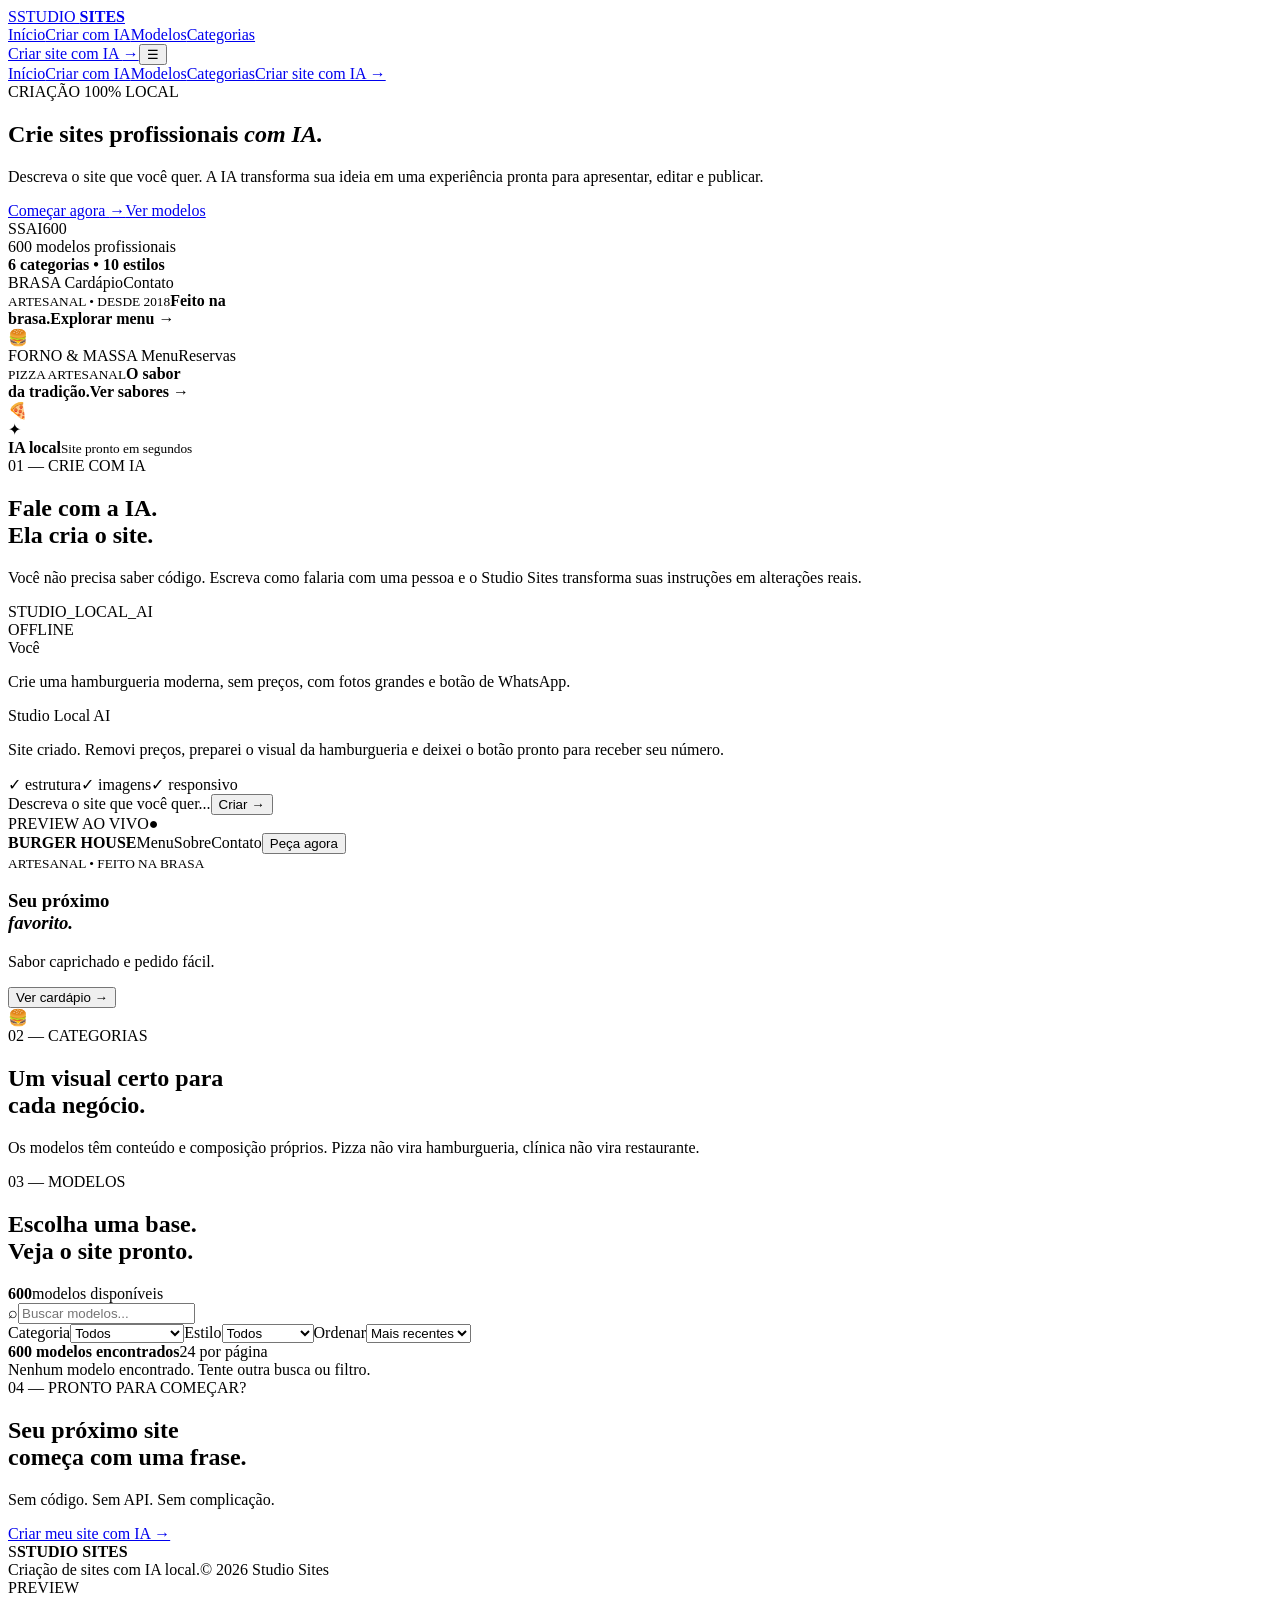
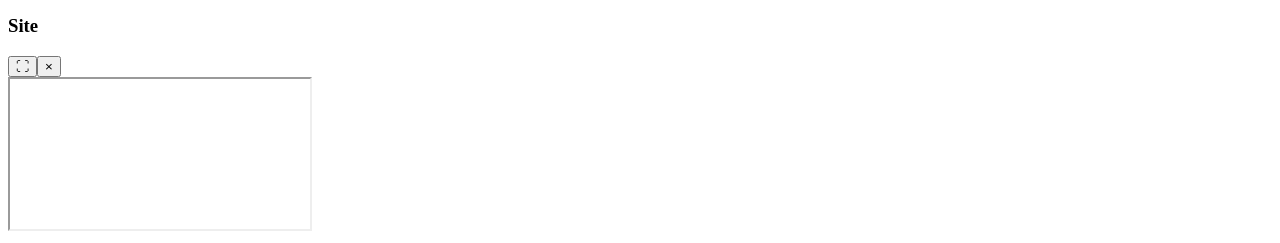
==== commit c48740a7: "Add files via upload" ====
--- a/index.html
+++ b/index.html
@@ -1 +1,13 @@
-<!doctype html><html lang="pt-BR"><head><meta charset="utf-8"><meta name="viewport" content="width=device-width,initial-scale=1"><meta name="description" content="STUDIO SITES — catálogo com 600 modelos de sites prontos."><title>STUDIO SITES — 600 modelos</title><link rel="stylesheet" href="./css/catalog.css"></head><body><header><div class="shell nav"><div class="logo">STUDIO <span>SITES</span></div><div class="pill">600 modelos</div></div></header><main class="shell"><section class="hero"><h1>Escolha um site.<br>Abra. <span style="color:#6d4aff">Veja pronto.</span></h1><p>Um catálogo com 600 modelos profissionais para hamburguerias, pizzarias, restaurantes, clínicas, barbearias e mercados — sem personalizador e sem complicação.</p></section><section class="toolbar"><input id="search" class="field" placeholder="Pesquisar por nome, categoria, layout ou número..." autocomplete="off"><select id="category" class="field"><option>Todos</option><option>Hamburguerias</option><option>Pizzarias</option><option>Restaurantes</option><option>Clínicas</option><option>Barbearias</option><option>Mercados</option></select><select id="layout" class="field"><option>Todos</option><option>CLASSIC</option><option>SPLIT</option><option>MINIMAL</option><option>DARK</option><option>GLASS</option><option>MAGAZINE</option><option>ROUNDED</option><option>ELEGANT</option><option>BOLD</option><option>COMPACT</option></select></section><div class="resultsbar"><span id="count">600 modelos encontrados</span><span>24 por página</span></div><section id="grid" class="grid"></section><div id="empty" class="empty">Nenhum modelo encontrado. Tente outra busca ou filtro.</div><div id="pages" class="pagination"></div></main><div id="modal" class="modal"><div class="modalbox"><div class="modalbar"><div id="modalTitle" class="modaltitle">Prévia</div><button id="close" class="close" aria-label="Fechar">×</button></div><iframe id="preview" class="preview" title="Prévia do modelo"></iframe></div></div><script src="./js/models.js"></script><script src="./js/catalog.js"></script></body></html>+<!doctype html><html lang="pt-BR"><head><meta charset="utf-8"><meta name="viewport" content="width=device-width,initial-scale=1"><meta name="description" content="STUDIO SITES — criação de sites com IA local e catálogo de 600 modelos profissionais."><title>STUDIO SITES — Crie sites profissionais com IA</title><link rel="stylesheet" href="./css/catalog.css"></head><body>
+<div class="app-shell">
+<header class="site-header"><a class="brand" href="#inicio" aria-label="Studio Sites"><span class="brand-mark">S</span><span>STUDIO <b>SITES</b></span></a><nav class="desktop-nav"><a href="#inicio">Início</a><a href="#ia">Criar com IA</a><a href="#modelos">Modelos</a><a href="#categorias">Categorias</a></nav><a class="header-cta" href="#ia">Criar site com IA <span>→</span></a><button class="menu-btn" id="menuBtn" aria-label="Abrir menu">☰</button></header>
+<div class="mobile-nav" id="mobileNav"><a href="#inicio">Início</a><a href="#ia">Criar com IA</a><a href="#modelos">Modelos</a><a href="#categorias">Categorias</a><a class="mobile-cta" href="#ia">Criar site com IA →</a></div>
+<main>
+<section class="hero-main" id="inicio"><div class="hero-copy"><div class="kicker"><span class="dot"></span> CRIAÇÃO 100% LOCAL</div><h1>Crie sites profissionais <em>com IA.</em></h1><p>Descreva o site que você quer. A IA transforma sua ideia em uma experiência pronta para apresentar, editar e publicar.</p><div class="hero-actions"><a class="btn primary" href="#ia">Começar agora <span>→</span></a><a class="btn ghost" href="#modelos">Ver modelos</a></div><div class="hero-proof"><div class="avatars"><span>SS</span><span>AI</span><span>600</span></div><span>600 modelos profissionais<br><b>6 categorias • 10 estilos</b></span></div></div><div class="hero-visual"><div class="visual-glow"></div><div class="browser-card browser-back"><div class="browser-top"><i></i><i></i><i></i></div><div class="fake-site fake-a"><div class="fake-nav">BRASA <span>Cardápio</span><span>Contato</span></div><div class="fake-hero"><div><small>ARTESANAL • DESDE 2018</small><strong>Feito na<br>brasa.</strong><b>Explorar menu →</b></div><div class="fake-food">🍔</div></div></div></div><div class="browser-card browser-front"><div class="browser-top"><i></i><i></i><i></i></div><div class="fake-site fake-b"><div class="fake-nav">FORNO & MASSA <span>Menu</span><span>Reservas</span></div><div class="fake-hero"><div><small>PIZZA ARTESANAL</small><strong>O sabor<br>da tradição.</strong><b>Ver sabores →</b></div><div class="fake-food pizza">🍕</div></div></div></div><div class="float-chip"><span class="chip-icon">✦</span><div><b>IA local</b><small>Site pronto em segundos</small></div></div></div></section>
+<section class="ai-section section-wrap" id="ia"><div class="section-intro"><div class="eyebrow">01 — CRIE COM IA</div><h2>Fale com a IA.<br><span>Ela cria o site.</span></h2><p>Você não precisa saber código. Escreva como falaria com uma pessoa e o Studio Sites transforma suas instruções em alterações reais.</p></div><div class="ai-demo"><div class="chat-panel"><div class="panel-head"><div class="status"><span></span> STUDIO_LOCAL_AI</div><span class="local-badge">OFFLINE</span></div><div class="messages"><div class="msg user"><span>Você</span><p>Crie uma hamburgueria moderna, sem preços, com fotos grandes e botão de WhatsApp.</p></div><div class="msg ai"><span>Studio Local AI</span><p>Site criado. Removi preços, preparei o visual da hamburgueria e deixei o botão pronto para receber seu número.</p><div class="ai-checks"><span>✓ estrutura</span><span>✓ imagens</span><span>✓ responsivo</span></div></div></div><div class="chat-input"><span>Descreva o site que você quer...</span><button>Criar <span>→</span></button></div></div><div class="ai-preview"><div class="preview-label"><span>PREVIEW AO VIVO</span><i>●</i></div><div class="mini-site"><div class="mini-nav"><b>BURGER HOUSE</b><span>Menu</span><span>Sobre</span><span>Contato</span><button>Peça agora</button></div><div class="mini-hero"><div><small>ARTESANAL • FEITO NA BRASA</small><h3>Seu próximo<br><i>favorito.</i></h3><p>Sabor caprichado e pedido fácil.</p><button>Ver cardápio →</button></div><div class="mini-image">🍔</div></div><div class="mini-cards"><div></div><div></div><div></div></div></div></div></div></section>
+<section class="categories section-wrap" id="categorias"><div class="section-heading"><div><div class="eyebrow">02 — CATEGORIAS</div><h2>Um visual certo para<br><span>cada negócio.</span></h2></div><p>Os modelos têm conteúdo e composição próprios. Pizza não vira hamburgueria, clínica não vira restaurante.</p></div><div class="category-grid" id="categoryGrid"></div></section>
+<section class="models-section section-wrap" id="modelos"><div class="section-heading models-heading"><div><div class="eyebrow">03 — MODELOS</div><h2>Escolha uma base.<br><span>Veja o site pronto.</span></h2></div><div class="model-count"><b id="countTop">600</b><span>modelos disponíveis</span></div></div><div class="filters"><div class="search-box"><span>⌕</span><input id="search" placeholder="Buscar modelos..." autocomplete="off"></div><label><span>Categoria</span><select id="category"><option>Todos</option><option>Hamburguerias</option><option>Pizzarias</option><option>Restaurantes</option><option>Clínicas</option><option>Barbearias</option><option>Mercados</option></select></label><label><span>Estilo</span><select id="layout"><option>Todos</option><option>CLASSIC</option><option>SPLIT</option><option>MINIMAL</option><option>DARK</option><option>GLASS</option><option>MAGAZINE</option><option>ROUNDED</option><option>ELEGANT</option><option>BOLD</option><option>COMPACT</option></select></label><label><span>Ordenar</span><select id="sort"><option value="number">Mais recentes</option><option value="name">Nome A–Z</option><option value="category">Categoria</option></select></label></div><div class="results-bar"><strong id="count">600 modelos encontrados</strong><span>24 por página</span></div><section id="grid" class="model-grid"></section><div id="empty" class="empty">Nenhum modelo encontrado. Tente outra busca ou filtro.</div><div id="pages" class="pagination"></div></section>
+<section class="final-cta section-wrap"><div><div class="eyebrow">04 — PRONTO PARA COMEÇAR?</div><h2>Seu próximo site<br><span>começa com uma frase.</span></h2><p>Sem código. Sem API. Sem complicação.</p></div><a class="btn primary" href="#ia">Criar meu site com IA →</a></section>
+</main><footer><div class="footer-brand"><span class="brand-mark">S</span><b>STUDIO SITES</b></div><span>Criação de sites com IA local.</span><span>© 2026 Studio Sites</span></footer></div>
+<div class="modal" id="modal" aria-hidden="true"><div class="modal-box"><div class="modal-head"><div><span class="eyebrow">PREVIEW</span><h3 id="modalTitle">Site</h3></div><div class="modal-actions"><button id="fullscreen" class="icon-btn" title="Tela cheia">⛶</button><button id="close" class="icon-btn close-btn" title="Fechar">×</button></div></div><div class="preview-frame-wrap"><iframe id="preview" title="Prévia do site" sandbox="allow-scripts allow-popups"></iframe></div></div></div>
+<script src="./js/models.js"></script><script src="./js/catalog.js"></script></body></html>
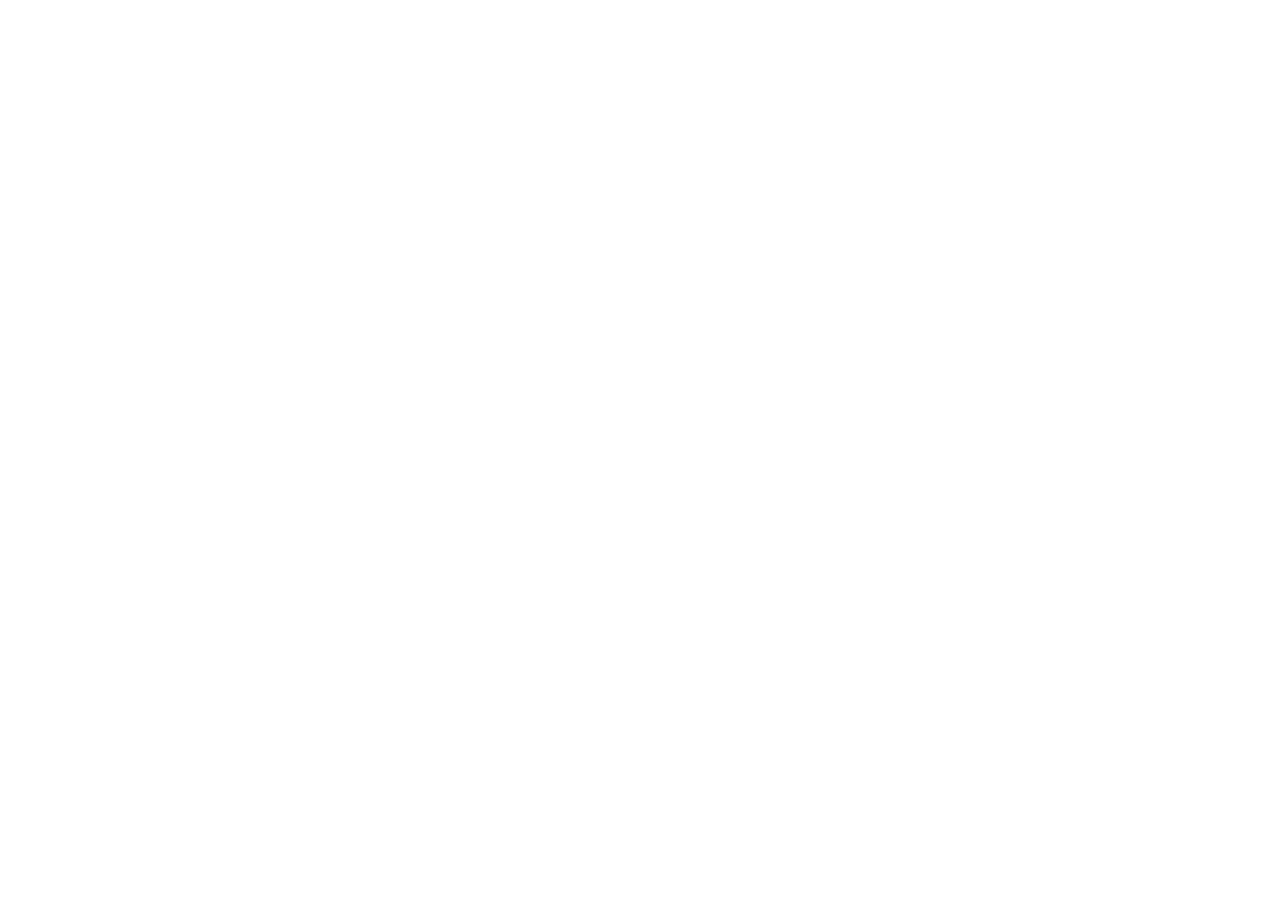
==== commit 2f481cc3: "Add files via upload" ====
--- a/index.html
+++ b/index.html
@@ -1,13 +1,14 @@
-<!doctype html><html lang="pt-BR"><head><meta charset="utf-8"><meta name="viewport" content="width=device-width,initial-scale=1"><meta name="description" content="STUDIO SITES — criação de sites com IA local e catálogo de 600 modelos profissionais."><title>STUDIO SITES — Crie sites profissionais com IA</title><link rel="stylesheet" href="./css/catalog.css"></head><body>
-<div class="app-shell">
-<header class="site-header"><a class="brand" href="#inicio" aria-label="Studio Sites"><span class="brand-mark">S</span><span>STUDIO <b>SITES</b></span></a><nav class="desktop-nav"><a href="#inicio">Início</a><a href="#ia">Criar com IA</a><a href="#modelos">Modelos</a><a href="#categorias">Categorias</a></nav><a class="header-cta" href="#ia">Criar site com IA <span>→</span></a><button class="menu-btn" id="menuBtn" aria-label="Abrir menu">☰</button></header>
-<div class="mobile-nav" id="mobileNav"><a href="#inicio">Início</a><a href="#ia">Criar com IA</a><a href="#modelos">Modelos</a><a href="#categorias">Categorias</a><a class="mobile-cta" href="#ia">Criar site com IA →</a></div>
-<main>
-<section class="hero-main" id="inicio"><div class="hero-copy"><div class="kicker"><span class="dot"></span> CRIAÇÃO 100% LOCAL</div><h1>Crie sites profissionais <em>com IA.</em></h1><p>Descreva o site que você quer. A IA transforma sua ideia em uma experiência pronta para apresentar, editar e publicar.</p><div class="hero-actions"><a class="btn primary" href="#ia">Começar agora <span>→</span></a><a class="btn ghost" href="#modelos">Ver modelos</a></div><div class="hero-proof"><div class="avatars"><span>SS</span><span>AI</span><span>600</span></div><span>600 modelos profissionais<br><b>6 categorias • 10 estilos</b></span></div></div><div class="hero-visual"><div class="visual-glow"></div><div class="browser-card browser-back"><div class="browser-top"><i></i><i></i><i></i></div><div class="fake-site fake-a"><div class="fake-nav">BRASA <span>Cardápio</span><span>Contato</span></div><div class="fake-hero"><div><small>ARTESANAL • DESDE 2018</small><strong>Feito na<br>brasa.</strong><b>Explorar menu →</b></div><div class="fake-food">🍔</div></div></div></div><div class="browser-card browser-front"><div class="browser-top"><i></i><i></i><i></i></div><div class="fake-site fake-b"><div class="fake-nav">FORNO & MASSA <span>Menu</span><span>Reservas</span></div><div class="fake-hero"><div><small>PIZZA ARTESANAL</small><strong>O sabor<br>da tradição.</strong><b>Ver sabores →</b></div><div class="fake-food pizza">🍕</div></div></div></div><div class="float-chip"><span class="chip-icon">✦</span><div><b>IA local</b><small>Site pronto em segundos</small></div></div></div></section>
-<section class="ai-section section-wrap" id="ia"><div class="section-intro"><div class="eyebrow">01 — CRIE COM IA</div><h2>Fale com a IA.<br><span>Ela cria o site.</span></h2><p>Você não precisa saber código. Escreva como falaria com uma pessoa e o Studio Sites transforma suas instruções em alterações reais.</p></div><div class="ai-demo"><div class="chat-panel"><div class="panel-head"><div class="status"><span></span> STUDIO_LOCAL_AI</div><span class="local-badge">OFFLINE</span></div><div class="messages"><div class="msg user"><span>Você</span><p>Crie uma hamburgueria moderna, sem preços, com fotos grandes e botão de WhatsApp.</p></div><div class="msg ai"><span>Studio Local AI</span><p>Site criado. Removi preços, preparei o visual da hamburgueria e deixei o botão pronto para receber seu número.</p><div class="ai-checks"><span>✓ estrutura</span><span>✓ imagens</span><span>✓ responsivo</span></div></div></div><div class="chat-input"><span>Descreva o site que você quer...</span><button>Criar <span>→</span></button></div></div><div class="ai-preview"><div class="preview-label"><span>PREVIEW AO VIVO</span><i>●</i></div><div class="mini-site"><div class="mini-nav"><b>BURGER HOUSE</b><span>Menu</span><span>Sobre</span><span>Contato</span><button>Peça agora</button></div><div class="mini-hero"><div><small>ARTESANAL • FEITO NA BRASA</small><h3>Seu próximo<br><i>favorito.</i></h3><p>Sabor caprichado e pedido fácil.</p><button>Ver cardápio →</button></div><div class="mini-image">🍔</div></div><div class="mini-cards"><div></div><div></div><div></div></div></div></div></div></section>
-<section class="categories section-wrap" id="categorias"><div class="section-heading"><div><div class="eyebrow">02 — CATEGORIAS</div><h2>Um visual certo para<br><span>cada negócio.</span></h2></div><p>Os modelos têm conteúdo e composição próprios. Pizza não vira hamburgueria, clínica não vira restaurante.</p></div><div class="category-grid" id="categoryGrid"></div></section>
-<section class="models-section section-wrap" id="modelos"><div class="section-heading models-heading"><div><div class="eyebrow">03 — MODELOS</div><h2>Escolha uma base.<br><span>Veja o site pronto.</span></h2></div><div class="model-count"><b id="countTop">600</b><span>modelos disponíveis</span></div></div><div class="filters"><div class="search-box"><span>⌕</span><input id="search" placeholder="Buscar modelos..." autocomplete="off"></div><label><span>Categoria</span><select id="category"><option>Todos</option><option>Hamburguerias</option><option>Pizzarias</option><option>Restaurantes</option><option>Clínicas</option><option>Barbearias</option><option>Mercados</option></select></label><label><span>Estilo</span><select id="layout"><option>Todos</option><option>CLASSIC</option><option>SPLIT</option><option>MINIMAL</option><option>DARK</option><option>GLASS</option><option>MAGAZINE</option><option>ROUNDED</option><option>ELEGANT</option><option>BOLD</option><option>COMPACT</option></select></label><label><span>Ordenar</span><select id="sort"><option value="number">Mais recentes</option><option value="name">Nome A–Z</option><option value="category">Categoria</option></select></label></div><div class="results-bar"><strong id="count">600 modelos encontrados</strong><span>24 por página</span></div><section id="grid" class="model-grid"></section><div id="empty" class="empty">Nenhum modelo encontrado. Tente outra busca ou filtro.</div><div id="pages" class="pagination"></div></section>
-<section class="final-cta section-wrap"><div><div class="eyebrow">04 — PRONTO PARA COMEÇAR?</div><h2>Seu próximo site<br><span>começa com uma frase.</span></h2><p>Sem código. Sem API. Sem complicação.</p></div><a class="btn primary" href="#ia">Criar meu site com IA →</a></section>
-</main><footer><div class="footer-brand"><span class="brand-mark">S</span><b>STUDIO SITES</b></div><span>Criação de sites com IA local.</span><span>© 2026 Studio Sites</span></footer></div>
-<div class="modal" id="modal" aria-hidden="true"><div class="modal-box"><div class="modal-head"><div><span class="eyebrow">PREVIEW</span><h3 id="modalTitle">Site</h3></div><div class="modal-actions"><button id="fullscreen" class="icon-btn" title="Tela cheia">⛶</button><button id="close" class="icon-btn close-btn" title="Fechar">×</button></div></div><div class="preview-frame-wrap"><iframe id="preview" title="Prévia do site" sandbox="allow-scripts allow-popups"></iframe></div></div></div>
-<script src="./js/models.js"></script><script src="./js/catalog.js"></script></body></html>
+<!doctype html>
+<html lang="pt-BR">
+<head>
+  <meta charset="UTF-8">
+  <meta name="viewport" content="width=device-width, initial-scale=1.0">
+  <meta name="description" content="Studio Sites — crie sites profissionais conversando com uma IA local.">
+  <title>Studio Sites — Crie sites incríveis com IA</title>
+  <link rel="stylesheet" href="assets/styles.css">
+</head>
+<body>
+  <div id="app"></div>
+  <script src="assets/app.js" defer></script>
+</body>
+</html>
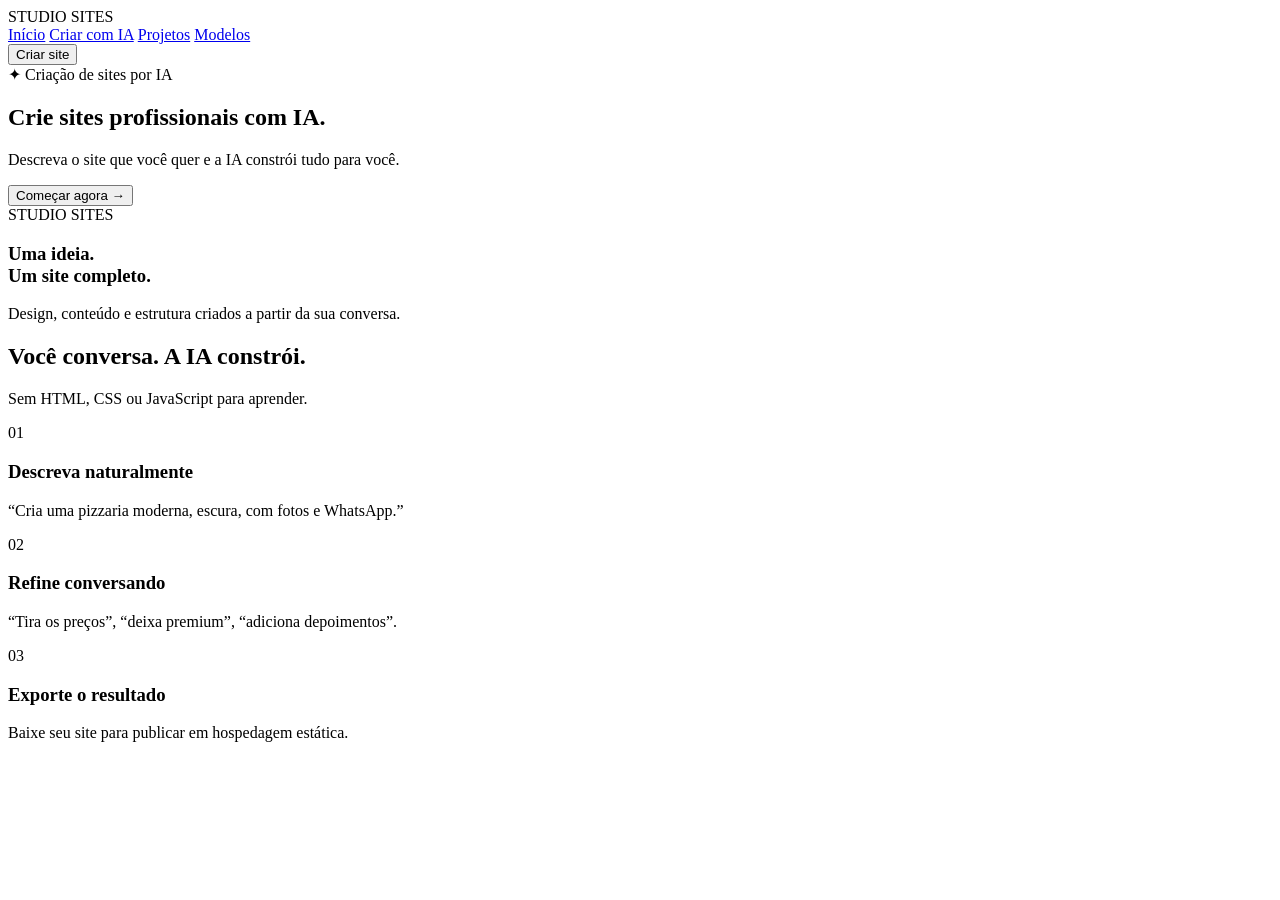
==== commit 784ae4cf: "Add files via upload" ====
--- a/index.html
+++ b/index.html
@@ -4,11 +4,36 @@
   <meta charset="UTF-8">
   <meta name="viewport" content="width=device-width, initial-scale=1.0">
   <meta name="description" content="Studio Sites — crie sites profissionais conversando com uma IA local.">
-  <title>Studio Sites — Crie sites incríveis com IA</title>
+  <title>Studio Sites — Crie sites profissionais com IA</title>
   <link rel="stylesheet" href="assets/styles.css">
 </head>
 <body>
-  <div id="app"></div>
+  <div id="app">
+    <header class="topbar">
+      <div class="logo">STUDIO SITES</div>
+      <nav class="nav" aria-label="Navegação principal">
+        <a href="#inicio">Início</a>
+        <a href="#criar">Criar com IA</a>
+        <a href="#projetos">Projetos</a>
+        <a href="#modelos">Modelos</a>
+      </nav>
+      <div class="top-actions"><button class="btn primary" data-static-start>Criar site</button></div>
+    </header>
+    <main>
+      <section class="hero" id="inicio">
+        <div>
+          <span class="eyebrow">✦ Criação de sites por IA</span>
+          <h1>Crie sites profissionais com IA.</h1>
+          <p>Descreva o site que você quer e a IA constrói tudo para você.</p>
+          <div class="hero-actions"><button class="btn primary" data-static-start>Começar agora →</button></div>
+        </div>
+        <div class="hero-art" aria-hidden="true"><div class="art-browser"><div class="art-top"><i class="dot"></i><i class="dot"></i><i class="dot"></i></div><div class="art-site"><span>STUDIO SITES</span><h3>Uma ideia.<br>Um site completo.</h3><p>Design, conteúdo e estrutura criados a partir da sua conversa.</p><div class="fake-cards"><div class="fake-card"></div><div class="fake-card"></div><div class="fake-card"></div></div></div></div></div>
+      </section>
+      <section class="section" id="criar"><div class="section-head"><div><h2>Você conversa. A IA constrói.</h2><p>Sem HTML, CSS ou JavaScript para aprender.</p></div></div><div class="feature-grid"><div class="feature"><div class="feature-icon">01</div><h3>Descreva naturalmente</h3><p>“Cria uma pizzaria moderna, escura, com fotos e WhatsApp.”</p></div><div class="feature"><div class="feature-icon">02</div><h3>Refine conversando</h3><p>“Tira os preços”, “deixa premium”, “adiciona depoimentos”.</p></div><div class="feature"><div class="feature-icon">03</div><h3>Exporte o resultado</h3><p>Baixe seu site para publicar em hospedagem estática.</p></div></div></section>
+    </main>
+    <noscript><div class="modal-backdrop" style="position:fixed"><div class="modal"><h2>JavaScript está desativado</h2><p>Ative o JavaScript no navegador para usar o criador com IA.</p></div></div></noscript>
+  </div>
   <script src="assets/app.js" defer></script>
+  <script>document.querySelectorAll('[data-static-start]').forEach(function(b){b.addEventListener('click',function(){location.hash='criar';window.scrollTo({top:0,behavior:'smooth'});});});</script>
 </body>
-</html>+</html>
